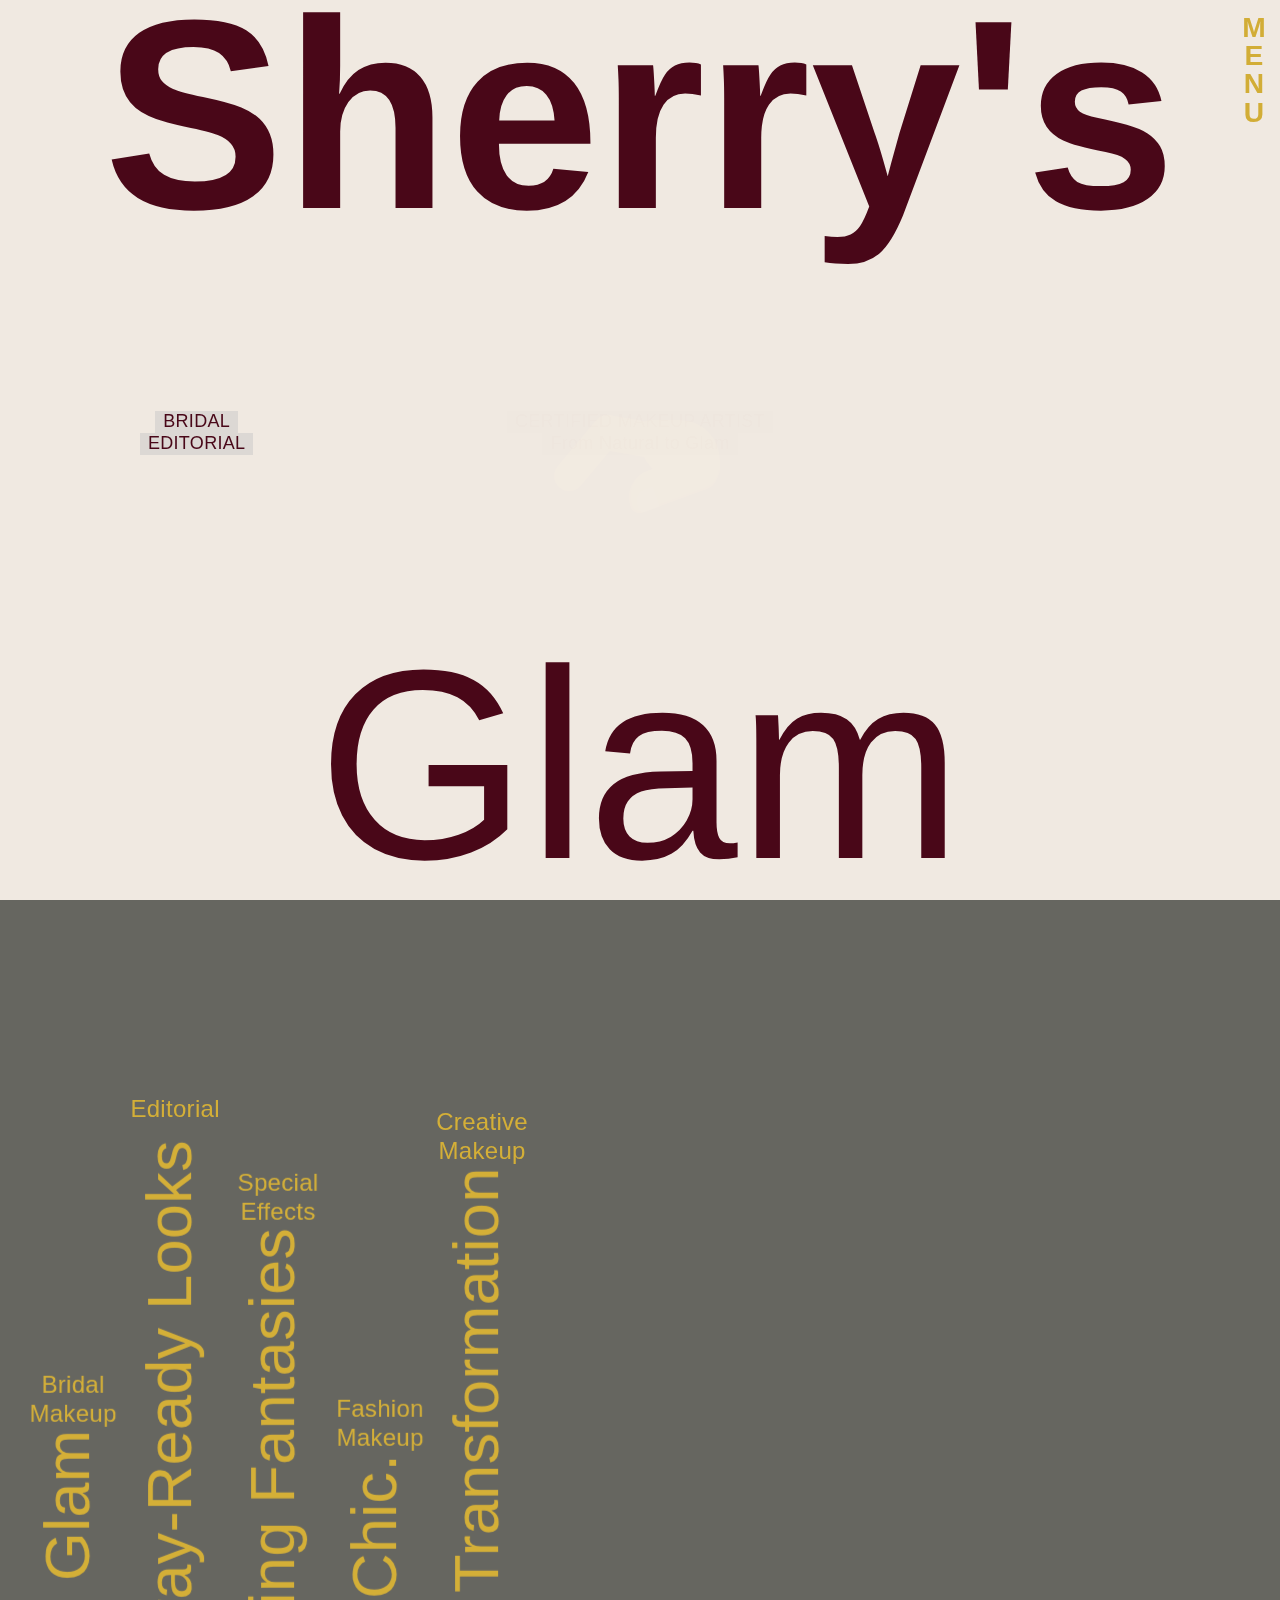
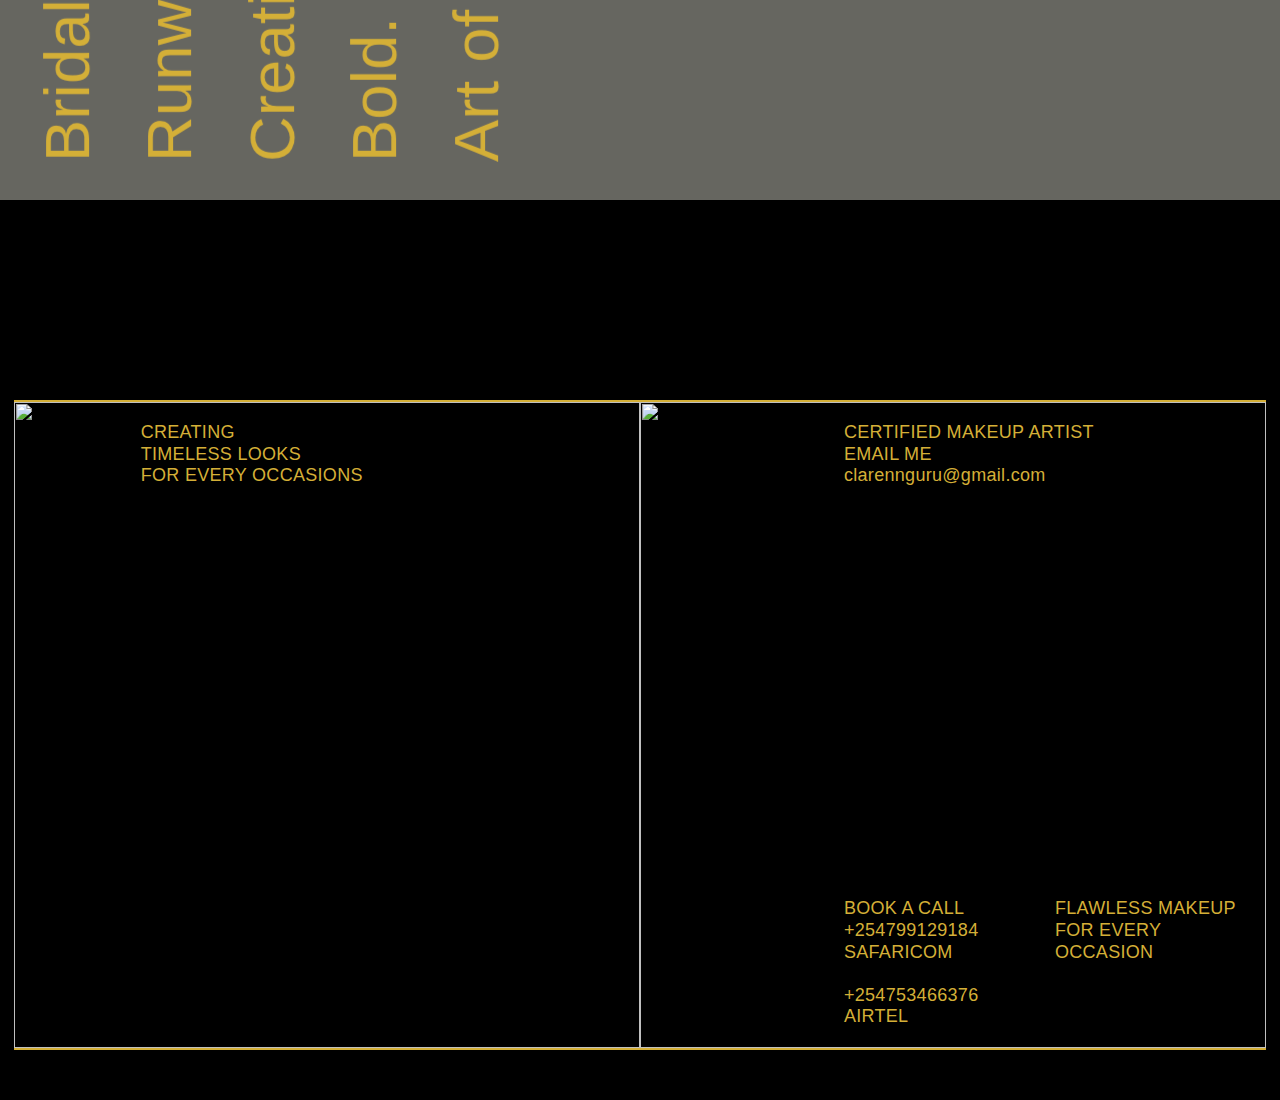
==== index.min.html @ 0bad8075 "minify html and css" ====
<!DOCTYPE html><html data-wf-domain="carol_portfolio" data-wf-page="13882950" data-wf-site="644ef59c0a95f579dd343017" data-wf-status="1" lang="en"><head><meta charset="utf-8"><title>NGURUCAROL - Certified Makeup Artist</title><meta content="width=device-width,initial-scale=1" name="viewport"><meta content="portfolio" name="generator"><link href="assets/13882950/css/styles.min.css" rel="stylesheet" type="text/css"><style>@media (min-width:992px){html.w-mod-js:not(.w-mod-ix) [data-w-id="37a628eb-fb12-623e-f5c1-70eedb80ab87"]{width:50vw}}</style><script type="text/javascript">((o,c)=>{var n=c.documentElement,t=" w-mod-";n.className+=t+"js",("ontouchstart"in o||o.DocumentTouch&&c instanceof DocumentTouch)&&(n.className+=t+"touch")})(window,document)</script><link href="https://res.cloudinary.com/dxnyslvh8/image/upload/v1742513761/logo-black_bnvkgi.png" rel="shortcut icon" type="image/x-icon"><link href="https://res.cloudinary.com/dxnyslvh8/image/upload/v1742513761/logo-black_bnvkgi.png" rel="apple-touch-icon"><script src="https://cdnjs.cloudflare.com/ajax/libs/jquery/3.6.0/jquery.min.js"></script><script src="https://code.jquery.com/jquery-3.4.1.min.js" integrity="sha256-CSXorXvZcTkaix6Yvo6HppcZGetbYMGWSFlBw8HfCJo=" crossorigin="anonymous"></script><script src="https//cdnjs.cloudflare.com/ajax/libs/jquery/2.1.3/jquery.min.js"></script><!--Video js Code --><!-- If you'd like to support IE8 (for Video.js versions prior to v7) --><!-- <script src="https://vjs.zencdn.net/ie8/1.1.2/videojs-ie8.min.js"></script> --><style>.drop-down_what-we-did{display:none}</style><style>input:-webkit-autofill,input:-webkit-autofill:active,input:-webkit-autofill:focus,input:-webkit-autofill:hover{-webkit-box-shadow:0 0 0 30px #f978f0 inset!important}</style><style>.w-commerce-commercecartcontainer::-webkit-scrollbar{width:10px}</style><style>.loading-screen{display:flex}</style><style>input::-webkit-inner-spin-button,input::-webkit-outer-spin-button{-webkit-appearance:none;margin:0}input[type=number]{-moz-appearance:textfield}</style><script type="text/javascript">window.__WEBFLOW_CURRENCY_SETTINGS={currencyCode:"USD",symbol:"$",decimal:".",fractionDigits:2,group:",",template:'{{wf {"path":"symbol","type":"PlainText"} }} {{wf {"path":"amount","type":"CommercePrice"} }} {{wf {"path":"currencyCode","type":"PlainText"} }}',hideDecimalForWholeNumbers:!1}</script></head><body class="body"><!-- PRELOADER --><div data-w-id="57fe3b75-40e3-1b68-9e71-e54d5ae71914" class="loading-screen"><div class="🤚"><div class="👉"></div><div class="👉"></div><div class="👉"></div><div class="👉"></div><div class="🌴"></div><div class="👍"></div></div></div><!-- END OF PRELOADER --><div class="global"><div class="html w-embed"><style>.w-lightbox-strip{visibility:hidden!important}.w-lightbox-group,.w-lightbox-group .w-lightbox-view,.w-lightbox-group .w-lightbox-view:before{height:98vh!important;margin-top:0}@media only screen and (max-width:992px){.size2-heading{overflow-wrap:break-word}}@media only screen and (min-width:992px){.heading-wrap{pointer-events:none}}@media only screen and (min-width:992px) and (max-width:1440px){.paragraph{font-size:14.4px}}@media only screen and (min-width:1920px){body{font-size:19.2px}}</style><style>a{color:inherit}a:link{color:inherit}.brand{color:currentColor}body{-webkit-font-smoothing:antialiased;-moz-font-smoothing:antialiased;-o-font-smoothing:antialiased}body:hover .cursor-wrap{opacity:1;display:flex}.client-name{transform-origin:bottom right}.img-back-to-work{pointer-events:none}.cursor-wrap{pointer-events:none}.video-variant-wrap{pointer-events:none}.large-video-heading{pointer-events:none}.video-thumbnail-home{pointer-events:none}.video-heading{pointer-events:none}.video-embed{pointer-events:none}.talent-vimeo-video{pointer-events:none}.hero-trigger{pointer-events:none}.glass-button{-webkit-backdrop-filter:blur(20px);backdrop-filter:blur(20px)}.text-white{color:#fff}.navbar{pointer-events:none!important}.brand,.featured-project,.nav-menu,.nav-top-right-menu,.perspective-text{pointer-events:auto}.marquee-text-large{-webkit-text-stroke-width:2px;-webkit-text-stroke-color:#000}.project-text-wrap{transform-origin:center left}.project-client-title{transform-origin:center center}.vimeo-wrapper-bg{position:absolute;top:0;left:0;width:100%;height:100%;z-index:-1;padding-bottom:56.25%;pointer-events:none}.vimeo-wrapper-bg embed,.vimeo-wrapper-bg iframe .vimeo-wrapper-bg object{position:absolute;top:0;left:0;width:100%;height:100%}</style></div><div class="trigger__hide-nav-on-scroll"></div><div class="ui"><div class="nav-wrapper"><div class="navbar"><a href="index.html" id="w-node-_7e4f9b46-0486-fa34-8602-da69b5f6fa4e-3c298874" aria-current="page" class="brand w-nav-brand w--current"><div class="logo-wrap"><div data-w-id="7e4f9b46-0486-fa34-8602-da69b5f6fa4f" class="w-embed"><img src="https://res.cloudinary.com/dxnyslvh8/image/upload/v1740144042/sherry_logo_black_brirzv.png" loading="lazy" srcset="https://res.cloudinary.com/dxnyslvh8/image/upload/v1740144042/sherry_logo_black_brirzv.png 500w, https://res.cloudinary.com/dxnyslvh8/image/upload/v1740144042/sherry_logo_black_brirzv.png 800w, https://res.cloudinary.com/dxnyslvh8/image/upload/v1740144042/sherry_logo_black_brirzv.png 1600w, https://res.cloudinary.com/dxnyslvh8/image/upload/v1740144042/sherry_logo_black_brirzv.png 1920w" sizes="(max-width: 991px) 100vw, 8vw" alt="" class="img img-swap swap-1"></div></div></a><div id="w-node-_3a18e4e8-6bb6-02ac-e61c-ae2ba4afc0ae-3c298874" class="perspective-text"><p class="text-size size8">Flawless Makeup<br>for Every Moment</p></div><div id="w-node-c337a872-b1f9-20d3-fcb7-fedfcc96f128-3c298874"><p class="text-size size8-body-large"><br></p></div><div id="w-node-_183ae224-ec59-e3a4-0eb3-f15ee8b5d58b-3c298874" class="featured-project"><div class="defender-logo w-embed"></div></div><div id="w-node-_1ace63fc-675c-5862-ad05-90616d7c2852-3c298874" class="nav-top-right-menu"><a data-w-id="133e1d27-8c74-4951-f68d-291920ef4d17" href="#" class="nav-menu-button close">X</a><a data-w-id="6d81ada3-14ea-1fd5-68f6-97be24444f55" href="#" class="nav-menu-button open">M<br>E<br>N<br>U</a></div><div class="nav-menu"><div class="nav-menu-wrap"><div class="nav-link-wrap"><!-- Home menu link --><div id="w-node-a8ea69b8-1c1e-45cf-de2e-22f4711d266e-3c298874" class="nav-menu-item-wrap nav-menu-item-wrap__home"><a data-w-id="0bf6311a-f661-6884-b3b9-dfbf6cbad41a" href="index.html" class="nav-link">Home</a><div class="nav-link-icon w-embed"><svg width="auto" height="auto" viewBox="0 0 183 218" fill="none" xmlns="http://www.w3.org/2000/svg"><path d="M130.86 12.22H51.64L12 108.85L51.64 205.6H130.86L170.47 108.85L130.86 12.22ZM117.61 164C106.61 181.13 76.39 180.9 65.79 163.61L51.79 140.85C39.43 120.68 39.43 96.95 51.79 76.78L65.8 54.11C76.4 36.83 106.61 36.61 117.6 53.72L131.44 75.25C144.96 96.25 144.97 121.41 131.44 142.47L117.61 164Z" fill="currentColor"/><path d="M91.25 140.1C108.476 140.1 122.44 126.136 122.44 108.91C122.44 91.6842 108.476 77.72 91.25 77.72C74.0242 77.72 60.06 91.6842 60.06 108.91C60.06 126.136 74.0242 140.1 91.25 140.1Z" fill="currentColor"/></svg></div></div><!--About me menu link  --><div id="w-node-_3742673b-8ad3-efc1-d4af-8f2e422a424f-3c298874" class="nav-menu-item-wrap"><a data-w-id="ee9988af-4ade-4846-492c-927720f47f2a" href="info.min.html" aria-current="page" class="nav-link w--current">About me</a><div class="nav-link-icon w-embed"><svg width="auto" height="auto" viewBox="0 0 183 218" fill="none" xmlns="http://www.w3.org/2000/svg"><path d="M130.86 12.22H51.64L12 108.85L51.64 205.6H130.86L170.47 108.85L130.86 12.22ZM117.61 164C106.61 181.13 76.39 180.9 65.79 163.61L51.79 140.85C39.43 120.68 39.43 96.95 51.79 76.78L65.8 54.11C76.4 36.83 106.61 36.61 117.6 53.72L131.44 75.25C144.96 96.25 144.97 121.41 131.44 142.47L117.61 164Z" fill="currentColor"/><path d="M91.25 140.1C108.476 140.1 122.44 126.136 122.44 108.91C122.44 91.6842 108.476 77.72 91.25 77.72C74.0242 77.72 60.06 91.6842 60.06 108.91C60.06 126.136 74.0242 140.1 91.25 140.1Z" fill="currentColor"/></svg></div></div><div id="w-node-_4620947e-1aa2-ce28-587b-bb835ac77366-3c298874" class="divider blue divider__nav"></div><a id="w-node-_2148c229-5f33-ee4d-fc14-7a40d84ea1fe-3c298874" href="#" class="text-size _1-5em margin-right more-margin normal nav-social">INSTAGRAM</a> <a id="w-node-_97d3167f-00f6-1516-b495-2ceb6c78355a-3c298874" href="#" class="text-size _1-5em normmal email">clarennguru@gmail.com</a></div></div></div></div></div></div><div id="cursorWrap" data-w-id="670f62f6-ec73-a3d8-2039-18d5d57176f4" class="cursor-wrap"><div data-w-id="5ab87e4e-432f-6d56-4334-f0a28ce6809a" data-is-ix2-target="1" class="cursor-dot" data-animation-type="lottie" data-src="https://cdn.prod.website-files.com/644ef59c0a95f579dd343017/644ef59c0a95f504673430d0_custom-cursor.json" data-loop="0" data-direction="1" data-autoplay="0" data-renderer="svg" data-default-duration="0.5" data-duration="0" data-ix2-initial-state="1"></div></div></div><div id="fullpage" class="fullpage"><section data-anchor="hero" class="section hero-section fp-noscroll"><div class="light-bg-overlay" style="position:absolute;left:0;top:0;right:0;bottom:0;z-index:0;background-color:rgba(233,221,219,.6);-webkit-backdrop-filter:blur(20px);backdrop-filter:blur(20px)"></div><img src="https://res.cloudinary.com/dxnyslvh8/image/upload/v1742469158/light_bg_sr6w2g.jpg" loading="lazy" sizes="100vw" class="light_bg" alt="" style="position:fixed;width:100vw;z-index:-1"><div data-w-id="cf74084c-b6e0-9de5-5354-6ed371b8a50d" class="nav-color blue nav-color__home"><div class="bg-color bg-color__home"><div class="home-hero home-hero__content-wrap"><div class="home-hero__wrap home-hero__wrap__home"><h1 data-w-id="cf74084c-b6e0-9de5-5354-6ed371b8a511" class="home-hero-heading intro-stagger">Sherry's</h1><div class="home-hero__info-wrap"><div id="w-node-_7c04b369-4061-ed87-a9af-870a271ed56e-71b8a50c" class="div-block-11"><p id="w-node-cf74084c-b6e0-9de5-5354-6ed371b8a514-71b8a50c" class="text-size size8 intro-stagger intro-1">BRIDAL<br></p><p class="text-size size8 intro-stagger intro-1">EDITORIAL<br></p></div><div id="w-node-f63e417d-117d-87f2-9329-8317bdae83de-71b8a50c" class="div-block-11"><p class="text-size size8 intro-stagger intro-2">CERTIFIED MAKEUP ARTIST<a href="#"></a></p><p class="text-size size8 intro-stagger intro-2">From Natural to Glam</p></div><div id="w-node-f5ae1004-2722-51a0-e0d9-aa74774c4b54-71b8a50c" class="div-block-11"><p id="w-node-cf74084c-b6e0-9de5-5354-6ed371b8a51f-71b8a50c" class="text-size size8 intro-stagger intro-3">SPECIAL EFFECTS<br></p><p class="text-size size8 intro-stagger intro-3">SPECIALIST</p></div></div><h1 class="home-hero-heading bottom"><span data-w-id="cf74084c-b6e0-9de5-5354-6ed371b8a525" class="odd intro-stagger">Glam</span></h1></div><div class="bg-img-marquee home-marquee"><div data-w-id="cf74084c-b6e0-9de5-5354-6ed371b8a528" class="bg-float"><div data-w-id="cf74084c-b6e0-9de5-5354-6ed371b8a529" class="background-images above"><div id="w-node-cf74084c-b6e0-9de5-5354-6ed371b8a52a-71b8a50c" class="image-container image-container__swap mobile-video"><div class="interaction-wrap"><div data-w-id="ff0ee949-8b7f-a482-1f62-3d2e8bccd24e" class="video-trigger video-block-16-9"><div class="video-js-embed muted-video w-embed"><img src="https://res.cloudinary.com/dxnyslvh8/image/upload/c_pad,b_gen_fill,ar_16:9/v1739967912/sherry6_wa4xfe.jpg" alt="" class="img-red"></div></div><div class="bot-panel"></div><div class="top-panel"></div><div class="left-side-panel"></div><div class="right-side-panel backpanel"></div></div></div><div id="w-node-_2893cdf7-42b6-003b-e5be-aea7ec46b21a-71b8a50c" class="image-container image-container__swap container-2"><!-- <div class="interaction-wrap">
                        <img
                          src="https://res.cloudinary.com/dxnyslvh8/image/upload/v1741178609/sherry_SFX_bsjffx.jpg"
                          loading="lazy"
                          srcset="
                           https://res.cloudinary.com/dxnyslvh8/image/upload/v1741178609/sherry_SFX_bsjffx.jpg   500w,
                           https://res.cloudinary.com/dxnyslvh8/image/upload/v1741178609/sherry_SFX_bsjffx.jpg   800w,
                           https://res.cloudinary.com/dxnyslvh8/image/upload/v1741178609/sherry_SFX_bsjffx.jpg 1600w,
                           https://res.cloudinary.com/dxnyslvh8/image/upload/v1741178609/sherry_SFX_bsjffx.jpg                     1920w
                          "
                          sizes="(max-width: 991px) 100vw, 8vw"
                          alt=""
                          class="img img-swap swap-1"
                        />
                        <div class="bot-panel"></div>
                        <div class="top-panel"></div>
                        <div class="left-side-panel"></div>
                        <div class="right-side-panel"></div>
                        <img
                          src="https://res.cloudinary.com/dxnyslvh8/image/upload/c_fill,w_500,h_550,g_auto/v1739967912/sherry6_wa4xfe.jpg"
                          loading="lazy"
                          srcset="
                          https://res.cloudinary.com/dxnyslvh8/image/upload/c_fill,w_500,h_550,g_auto/v1739967912/sherry6_wa4xfe.jpg   500w,
                          https://res.cloudinary.com/dxnyslvh8/image/upload/c_fill,w_500,h_550,g_auto/v1739967912/sherry6_wa4xfe.jpg   800w,
                          https://res.cloudinary.com/dxnyslvh8/image/upload/c_fill,w_500,h_550,g_auto/v1739967912/sherry6_wa4xfe.jpg 1600w,
                          https://res.cloudinary.com/dxnyslvh8/image/upload/c_fill,w_500,h_550,g_auto/v1739967912/sherry6_wa4xfe.jpg                       1920w
                          "
                          sizes="(max-width: 991px) 100vw, 8vw"
                          alt=""
                          class="img img-swap swap-2"
                        />
                      </div> --></div><div id="w-node-_74065ddc-6cf1-c0a3-f28e-d822caeb5f33-71b8a50c" class="image-container image-container__swap container-1"><div class="interaction-wrap"><img src="https://res.cloudinary.com/dxnyslvh8/image/upload/c_fill,w_500,h_550,g_auto/v1739967912/sherry6_wa4xfe.jpg" loading="lazy" sizes="(max-width: 991px) 100vw, 8vw" srcset="https://res.cloudinary.com/dxnyslvh8/image/upload/c_fill,w_500,h_550,g_auto/v1739967912/sherry6_wa4xfe.jpg 500w, https://res.cloudinary.com/dxnyslvh8/image/upload/c_fill,w_500,h_550,g_auto/v1739967912/sherry6_wa4xfe.jpg 800w, https://res.cloudinary.com/dxnyslvh8/image/upload/c_fill,w_500,h_550,g_auto/v1739967912/sherry6_wa4xfe.jpg 1080w, https://res.cloudinary.com/dxnyslvh8/image/upload/c_fill,w_500,h_550,g_auto/v1739967912/sherry6_wa4xfe.jpg 1920w" alt="" class="img img-swap swap-2"><img src="https://res.cloudinary.com/dxnyslvh8/image/upload/c_fill,w_500,h_550,g_auto/v1739967912/sherry6_wa4xfe.jpg" loading="lazy" sizes="(max-width: 991px) 100vw, 8vw" srcset="https://res.cloudinary.com/dxnyslvh8/image/upload/c_fill,w_500,h_550,g_auto/v1739967912/sherry6_wa4xfe.jpg 500w, https://res.cloudinary.com/dxnyslvh8/image/upload/c_fill,w_500,h_550,g_auto/v1739967912/sherry6_wa4xfe.jpg 800w, https://res.cloudinary.com/dxnyslvh8/image/upload/c_fill,w_500,h_550,g_auto/v1739967912/sherry6_wa4xfe.jpg 1080w, https://res.cloudinary.com/dxnyslvh8/image/upload/c_fill,w_500,h_550,g_auto/v1739967912/sherry6_wa4xfe.jpg 1440w" alt="" class="img img-swap swap-1"><div class="top-panel"></div><div class="left-side-panel"></div><div class="right-side-panel"></div><div class="bot-panel"></div></div></div><div id="w-node-cf74084c-b6e0-9de5-5354-6ed371b8a52c-71b8a50c" class="image-container image-container__swap container-3"><div class="interaction-wrap"><img src="https://res.cloudinary.com/dxnyslvh8/image/upload/c_fill,w_500,h_420,g_auto/v1739967913/sherry5_xn38xn.jpg" loading="lazy" sizes="(max-width: 991px) 100vw, (max-width: 1919px) 7vw, 8vw" srcset="https://res.cloudinary.com/dxnyslvh8/image/upload/c_fill,w_500,h_420,g_auto/v1739967913/sherry5_xn38xn.jpg 500w, https://res.cloudinary.com/dxnyslvh8/image/upload/c_fill,w_500,h_420,g_auto/v1739967913/sherry5_xn38xn.jpg 800w, https://res.cloudinary.com/dxnyslvh8/image/upload/c_fill,w_500,h_420,g_auto/v1739967913/sherry5_xn38xn.jpg 1080w, https://res.cloudinary.com/dxnyslvh8/image/upload/c_fill,w_500,h_420,g_auto/v1739967913/sherry5_xn38xn.jpg 1600w, https://res.cloudinary.com/dxnyslvh8/image/upload/c_fill,w_500,h_420,g_auto/v1739967913/sherry5_xn38xn.jpg 2000w, https://res.cloudinary.com/dxnyslvh8/image/upload/c_fill,w_500,h_420,g_auto/v1739967913/sherry5_xn38xn.jpg 2048w" alt="" class="img img-swap swap-1"><img src="https://res.cloudinary.com/dxnyslvh8/image/upload/c_fill,w_500,h_332,g_auto/v1739967912/sherry4_symtfv.jpg" loading="lazy" sizes="(max-width: 991px) 100vw, (max-width: 1919px) 7vw, 8vw" srcset="https://res.cloudinary.com/dxnyslvh8/image/upload/c_fill,w_500,h_332,g_auto/v1739967912/sherry4_symtfv.jpg 500w, https://res.cloudinary.com/dxnyslvh8/image/upload/c_fill,w_500,h_332,g_auto/v1739967912/sherry4_symtfv.jpg 800w, https://res.cloudinary.com/dxnyslvh8/image/upload/c_fill,w_500,h_332,g_auto/v1739967912/sherry4_symtfv.jpg 1080w, https://res.cloudinary.com/dxnyslvh8/image/upload/c_fill,w_500,h_332,g_auto/v1739967912/sherry4_symtfv.jpg 1600w, https://res.cloudinary.com/dxnyslvh8/image/upload/c_fill,w_500,h_332,g_auto/v1739967912/sherry4_symtfv.jpg 1920w" alt="" class="img img-swap swap-2"><div class="top-panel"></div><div class="left-side-panel"></div><div class="right-side-panel"></div><div class="bot-panel"></div></div></div><div id="w-node-cf74084c-b6e0-9de5-5354-6ed371b8a52e-71b8a50c" class="image-container image-container__swap container-4"><div class="interaction-wrap"><img src="https://res.cloudinary.com/dxnyslvh8/image/upload/c_fill,w_500,h_332,g_auto/v1739967912/sherry4_symtfv.jpg" loading="lazy" sizes="(max-width: 991px) 100vw, (max-width: 1919px) 8vw, 9vw" srcset="https://res.cloudinary.com/dxnyslvh8/image/upload/c_fill,w_500,h_332,g_auto/v1739967912/sherry4_symtfv.jpg 500w, https://res.cloudinary.com/dxnyslvh8/image/upload/c_fill,w_500,h_332,g_auto/v1739967912/sherry4_symtfv.jpg 800w, https://res.cloudinary.com/dxnyslvh8/image/upload/c_fill,w_500,h_332,g_auto/v1739967912/sherry4_symtfv.jpg 1600w, https://res.cloudinary.com/dxnyslvh8/image/upload/c_fill,w_500,h_332,g_auto/v1739967912/sherry4_symtfv.jpg 1920w" alt="" class="img img-swap swap-1"><div class="top-panel"></div><div class="left-side-panel"></div><div class="right-side-panel"></div><div class="bot-panel"></div></div></div><div id="w-node-cf74084c-b6e0-9de5-5354-6ed371b8a530-71b8a50c" class="image-container image-container__swap container-5"><div class="interaction-wrap"><img src="https://res.cloudinary.com/dxnyslvh8/image/upload/c_pad,b_gen_fill,ar_16:9/v1739967912/sherry6_wa4xfe.jpg" loading="lazy" srcset="https://res.cloudinary.com/dxnyslvh8/image/upload/c_pad,b_gen_fill,ar_16:9/v1739967912/sherry6_wa4xfe.jpg 500w, https://res.cloudinary.com/dxnyslvh8/image/upload/c_pad,b_gen_fill,ar_16:9/v1739967912/sherry6_wa4xfe.jpg 800w, https://res.cloudinary.com/dxnyslvh8/image/upload/c_pad,b_gen_fill,ar_16:9/v1739967912/sherry6_wa4xfe.jpg 1600w, https://res.cloudinary.com/dxnyslvh8/image/upload/c_pad,b_gen_fill,ar_16:9/v1739967912/sherry6_wa4xfe.jpg 1920w" sizes="(max-width: 991px) 100vw, 3vw" alt="" class="img img-swap swap-2"> <img src="https://res.cloudinary.com/dxnyslvh8/image/upload/v1741178609/sherry_SFX_bsjffx.jpg" loading="lazy" srcset="https://res.cloudinary.com/dxnyslvh8/image/upload/v1741178609/sherry_SFX_bsjffx.jpg 500w, https://res.cloudinary.com/dxnyslvh8/image/upload/v1741178609/sherry_SFX_bsjffx.jpg 1080w, https://res.cloudinary.com/dxnyslvh8/image/upload/v1741178609/sherry_SFX_bsjffx.jpg 1400w" sizes="(max-width: 991px) 100vw, 3vw" alt="" class="img img-swap swap-1"><div class="top-panel"></div><div class="left-side-panel"></div><div class="right-side-panel"></div><div class="bot-panel"></div></div></div><div id="w-node-cf74084c-b6e0-9de5-5354-6ed371b8a532-71b8a50c" class="image-container image-container__swap container-6"><div class="interaction-wrap"><img src="https://res.cloudinary.com/dxnyslvh8/image/upload/c_fill,w_444,h_450/v1740053407/sherry10_croodb.jpg" loading="lazy" sizes="(max-width: 991px) 100vw, 6vw" srcset="https://res.cloudinary.com/dxnyslvh8/image/upload/c_fill,w_444,h_450/v1740053407/sherry10_croodb.jpg 500w, https://res.cloudinary.com/dxnyslvh8/image/upload/c_fill,w_444,h_450/v1740053407/sherry10_croodb.jpg 800w, https://res.cloudinary.com/dxnyslvh8/image/upload/c_fill,w_444,h_450/v1740053407/sherry10_croodb.jpg 1600w, https://res.cloudinary.com/dxnyslvh8/image/upload/c_fill,w_444,h_450/v1740053407/sherry10_croodb.jpg 1920w" alt="" class="img img-swap swap-2"><img src="https://res.cloudinary.com/dxnyslvh8/image/upload/c_fill,w_444,h_450/v1740053407/sherry10_croodb.jpg" loading="lazy" sizes="(max-width: 991px) 100vw, 6vw" srcset="https://res.cloudinary.com/dxnyslvh8/image/upload/c_fill,w_444,h_450/v1740053407/sherry10_croodb.jpg 500w, https://res.cloudinary.com/dxnyslvh8/image/upload/c_fill,w_900,h_950/v1740053407/sherry10_croodb.jpg 1080w, https://res.cloudinary.com/dxnyslvh8/image/upload/c_fill,w_900,h_950/v1740053407/sherry10_croodb.jpg 1440w" alt="" class="img img-swap swap-1"><div class="left-side-panel"></div><div class="top-panel"></div><div class="right-side-panel"></div><div class="bot-panel"></div></div></div><div id="w-node-e3694f0e-59f3-d4ce-60ca-3125cda19b06-71b8a50c" class="image-container image-container__swap container-7"><div class="interaction-wrap"><div class="left-side-panel"></div><div class="top-panel"></div><div class="right-side-panel"></div><div class="bot-panel"></div><img src="https://res.cloudinary.com/dxnyslvh8/image/upload/c_pad,b_gen_fill,w_500,h_390/v1739967914/sherry1_btwdmy.jpg" loading="lazy" sizes="(max-width: 991px) 100vw, 9vw" srcset="https://res.cloudinary.com/dxnyslvh8/image/upload/c_pad,w_500,h_290/v1739967913/sherry1_qpgywl.jpg 500w, https://res.cloudinary.com/dxnyslvh8/image/upload/c_pad,b_gen_fill,w_700,h_490/v1739967914/sherry1_btwdmy.jpg 800w, https://res.cloudinary.com/dxnyslvh8/image/upload/c_pad,b_gen_fill,w_700,h_690/v1739967914/sherry1_btwdmy.jpg 1600w, https://res.cloudinary.com/dxnyslvh8/image/upload/c_pad,b_gen_fill,w_800,h_690/v1739967914/sherry1_btwdmy.jpg 1920w" alt="" class="img img-swap backface"><img src="../cdn.prod.website-files.com/644ef59c0a95f579dd343017/644ef59c0a95f57740343621_Sister%20Hearts%20Stills%20Press%2013.jpg" loading="lazy" sizes="(max-width: 991px) 100vw, 9vw" srcset="https://res.cloudinary.com/dxnyslvh8/image/upload/c_pad,b_gen_fill,w_400,h_250/v1739967913/sherry1_qpgywl.jpg 500w, https://res.cloudinary.com/dxnyslvh8/image/upload/c_pad,b_gen_fill,w_600,h_350/v1739967913/sherry1_qpgywl.jpg 800w, https://res.cloudinary.com/dxnyslvh8/image/upload/c_pad,b_gen_fill,w_1000,h_650/v1739967913/sherry1_qpgywl.jpg 1600w, https://res.cloudinary.com/dxnyslvh8/image/upload/c_pad,b_gen_fill,w_1200,h_750/v1739967913/sherry1_qpgywl.jpg 1920w" alt="" class="img img-swap swap-1"></div></div><div id="w-node-a1e9188d-cbfb-c1e1-fb5a-0a1d10dd7f7f-71b8a50c" class="image-container image-container__swap container-8"><div class="interaction-wrap"><img src="../cdn.prod.website-files.com/644ef59c0a95f579dd343017/644ef59c0a95f512cf343741_DSC07925_resize.jpg" loading="lazy" sizes="(max-width: 991px) 100vw, 9vw" data-w-id="a1e9188d-cbfb-c1e1-fb5a-0a1d10dd7f80" alt="" srcset="https://res.cloudinary.com/dxnyslvh8/image/upload/c_fill,w_500,h_335,g_auto/v1739967915/sherry7_uz5rfq.jpg 500w, https://res.cloudinary.com/dxnyslvh8/image/upload/c_fill,w_500,h_335,g_auto/v1739967915/sherry7_uz5rfq.jpg 800w" class="img img-swap swap-1"><img src="https://res.cloudinary.com/dxnyslvh8/image/upload/c_fill,w_500,h_420,g_auto/v1739967913/sherry4_ggfjg5.jpg" loading="lazy" srcset="https://res.cloudinary.com/dxnyslvh8/image/upload/c_fill,w_500,h_420,g_auto/v1739967913/sherry4_ggfjg5.jpg 500w, https://res.cloudinary.com/dxnyslvh8/image/upload/c_fill,w_500,h_420,g_auto/v1739967913/sherry4_ggfjg5.jpg 800w, https://res.cloudinary.com/dxnyslvh8/image/upload/c_fill,w_500,h_420,g_auto/v1739967913/sherry4_ggfjg5.jpg 1600w, https://res.cloudinary.com/dxnyslvh8/image/upload/c_fill,w_500,h_420,g_auto/v1739967913/sherry4_ggfjg5.jpg 1920w" sizes="(max-width: 991px) 100vw, 9vw" alt="" class="img img-swap swap-2"><div class="top-panel"></div><div class="left-side-panel"></div><div class="right-side-panel"></div><div class="bot-panel"></div></div></div><div id="w-node-_8a5dec3f-d78d-5aea-2255-431a323000fd-71b8a50c" class="image-container image-container__swap container-9"><div class="interaction-wrap"><img src="https://res.cloudinary.com/dxnyslvh8/image/upload/c_fill,w_700,h_620,g_auto/v1739967911/sherry3_jgzhuq.jpg" loading="lazy" srcset="https://res.cloudinary.com/dxnyslvh8/image/upload/c_fill,w_700,h_620,g_auto/v1739967911/sherry3_jgzhuq.jpg 500w, https://res.cloudinary.com/dxnyslvh8/image/upload/c_fill,w_700,h_620,g_auto/v1739967911/sherry3_jgzhuq.jpg 800w, https://res.cloudinary.com/dxnyslvh8/image/upload/c_fill,w_900,h_690,g_auto/v1739967911/sherry3_jgzhuq.jpg 1600w, https://res.cloudinary.com/dxnyslvh8/image/upload/c_fill,w_1000,h_720,g_auto/v1739967911/sherry3_jgzhuq.jpg 1920w" sizes="(max-width: 991px) 100vw, 4vw" alt="" class="img img-swap swap-1"><img src="https://res.cloudinary.com/dxnyslvh8/image/upload/c_fill,w_244,h_250/v1739967916/sherry8_w1suud.jpg" loading="lazy" srcset="https://res.cloudinary.com/dxnyslvh8/image/upload/c_fill,w_244,h_250/v1739967916/sherry8_w1suud.jpg 500w, https://res.cloudinary.com/dxnyslvh8/image/upload/c_fill,w_244,h_250/v1739967916/sherry8_w1suud.jpg 800w" sizes="(max-width: 991px) 100vw, 4vw" alt="" class="img img-swap swap-2"><div class="top-panel"></div><div class="left-side-panel"></div><div class="right-side-panel"></div><div class="bot-panel"></div></div></div><div id="w-node-a9dae5c9-e80b-073a-3771-c1ee2ca67867-71b8a50c" class="image-container image-container__swap container-10"><div class="interaction-wrap"><img src="https://res.cloudinary.com/dxnyslvh8/image/upload/c_pad,b_gen_fill,w_500,h_330/v1740053407/sherry9_vpkf5a.jpg" loading="lazy" srcset="https://res.cloudinary.com/dxnyslvh8/image/upload/c_pad,b_gen_fill,w_500,h_330/v1740053407/sherry9_vpkf5a.jpg 800w, https://res.cloudinary.com/dxnyslvh8/image/upload/c_pad,b_gen_fill,w_1000,h_630/v1740053407/sherry9_vpkf5a.jpg 1600w, https://res.cloudinary.com/dxnyslvh8/image/upload/c_pad,b_gen_fill,w_1200,h_730/v1740053407/sherry9_vpkf5a.jpg 1920w" sizes="(max-width: 991px) 100vw, 7vw" alt="" class="img img-swap swap-1"><img src="../cdn.prod.website-files.com/644ef59c0a95f579dd343017/644ef59c0a95f511023433f2_Zendesk%20-%20Golden%20Age%20Karate%20-%20Still%20017.jpg" loading="lazy" srcset="https://res.cloudinary.com/dxnyslvh8/image/upload/c_fill,w_500,h_420,g_auto/v1739967913/sherry2_z0p5bj.jpg 500w, https://assets-global.website-files.com/644ef59c0a95f579dd343017/644ef59c0a95f511023433f2_Zendesk%2520-%2520Golden%2520Age%2520Karate%2520-%2520Still%2520017-p-800.jpeg 800w, https://assets-global.website-files.com/644ef59c0a95f579dd343017/644ef59c0a95f511023433f2_Zendesk%2520-%2520Golden%2520Age%2520Karate%2520-%2520Still%2520017-p-1600.jpeg 1600w, https://assets-global.website-files.com/644ef59c0a95f579dd343017/644ef59c0a95f511023433f2_Zendesk%20-%20Golden%20Age%20Karate%20-%20Still%20017.jpg 1920w" sizes="(max-width: 991px) 100vw, 7vw" alt="" class="img img-swap swap-2"><div class="top-panel"></div><div class="left-side-panel"></div><div class="right-side-panel"></div><div class="bot-panel"></div></div></div><div id="w-node-_8095012c-e76e-46ae-44c7-5465fc3a07b8-71b8a50c" class="image-container image-container__swap container-11"><div class="interaction-wrap"><img src="https://res.cloudinary.com/dxnyslvh8/image/upload/c_fill,w_444,h_450/v1739967916/sherry8_w1suud.jpg" loading="lazy" srcset="https://res.cloudinary.com/dxnyslvh8/image/upload/c_fill,w_444,h_450/v1739967916/sherry8_w1suud.jpg 1080w, https://res.cloudinary.com/dxnyslvh8/image/upload/c_fill,w_900,h_970/v1739967916/sherry8_w1suud.jpg 1600w, https://res.cloudinary.com/dxnyslvh8/image/upload/c_fill,w_900,h_970/v1739967916/sherry8_w1suud.jpg 2000w, https://res.cloudinary.com/dxnyslvh8/image/upload/c_fill,w_900,h_970/v1739967916/sherry8_w1suud.jpg 2600w, https://res.cloudinary.com/dxnyslvh8/image/upload/c_fill,w_900,h_970/v1739967916/sherry8_w1suud.jpg 3200w, https://res.cloudinary.com/dxnyslvh8/image/upload/c_fill,w_900,h_970/v1739967916/sherry8_w1suud.jpg 3563w" sizes="(max-width: 991px) 100vw, 9vw" alt="" class="img img-swap swap-1"><div class="top-panel"></div><div class="left-side-panel"></div><div class="right-side-panel"></div><div class="bot-panel"></div></div></div><div id="w-node-_80218db4-ec72-7783-f058-cd71ca7c5ba7-71b8a50c" class="image-container image-container__swap container-11"><div class="interaction-wrap"><img src="https://res.cloudinary.com/dxnyslvh8/image/upload/c_fill,w_500,h_420,g_auto/v1739967913/sherry2_z0p5bj.jpg" loading="lazy" alt="" class="img img-swap swap-1"><img src="https://res.cloudinary.com/dxnyslvh8/image/upload/c_crop,w_400,h_530/v1740053407/sherry9_vpkf5a.jpg" loading="lazy" alt="" class="img img-swap swap-2"><div class="top-panel"></div><div class="left-side-panel"></div><div class="right-side-panel"></div><div class="bot-panel"></div></div></div></div></div></div></div></div></div></section><section data-anchor="work" class="section screen-height bg-blue tablet-clean relative fp-auto-height-responsive"><div class="light-bg-overlay" style="position:absolute;left:0;top:0;right:0;bottom:0;z-index:0;background-color:rgba(0,0,0,.6);-webkit-backdrop-filter:blur(20px);backdrop-filter:blur(20px)"></div><div id="fp-scrollable-content" class="nav-color gray scrollable fp-auto-height-responsive"><div class="container home-projects-container static"><div class="home-project-grid tablet-full relative"><div id="home-project-wrap" data-w-id="37a628eb-fb12-623e-f5c1-70eedb80ab7e" class="home-project-wrap"><div class="project-cms-list-wrapper w-dyn-list"><div role="list" class="collection-list w-dyn-items"><!-- Image 1 Bridal --><div role="listitem" class="home-project-collection-item main-item w-dyn-item"><a data-w-id="e1ffdf23-559e-4b13-b190-9da2ad3ef3e1" class="home-projects-content-project w-inline-block"><div class="project-text-wrap"><h2 class="project-title project-title__home">Bridal Glam</h2><div class="roate-test"><p class="project-client-title">Bridal Makeup</p></div></div><div class="img-wrap main-wrap no-distance"><div data-w-id="e1ffdf23-559e-4b13-b190-9da2ad3ef3e7" class="video-trigger video-block-16-9 trigger__landing"><div class="video-js-embed muted-video video-3d w-embed"><img src="https://res.cloudinary.com/dxnyslvh8/image/upload/c_pad,b_gen_fill,ar_16:9/v1739967913/sherry5_xn38xn.jpg" alt=""></div><div class="bot-panel"></div><div class="top-panel"></div><div class="left-side-panel"></div><div class="right-side-panel"></div></div></div></a></div><!-- Image 2 Editorial --><div role="listitem" class="home-project-collection-item main-item w-dyn-item"><a data-w-id="e1ffdf23-559e-4b13-b190-9da2ad3ef3e1" class="home-projects-content-project w-inline-block"><div class="project-text-wrap"><h2 class="project-title project-title__home">Runway-Ready Looks</h2><div class="roate-test"><p class="project-client-title">Editorial</p></div></div><div class="img-wrap main-wrap no-distance"><div data-w-id="e1ffdf23-559e-4b13-b190-9da2ad3ef3e7" class="video-trigger video-block-16-9 trigger__landing"><div class="video-js-embed muted-video video-3d w-embed"><img src="https://res.cloudinary.com/dxnyslvh8/image/upload/c_pad,b_gen_fill,ar_16:9/v1740053407/sherry9_vpkf5a.jpg" alt="" class="img-red"></div><div class="bot-panel"></div><div class="top-panel"></div><div class="left-side-panel"></div><div class="right-side-panel"></div></div></div></a></div><!-- Image 3 special effects --><div role="listitem" class="home-project-collection-item main-item w-dyn-item"><a data-w-id="e1ffdf23-559e-4b13-b190-9da2ad3ef3e1" class="home-projects-content-project w-inline-block"><div class="project-text-wrap"><h2 class="project-title project-title__home">Creating Fantasies</h2><div class="roate-test"><p class="project-client-title">Special Effects</p></div></div><div class="img-wrap main-wrap no-distance"><div data-w-id="e1ffdf23-559e-4b13-b190-9da2ad3ef3e7" class="video-trigger video-block-16-9 trigger__landing"><div class="video-js-embed muted-video video-3d w-embed"><img src="https://res.cloudinary.com/dxnyslvh8/image/upload/v1741440776/sfx_sherry_ue1mir.jpg" alt="" class="img-red"></div><div class="bot-panel"></div><div class="top-panel"></div><div class="left-side-panel"></div><div class="right-side-panel"></div></div></div></a></div><!-- Image 4 Fashion makeup --><div role="listitem" class="home-project-collection-item main-item w-dyn-item"><a data-w-id="e1ffdf23-559e-4b13-b190-9da2ad3ef3e1" class="home-projects-content-project w-inline-block"><div class="project-text-wrap"><h2 class="project-title project-title__home">Bold. Chic.</h2><div class="roate-test"><p class="project-client-title">Fashion Makeup</p></div></div><div class="img-wrap main-wrap no-distance"><div data-w-id="e1ffdf23-559e-4b13-b190-9da2ad3ef3e7" class="video-trigger video-block-16-9 trigger__landing"><div class="video-js-embed muted-video video-3d w-embed"><img src="https://res.cloudinary.com/dxnyslvh8/image/upload/c_pad,b_gen_fill,ar_16:9/v1739967912/sherry6_wa4xfe.jpg" alt="" class="img-red"></div><div class="bot-panel"></div><div class="top-panel"></div><div class="left-side-panel"></div><div class="right-side-panel"></div></div></div></a></div><!-- Image 5 Creative makeup --><div role="listitem" class="home-project-collection-item main-item w-dyn-item"><a data-w-id="e1ffdf23-559e-4b13-b190-9da2ad3ef3e1" class="home-projects-content-project w-inline-block"><div class="project-text-wrap"><h2 class="project-title project-title__home">Art of Transformation</h2><div class="roate-test"><p class="project-client-title">Creative Makeup</p></div></div><div class="img-wrap main-wrap no-distance"><div data-w-id="e1ffdf23-559e-4b13-b190-9da2ad3ef3e7" class="video-trigger video-block-16-9 trigger__landing"><div class="video-js-embed muted-video video-3d w-embed"><img src="https://res.cloudinary.com/dxnyslvh8/image/upload/c_pad,b_gen_fill,w_700,h_394,ar_16:9,e_improve,e_sharpen/v1741443203/creative_sherry_fh6ess.jpg" alt="" class="img-red"></div><div class="bot-panel"></div><div class="top-panel"></div><div class="left-side-panel"></div><div class="right-side-panel"></div></div></div></a></div></div></div><div class="project-cms-list-wrapper w-dyn-list"><div role="list" class="collection-list w-dyn-items"><!-- Image 5 Creative makeup --><div role="listitem" class="home-project-collection-item main-item w-dyn-item"><a data-w-id="37a628eb-fb12-623e-f5c1-70eedb80ab82" class="home-projects-content-project w-inline-block"><div class="project-text-wrap"><h2 class="project-title project-title__home"></h2><div class="roate-test"><p class="project-client-title"></p></div></div><div data-w-id="37a628eb-fb12-623e-f5c1-70eedb80ab87" class="img-wrap main-wrap no-distance img-wrap-open"><div class="video-trigger video-block-16-9 trigger__landing"><div class="video-js-embed muted-video video-3d w-embed"></div><div class="bot-panel"></div><div class="top-panel"></div><div class="left-side-panel"></div><div class="right-side-panel backpanel"></div></div></div></a></div></div></div></div></div></div></div></section><div class="section section__footer fp-noscroll"><div data-w-id="faaf04db-66a6-bdc1-332e-1d3521a71362" class="footer nav-color white"><div class="footer-code w-embed"><style>body{margin:0}.marquee-logo{width:100px;height:100px}.x{-webkit-animation:x 13s linear infinite alternate;animation:x 13s linear infinite alternate}.y{-webkit-animation:y 7s linear infinite alternate;animation:y 7s linear infinite alternate}@-webkit-keyframes x{100%{transform:translateX(calc(100vw - 100px))}}@keyframes x{100%{transform:translateX(calc(100vw - 100px))}}@-webkit-keyframes y{100%{transform:translateY(calc(70.5vh - 100px))}}@keyframes y{100%{transform:translateY(calc(70.5vh - 100px))}}</style></div><div class="footer-wrapper"><div class="marquee-wrapper-test"><div class="marquee-test"><div class="svg w-embed"><img src="https://res.cloudinary.com/dxnyslvh8/image/upload/v1740144042/sherry_logo_black_brirzv.png" alt="" class="img-red"></div><div class="logo-test hidden"></div></div></div><div class="screen-height footer-wrap"><div class="container wide-container space-between footer"><div class="footer-content content-top"><div id="w-node-b86db484-d974-2270-3290-8fe9b2306b42-21a71362" class="footer-line-wrap footer-line-wrap-top hidden"><div class="footer-divider"></div></div><div class="hidden-tablet"></div><h2 id="w-node-_55f9caca-c820-185d-d2e2-4e61d0628bb9-21a71362" class="text-size size8 z-index1 all-caps">Creating<br>Timeless looks<br>for every Occasions</h2><p id="w-node-_089f0549-4995-3d14-7aed-2ad97ab8effe-21a71362" class="text-size size8 z-index1">CERTIFIED MAKEUP ARTIST<br>EMAIL ME<br>clarennguru@gmail.com</p></div><div class="footer-content bottom"><div id="w-node-fbfac1ce-0944-37d1-4b27-37f565cc715d-21a71362" class="hidden-tablet"></div><p id="w-node-fbfac1ce-0944-37d1-4b27-37f565cc715e-21a71362" class="text-size size8 z-index1">BOOK A CALL<br>+254799129184<br>SAFARICOM<br><br>+254753466376  <br>AIRTEL</p><p id="w-node-fbfac1ce-0944-37d1-4b27-37f565cc7169-21a71362" class="text-size size8 z-index1">FLAWLESS MAKEUP<br>FOR EVERY OCCASION</p><div id="w-node-fbfac1ce-0944-37d1-4b27-37f565cc716d-21a71362" class="footer-line-wrap hidden"><div class="footer-divider bottom-divider"></div></div></div></div><div class="frame hidden"><div class="y"><div class="x"></div></div></div></div><div class="footer-bg"><div id="w-node-_97de5ebb-738c-07af-f4eb-460cbf2c0ba6-21a71362" class="footer-e-wrap"><img src="https://res.cloudinary.com/dxnyslvh8/image/upload/v1740568215/makeup_kit1_zlrpov.png" loading="lazy" sizes="(max-width: 479px) 47vw, (max-width: 767px) 48vw, (max-width: 1919px) 49vw, 50vw" srcset="https://res.cloudinary.com/dxnyslvh8/image/upload/v1740568215/makeup_kit1_zlrpov.png 500w, https://res.cloudinary.com/dxnyslvh8/image/upload/v1740568215/makeup_kit1_zlrpov.png 800w, https://res.cloudinary.com/dxnyslvh8/image/upload/v1740568215/makeup_kit1_zlrpov.png 1680w" alt="" class="footer-e-rounded"><img src="https://res.cloudinary.com/dxnyslvh8/image/upload/v1740568511/makeup_kit2_wlhxpo.png" loading="lazy" sizes="(max-width: 479px) 47vw, (max-width: 767px) 48vw, (max-width: 1919px) 49vw, 50vw" srcset="https://res.cloudinary.com/dxnyslvh8/image/upload/v1740568511/makeup_kit2_wlhxpo.png 500w, https://res.cloudinary.com/dxnyslvh8/image/upload/v1740568511/makeup_kit2_wlhxpo.png 800w, https://res.cloudinary.com/dxnyslvh8/image/upload/v1740568511/makeup_kit2_wlhxpo.png 1680w" alt="" class="footer-e-sharp"></div><div id="w-node-_2156211c-fb8e-d153-863d-83d3a2e60cc5-21a71362" class="footer-o-wrap"><img src="https://res.cloudinary.com/dxnyslvh8/image/upload/b_rgb:000000/c_fill,w_500,h_375,ar_4:3,g_auto/v1740655161/sherry8-nobg_l8os1w.png" loading="lazy" sizes="(max-width: 479px) 47vw, (max-width: 767px) 48vw, (max-width: 1919px) 49vw, 50vw" srcset="https://res.cloudinary.com/dxnyslvh8/image/upload/b_rgb:000000/c_fill,w_500,h_375,ar_4:3,g_auto/v1740655161/sherry8-nobg_l8os1w.png 500w, https://res.cloudinary.com/dxnyslvh8/image/upload/b_rgb:000000/c_fill,w_500,h_375,ar_4:3,g_auto/v1740655161/sherry8-nobg_l8os1w.png 800w, https://res.cloudinary.com/dxnyslvh8/image/upload/b_rgb:000000/c_fill,w_500,h_375,ar_4:3,g_auto/v1740655161/sherry8-nobg_l8os1w.png 1680w" alt="" class="footer-o-sharp"> <img src="https://res.cloudinary.com/dxnyslvh8/image/upload/v1740657139/black_bg_bpqu4o.png" loading="lazy" sizes="(max-width: 479px) 47vw, (max-width: 767px) 48vw, (max-width: 1919px) 49vw, 50vw" srcset="https://res.cloudinary.com/dxnyslvh8/image/upload/v1740657139/black_bg_bpqu4o.png 500w, https://res.cloudinary.com/dxnyslvh8/image/upload/v1740657139/black_bg_bpqu4o.png 800w, https://res.cloudinary.com/dxnyslvh8/image/upload/v1740657139/black_bg_bpqu4o.png 1680w" alt="" class="footer-o-rounded"></div></div></div></div></div></div><script src="https://cdnjs.cloudflare.com/ajax/libs/jquery/3.5.1/jquery.min.js" type="text/javascript"></script><script src="assets/13882950/js/index.min.js" type="text/javascript"></script><!--<script>
  $('a').mouseenter(function() {
  $('.cursor-wrap').click();
});
$('a').mouseleave(function() {
  $('.cursor-wrap').click();
});
</script>
--><!-- Marquee Code --><script src="https://cdnjs.cloudflare.com/ajax/libs/jQuery.Marquee/1.6.0/jquery.marquee.min.js"></script><!-- <script>
      /*Marquee Script*/
      $(".marquee-horizontal").marquee -
        track({
          //duration in milliseconds of the marquee
          duration: 60000,
          //gap in pixels between the tickers
          gap: 0,
          //time in milliseconds before the marquee will start animating
          delayBeforeStart: 0,
          //'left' or 'right'
          direction: "left",
          //true or false - should the marquee be duplicated to show an effect of continues flow
          duplicated: true,
          startVisible: true,
        });
    </script> --><!-- End Marquee Code --><!-- Logo bounce --><script>((a,l)=>{a.fn.marqueeify=function(e){var s=a.extend({horizontal:!0,vertical:!0,speed:50,container:a(this).parent(),bumpEdge:function(){}},e);return this.each(function(){var e,t,n,i,o=a(this),r=function(){e=s.container.outerWidth(),t=s.container.outerHeight(),n=o.outerWidth(),i=o.outerHeight()},u={right:function(){o.animate({left:e-n},{duration:e/s.speed*4e3,queue:!1,easing:"linear",complete:function(){s.bumpEdge(),u.left()}})},left:function(){o.animate({left:0},{duration:e/s.speed*4e3,queue:!1,easing:"linear",complete:function(){s.bumpEdge(),u.right()}})},down:function(){o.animate({top:t-i},{duration:t/s.speed*4e3,queue:!1,easing:"linear",complete:function(){s.bumpEdge(),u.up()}})},up:function(){o.animate({top:0},{duration:t/s.speed*4e3,queue:!1,easing:"linear",complete:function(){s.bumpEdge(),u.down()}})}};r(),s.horizontal&&u.right(),s.vertical&&u.down(),a(l).resize(function(){r()})})}})(jQuery,window),$(document).ready(function(){$(".marquee-test").marqueeify({speed:300,bumpEdge:function(){let e;"rgb(255, 255, 255)"===$(".marquee-test .logo-test").css("fill")?e="rgb(186, 232, 206)":"rgb(186, 232, 206)"===$(".marquee-test .logo-test").css("fill")?e="rgb(235, 115, 46)":"rgb(235, 115, 46)"===$(".marquee-test .logo-test").css("fill")?e="rgb(5, 23, 161)":"rgb(5, 23, 161)"===$(".marquee-test .logo-test").css("fill")?e="rgb(130, 37, 38)":"rgb(130, 37, 38)"===$(".marquee-test .logo-test").css("fill")?e="rgb(226, 59, 14)":"rgb(226, 59, 14)"===$(".marquee-test .logo-test").css("fill")?e="rgb(249, 120, 240)":"rgb(249, 120, 240)"===$(".marquee-test .logo-test").css("fill")?e="rgb(45, 226, 131)":"rgb(45, 226, 131)"===$(".marquee-test .logo-test").css("fill")&&(e="rgb(255, 255, 255)"),$(".marquee-test .logo-test").css("fill",e)}})})</script><script>$(".btnplay.brightcove").on("click",function(){$(this).closest(".video-trigger").find(".vjs-big-play-button").click();$(this).hide()});var cursorWrap=document.getElementById("cursorWrap"),videoList=document.querySelectorAll("video");for(video of videoList){var instance=videojs(video);instance.on("pause",function(e){console.log(e),e.target.parentNode.classList.remove("video-cursor-play"),e.target.parentNode.classList.add("video-cursor-pause")}),instance.on("play",function(e){console.log(e),e.target.parentNode.classList.remove("video-cursor-pause"),e.target.parentNode.classList.add("video-cursor-play")})}</script><!-- CUSTOM QUANTITY BUTTONS --><script>let quantityGroupClass="cart-item-container",quantityIncrementButtonClass="input-number-increment",quantityDecrementButtonClass="input-number-decrement",quantityNumberFieldClass="cart-qty";$(document).on("click","."+quantityIncrementButtonClass,function(){var t=$(this).closest("."+quantityGroupClass).find("."+quantityNumberFieldClass),n=parseInt(t.val(),10);t.val(n+1),t[0].dispatchEvent(new Event("change"))}),$(document).on("click","."+quantityDecrementButtonClass,function(){var t=$(this).closest("."+quantityGroupClass).find("."+quantityNumberFieldClass),n=parseInt(t.val(),10);t.val(Math.max(n-1,1)),t[0].dispatchEvent(new Event("change"))})</script><script>$("#home-project-wrap").one("inview",function(i,n){n&&$(".intro-stagger").each(function(i){var n=$(this);setTimeout(function(){n.click()},300*i)})})</script><script src="https://cdnjs.cloudflare.com/ajax/libs/fullPage.js/3.1.0/vendors/scrolloverflow.js" crossorigin="anonymous" referrerpolicy="no-referrer"></script><script src="https://cdnjs.cloudflare.com/ajax/libs/fullPage.js/3.1.0/fullpage.min.js" crossorigin="anonymous" referrerpolicy="no-referrer"></script><script>function initFullpage(){1024<=window.innerWidth?$("#fullpage").hasClass("fullpage-enabled")||($("#fullpage").addClass("fullpage-enabled"),$("#fullpage").fullpage({scrollBar:!0,v2compatible:!0,setAutoScrolling:!0,continuousVertical:!0,scrollOverflow:!0,fadingEffect:!0,afterLoad:function(l,e){$("video").each(function(l,e){e.play()})}})):$("#fullpage").hasClass("fullpage-enabled")&&($.fn.fullpage.destroy("all"),$("#fullpage").removeClass("fullpage-enabled"))}$(document).ready(initFullpage),$(window).resize(function(){initFullpage()})</script><!-- START: Mobile Autoplay Video
<script>
var mobilevideo = document.getElementsByTagName("video")[0];
mobilevideo.setAttribute("playsinline", "");
mobilevideo.setAttribute("muted", "");
</script>
END: Mobile Autoplay Video --><!--
<script>
$('.topics-button').on('click', function() {
  $('.topics-close').click('topics-close');
});
</script>
--></body></html>
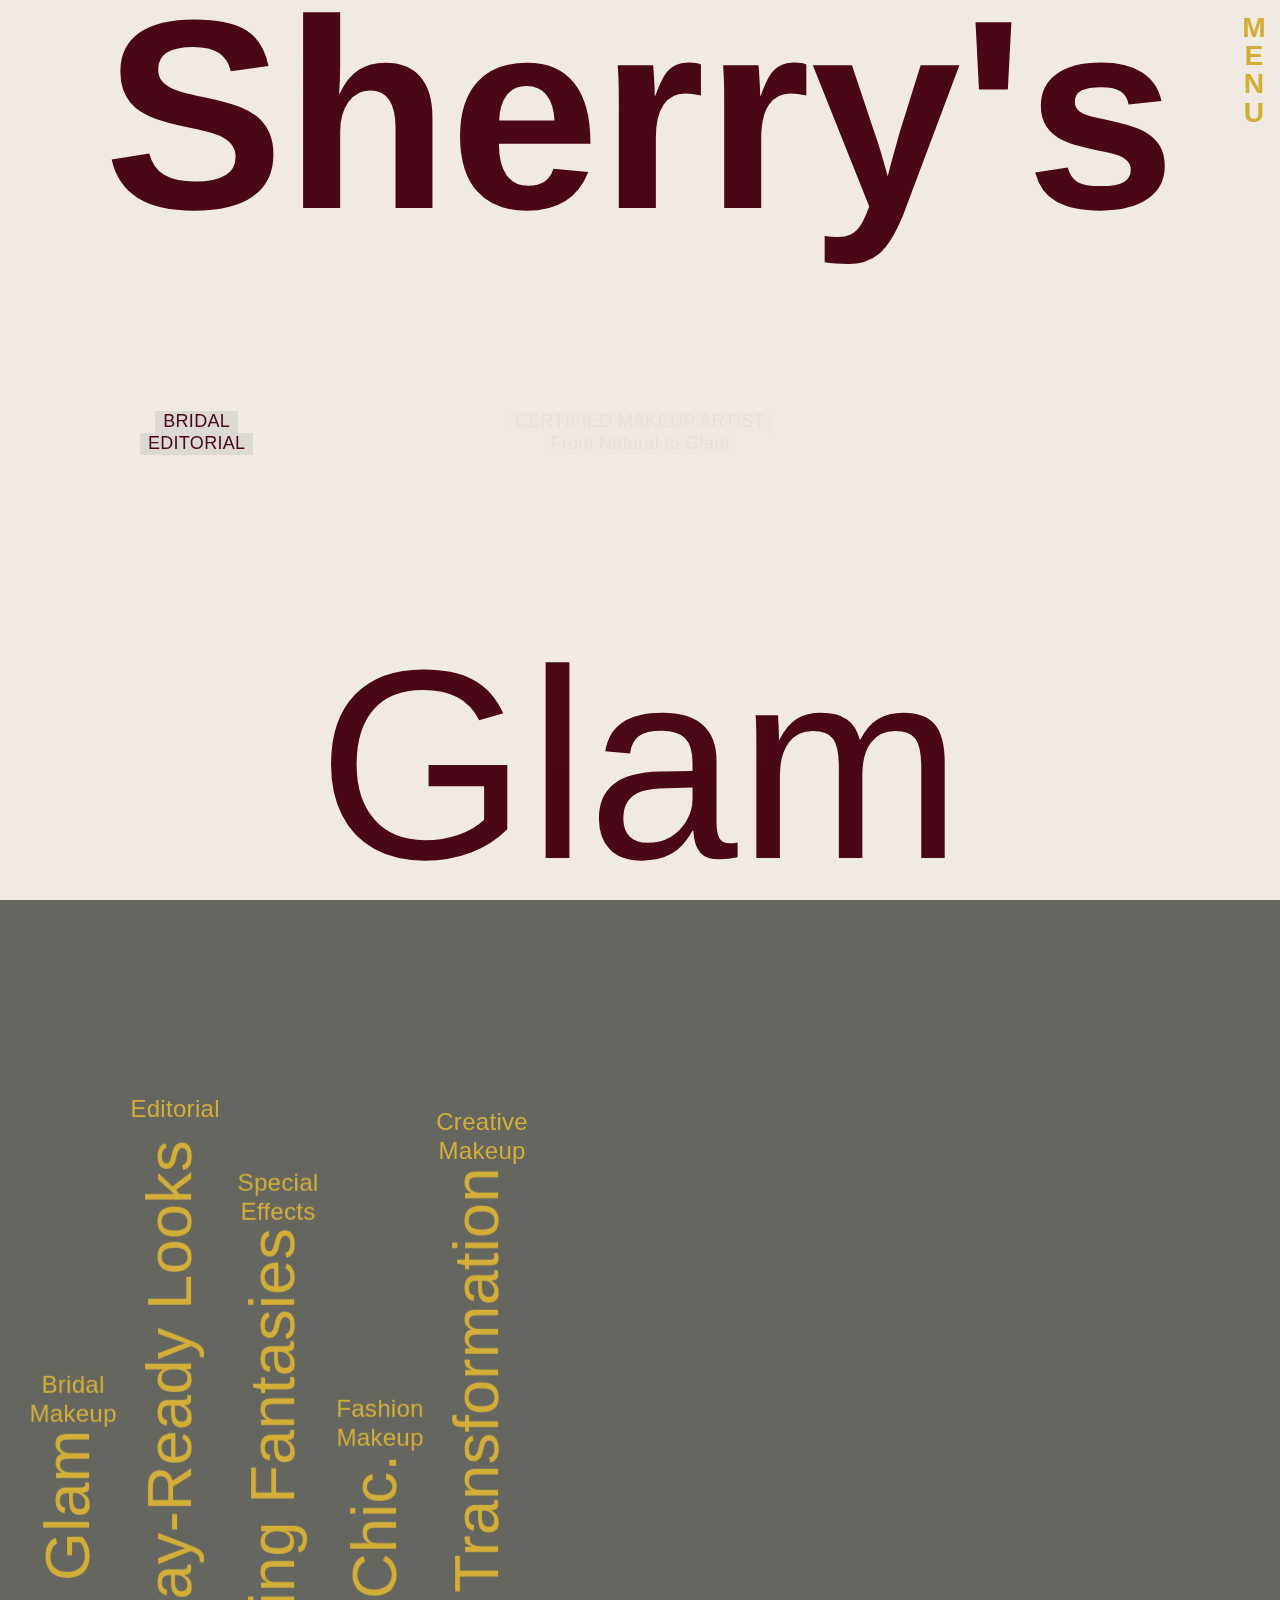
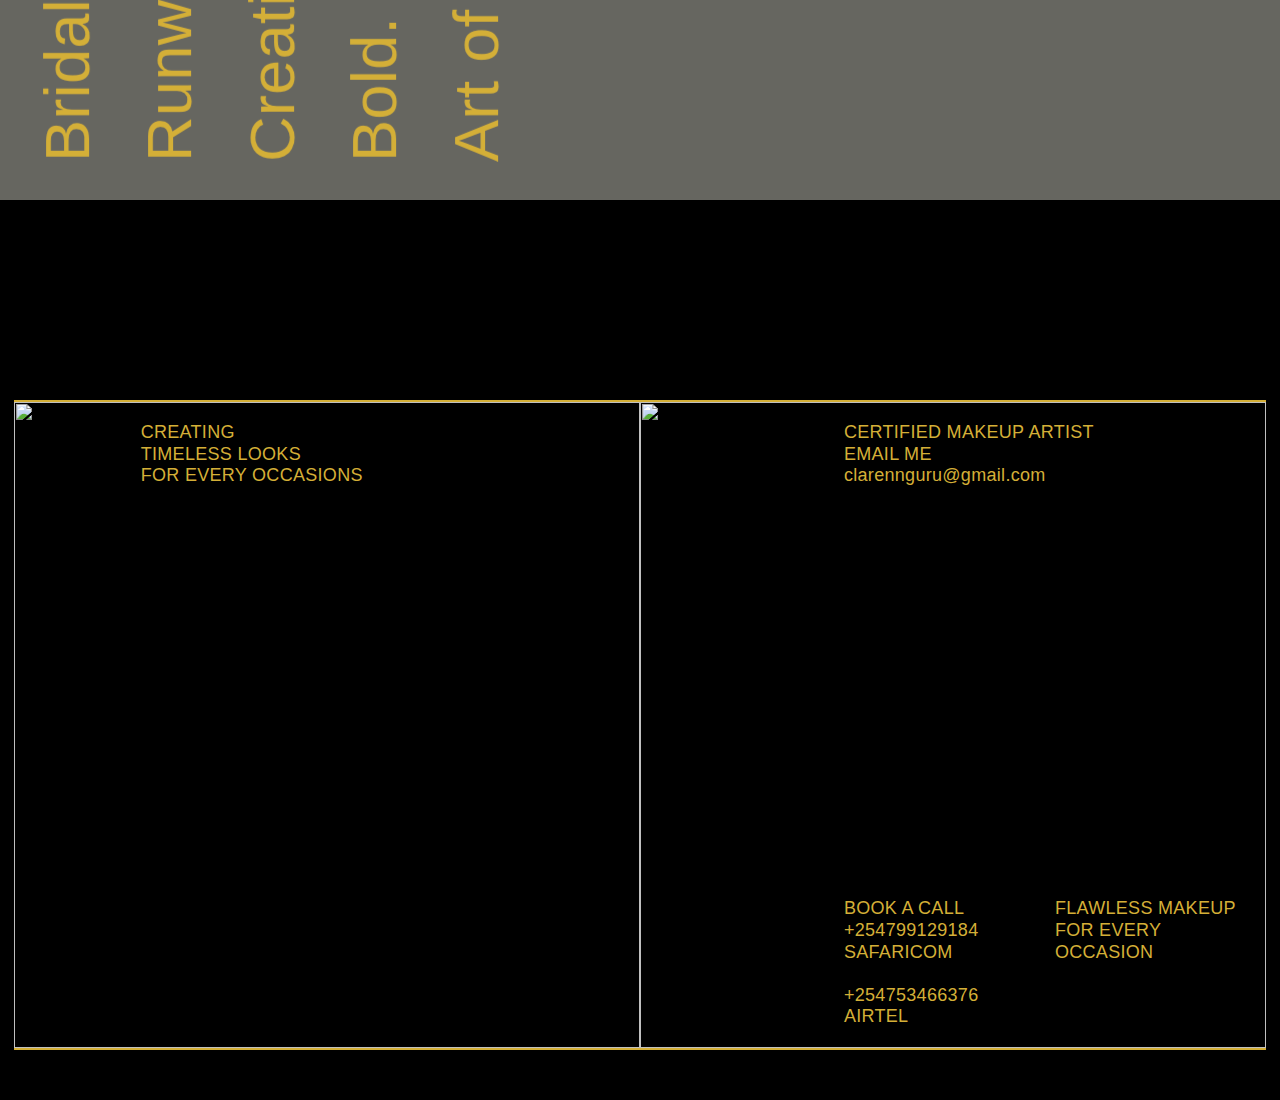
==== commit a06186e5: "minify info" ====
--- a/index.min.html
+++ b/index.min.html
@@ -1,68 +1 @@
-<!DOCTYPE html><html data-wf-domain="carol_portfolio" data-wf-page="13882950" data-wf-site="644ef59c0a95f579dd343017" data-wf-status="1" lang="en"><head><meta charset="utf-8"><title>NGURUCAROL - Certified Makeup Artist</title><meta content="width=device-width,initial-scale=1" name="viewport"><meta content="portfolio" name="generator"><link href="assets/13882950/css/styles.min.css" rel="stylesheet" type="text/css"><style>@media (min-width:992px){html.w-mod-js:not(.w-mod-ix) [data-w-id="37a628eb-fb12-623e-f5c1-70eedb80ab87"]{width:50vw}}</style><script type="text/javascript">((o,c)=>{var n=c.documentElement,t=" w-mod-";n.className+=t+"js",("ontouchstart"in o||o.DocumentTouch&&c instanceof DocumentTouch)&&(n.className+=t+"touch")})(window,document)</script><link href="https://res.cloudinary.com/dxnyslvh8/image/upload/v1742513761/logo-black_bnvkgi.png" rel="shortcut icon" type="image/x-icon"><link href="https://res.cloudinary.com/dxnyslvh8/image/upload/v1742513761/logo-black_bnvkgi.png" rel="apple-touch-icon"><script src="https://cdnjs.cloudflare.com/ajax/libs/jquery/3.6.0/jquery.min.js"></script><script src="https://code.jquery.com/jquery-3.4.1.min.js" integrity="sha256-CSXorXvZcTkaix6Yvo6HppcZGetbYMGWSFlBw8HfCJo=" crossorigin="anonymous"></script><script src="https//cdnjs.cloudflare.com/ajax/libs/jquery/2.1.3/jquery.min.js"></script><!--Video js Code --><!-- If you'd like to support IE8 (for Video.js versions prior to v7) --><!-- <script src="https://vjs.zencdn.net/ie8/1.1.2/videojs-ie8.min.js"></script> --><style>.drop-down_what-we-did{display:none}</style><style>input:-webkit-autofill,input:-webkit-autofill:active,input:-webkit-autofill:focus,input:-webkit-autofill:hover{-webkit-box-shadow:0 0 0 30px #f978f0 inset!important}</style><style>.w-commerce-commercecartcontainer::-webkit-scrollbar{width:10px}</style><style>.loading-screen{display:flex}</style><style>input::-webkit-inner-spin-button,input::-webkit-outer-spin-button{-webkit-appearance:none;margin:0}input[type=number]{-moz-appearance:textfield}</style><script type="text/javascript">window.__WEBFLOW_CURRENCY_SETTINGS={currencyCode:"USD",symbol:"$",decimal:".",fractionDigits:2,group:",",template:'{{wf {"path":"symbol","type":"PlainText"} }} {{wf {"path":"amount","type":"CommercePrice"} }} {{wf {"path":"currencyCode","type":"PlainText"} }}',hideDecimalForWholeNumbers:!1}</script></head><body class="body"><!-- PRELOADER --><div data-w-id="57fe3b75-40e3-1b68-9e71-e54d5ae71914" class="loading-screen"><div class="🤚"><div class="👉"></div><div class="👉"></div><div class="👉"></div><div class="👉"></div><div class="🌴"></div><div class="👍"></div></div></div><!-- END OF PRELOADER --><div class="global"><div class="html w-embed"><style>.w-lightbox-strip{visibility:hidden!important}.w-lightbox-group,.w-lightbox-group .w-lightbox-view,.w-lightbox-group .w-lightbox-view:before{height:98vh!important;margin-top:0}@media only screen and (max-width:992px){.size2-heading{overflow-wrap:break-word}}@media only screen and (min-width:992px){.heading-wrap{pointer-events:none}}@media only screen and (min-width:992px) and (max-width:1440px){.paragraph{font-size:14.4px}}@media only screen and (min-width:1920px){body{font-size:19.2px}}</style><style>a{color:inherit}a:link{color:inherit}.brand{color:currentColor}body{-webkit-font-smoothing:antialiased;-moz-font-smoothing:antialiased;-o-font-smoothing:antialiased}body:hover .cursor-wrap{opacity:1;display:flex}.client-name{transform-origin:bottom right}.img-back-to-work{pointer-events:none}.cursor-wrap{pointer-events:none}.video-variant-wrap{pointer-events:none}.large-video-heading{pointer-events:none}.video-thumbnail-home{pointer-events:none}.video-heading{pointer-events:none}.video-embed{pointer-events:none}.talent-vimeo-video{pointer-events:none}.hero-trigger{pointer-events:none}.glass-button{-webkit-backdrop-filter:blur(20px);backdrop-filter:blur(20px)}.text-white{color:#fff}.navbar{pointer-events:none!important}.brand,.featured-project,.nav-menu,.nav-top-right-menu,.perspective-text{pointer-events:auto}.marquee-text-large{-webkit-text-stroke-width:2px;-webkit-text-stroke-color:#000}.project-text-wrap{transform-origin:center left}.project-client-title{transform-origin:center center}.vimeo-wrapper-bg{position:absolute;top:0;left:0;width:100%;height:100%;z-index:-1;padding-bottom:56.25%;pointer-events:none}.vimeo-wrapper-bg embed,.vimeo-wrapper-bg iframe .vimeo-wrapper-bg object{position:absolute;top:0;left:0;width:100%;height:100%}</style></div><div class="trigger__hide-nav-on-scroll"></div><div class="ui"><div class="nav-wrapper"><div class="navbar"><a href="index.html" id="w-node-_7e4f9b46-0486-fa34-8602-da69b5f6fa4e-3c298874" aria-current="page" class="brand w-nav-brand w--current"><div class="logo-wrap"><div data-w-id="7e4f9b46-0486-fa34-8602-da69b5f6fa4f" class="w-embed"><img src="https://res.cloudinary.com/dxnyslvh8/image/upload/v1740144042/sherry_logo_black_brirzv.png" loading="lazy" srcset="https://res.cloudinary.com/dxnyslvh8/image/upload/v1740144042/sherry_logo_black_brirzv.png 500w, https://res.cloudinary.com/dxnyslvh8/image/upload/v1740144042/sherry_logo_black_brirzv.png 800w, https://res.cloudinary.com/dxnyslvh8/image/upload/v1740144042/sherry_logo_black_brirzv.png 1600w, https://res.cloudinary.com/dxnyslvh8/image/upload/v1740144042/sherry_logo_black_brirzv.png 1920w" sizes="(max-width: 991px) 100vw, 8vw" alt="" class="img img-swap swap-1"></div></div></a><div id="w-node-_3a18e4e8-6bb6-02ac-e61c-ae2ba4afc0ae-3c298874" class="perspective-text"><p class="text-size size8">Flawless Makeup<br>for Every Moment</p></div><div id="w-node-c337a872-b1f9-20d3-fcb7-fedfcc96f128-3c298874"><p class="text-size size8-body-large"><br></p></div><div id="w-node-_183ae224-ec59-e3a4-0eb3-f15ee8b5d58b-3c298874" class="featured-project"><div class="defender-logo w-embed"></div></div><div id="w-node-_1ace63fc-675c-5862-ad05-90616d7c2852-3c298874" class="nav-top-right-menu"><a data-w-id="133e1d27-8c74-4951-f68d-291920ef4d17" href="#" class="nav-menu-button close">X</a><a data-w-id="6d81ada3-14ea-1fd5-68f6-97be24444f55" href="#" class="nav-menu-button open">M<br>E<br>N<br>U</a></div><div class="nav-menu"><div class="nav-menu-wrap"><div class="nav-link-wrap"><!-- Home menu link --><div id="w-node-a8ea69b8-1c1e-45cf-de2e-22f4711d266e-3c298874" class="nav-menu-item-wrap nav-menu-item-wrap__home"><a data-w-id="0bf6311a-f661-6884-b3b9-dfbf6cbad41a" href="index.html" class="nav-link">Home</a><div class="nav-link-icon w-embed"><svg width="auto" height="auto" viewBox="0 0 183 218" fill="none" xmlns="http://www.w3.org/2000/svg"><path d="M130.86 12.22H51.64L12 108.85L51.64 205.6H130.86L170.47 108.85L130.86 12.22ZM117.61 164C106.61 181.13 76.39 180.9 65.79 163.61L51.79 140.85C39.43 120.68 39.43 96.95 51.79 76.78L65.8 54.11C76.4 36.83 106.61 36.61 117.6 53.72L131.44 75.25C144.96 96.25 144.97 121.41 131.44 142.47L117.61 164Z" fill="currentColor"/><path d="M91.25 140.1C108.476 140.1 122.44 126.136 122.44 108.91C122.44 91.6842 108.476 77.72 91.25 77.72C74.0242 77.72 60.06 91.6842 60.06 108.91C60.06 126.136 74.0242 140.1 91.25 140.1Z" fill="currentColor"/></svg></div></div><!--About me menu link  --><div id="w-node-_3742673b-8ad3-efc1-d4af-8f2e422a424f-3c298874" class="nav-menu-item-wrap"><a data-w-id="ee9988af-4ade-4846-492c-927720f47f2a" href="info.min.html" aria-current="page" class="nav-link w--current">About me</a><div class="nav-link-icon w-embed"><svg width="auto" height="auto" viewBox="0 0 183 218" fill="none" xmlns="http://www.w3.org/2000/svg"><path d="M130.86 12.22H51.64L12 108.85L51.64 205.6H130.86L170.47 108.85L130.86 12.22ZM117.61 164C106.61 181.13 76.39 180.9 65.79 163.61L51.79 140.85C39.43 120.68 39.43 96.95 51.79 76.78L65.8 54.11C76.4 36.83 106.61 36.61 117.6 53.72L131.44 75.25C144.96 96.25 144.97 121.41 131.44 142.47L117.61 164Z" fill="currentColor"/><path d="M91.25 140.1C108.476 140.1 122.44 126.136 122.44 108.91C122.44 91.6842 108.476 77.72 91.25 77.72C74.0242 77.72 60.06 91.6842 60.06 108.91C60.06 126.136 74.0242 140.1 91.25 140.1Z" fill="currentColor"/></svg></div></div><div id="w-node-_4620947e-1aa2-ce28-587b-bb835ac77366-3c298874" class="divider blue divider__nav"></div><a id="w-node-_2148c229-5f33-ee4d-fc14-7a40d84ea1fe-3c298874" href="#" class="text-size _1-5em margin-right more-margin normal nav-social">INSTAGRAM</a> <a id="w-node-_97d3167f-00f6-1516-b495-2ceb6c78355a-3c298874" href="#" class="text-size _1-5em normmal email">clarennguru@gmail.com</a></div></div></div></div></div></div><div id="cursorWrap" data-w-id="670f62f6-ec73-a3d8-2039-18d5d57176f4" class="cursor-wrap"><div data-w-id="5ab87e4e-432f-6d56-4334-f0a28ce6809a" data-is-ix2-target="1" class="cursor-dot" data-animation-type="lottie" data-src="https://cdn.prod.website-files.com/644ef59c0a95f579dd343017/644ef59c0a95f504673430d0_custom-cursor.json" data-loop="0" data-direction="1" data-autoplay="0" data-renderer="svg" data-default-duration="0.5" data-duration="0" data-ix2-initial-state="1"></div></div></div><div id="fullpage" class="fullpage"><section data-anchor="hero" class="section hero-section fp-noscroll"><div class="light-bg-overlay" style="position:absolute;left:0;top:0;right:0;bottom:0;z-index:0;background-color:rgba(233,221,219,.6);-webkit-backdrop-filter:blur(20px);backdrop-filter:blur(20px)"></div><img src="https://res.cloudinary.com/dxnyslvh8/image/upload/v1742469158/light_bg_sr6w2g.jpg" loading="lazy" sizes="100vw" class="light_bg" alt="" style="position:fixed;width:100vw;z-index:-1"><div data-w-id="cf74084c-b6e0-9de5-5354-6ed371b8a50d" class="nav-color blue nav-color__home"><div class="bg-color bg-color__home"><div class="home-hero home-hero__content-wrap"><div class="home-hero__wrap home-hero__wrap__home"><h1 data-w-id="cf74084c-b6e0-9de5-5354-6ed371b8a511" class="home-hero-heading intro-stagger">Sherry's</h1><div class="home-hero__info-wrap"><div id="w-node-_7c04b369-4061-ed87-a9af-870a271ed56e-71b8a50c" class="div-block-11"><p id="w-node-cf74084c-b6e0-9de5-5354-6ed371b8a514-71b8a50c" class="text-size size8 intro-stagger intro-1">BRIDAL<br></p><p class="text-size size8 intro-stagger intro-1">EDITORIAL<br></p></div><div id="w-node-f63e417d-117d-87f2-9329-8317bdae83de-71b8a50c" class="div-block-11"><p class="text-size size8 intro-stagger intro-2">CERTIFIED MAKEUP ARTIST<a href="#"></a></p><p class="text-size size8 intro-stagger intro-2">From Natural to Glam</p></div><div id="w-node-f5ae1004-2722-51a0-e0d9-aa74774c4b54-71b8a50c" class="div-block-11"><p id="w-node-cf74084c-b6e0-9de5-5354-6ed371b8a51f-71b8a50c" class="text-size size8 intro-stagger intro-3">SPECIAL EFFECTS<br></p><p class="text-size size8 intro-stagger intro-3">SPECIALIST</p></div></div><h1 class="home-hero-heading bottom"><span data-w-id="cf74084c-b6e0-9de5-5354-6ed371b8a525" class="odd intro-stagger">Glam</span></h1></div><div class="bg-img-marquee home-marquee"><div data-w-id="cf74084c-b6e0-9de5-5354-6ed371b8a528" class="bg-float"><div data-w-id="cf74084c-b6e0-9de5-5354-6ed371b8a529" class="background-images above"><div id="w-node-cf74084c-b6e0-9de5-5354-6ed371b8a52a-71b8a50c" class="image-container image-container__swap mobile-video"><div class="interaction-wrap"><div data-w-id="ff0ee949-8b7f-a482-1f62-3d2e8bccd24e" class="video-trigger video-block-16-9"><div class="video-js-embed muted-video w-embed"><img src="https://res.cloudinary.com/dxnyslvh8/image/upload/c_pad,b_gen_fill,ar_16:9/v1739967912/sherry6_wa4xfe.jpg" alt="" class="img-red"></div></div><div class="bot-panel"></div><div class="top-panel"></div><div class="left-side-panel"></div><div class="right-side-panel backpanel"></div></div></div><div id="w-node-_2893cdf7-42b6-003b-e5be-aea7ec46b21a-71b8a50c" class="image-container image-container__swap container-2"><!-- <div class="interaction-wrap">
-                        <img
-                          src="https://res.cloudinary.com/dxnyslvh8/image/upload/v1741178609/sherry_SFX_bsjffx.jpg"
-                          loading="lazy"
-                          srcset="
-                           https://res.cloudinary.com/dxnyslvh8/image/upload/v1741178609/sherry_SFX_bsjffx.jpg   500w,
-                           https://res.cloudinary.com/dxnyslvh8/image/upload/v1741178609/sherry_SFX_bsjffx.jpg   800w,
-                           https://res.cloudinary.com/dxnyslvh8/image/upload/v1741178609/sherry_SFX_bsjffx.jpg 1600w,
-                           https://res.cloudinary.com/dxnyslvh8/image/upload/v1741178609/sherry_SFX_bsjffx.jpg                     1920w
-                          "
-                          sizes="(max-width: 991px) 100vw, 8vw"
-                          alt=""
-                          class="img img-swap swap-1"
-                        />
-                        <div class="bot-panel"></div>
-                        <div class="top-panel"></div>
-                        <div class="left-side-panel"></div>
-                        <div class="right-side-panel"></div>
-                        <img
-                          src="https://res.cloudinary.com/dxnyslvh8/image/upload/c_fill,w_500,h_550,g_auto/v1739967912/sherry6_wa4xfe.jpg"
-                          loading="lazy"
-                          srcset="
-                          https://res.cloudinary.com/dxnyslvh8/image/upload/c_fill,w_500,h_550,g_auto/v1739967912/sherry6_wa4xfe.jpg   500w,
-                          https://res.cloudinary.com/dxnyslvh8/image/upload/c_fill,w_500,h_550,g_auto/v1739967912/sherry6_wa4xfe.jpg   800w,
-                          https://res.cloudinary.com/dxnyslvh8/image/upload/c_fill,w_500,h_550,g_auto/v1739967912/sherry6_wa4xfe.jpg 1600w,
-                          https://res.cloudinary.com/dxnyslvh8/image/upload/c_fill,w_500,h_550,g_auto/v1739967912/sherry6_wa4xfe.jpg                       1920w
-                          "
-                          sizes="(max-width: 991px) 100vw, 8vw"
-                          alt=""
-                          class="img img-swap swap-2"
-                        />
-                      </div> --></div><div id="w-node-_74065ddc-6cf1-c0a3-f28e-d822caeb5f33-71b8a50c" class="image-container image-container__swap container-1"><div class="interaction-wrap"><img src="https://res.cloudinary.com/dxnyslvh8/image/upload/c_fill,w_500,h_550,g_auto/v1739967912/sherry6_wa4xfe.jpg" loading="lazy" sizes="(max-width: 991px) 100vw, 8vw" srcset="https://res.cloudinary.com/dxnyslvh8/image/upload/c_fill,w_500,h_550,g_auto/v1739967912/sherry6_wa4xfe.jpg 500w, https://res.cloudinary.com/dxnyslvh8/image/upload/c_fill,w_500,h_550,g_auto/v1739967912/sherry6_wa4xfe.jpg 800w, https://res.cloudinary.com/dxnyslvh8/image/upload/c_fill,w_500,h_550,g_auto/v1739967912/sherry6_wa4xfe.jpg 1080w, https://res.cloudinary.com/dxnyslvh8/image/upload/c_fill,w_500,h_550,g_auto/v1739967912/sherry6_wa4xfe.jpg 1920w" alt="" class="img img-swap swap-2"><img src="https://res.cloudinary.com/dxnyslvh8/image/upload/c_fill,w_500,h_550,g_auto/v1739967912/sherry6_wa4xfe.jpg" loading="lazy" sizes="(max-width: 991px) 100vw, 8vw" srcset="https://res.cloudinary.com/dxnyslvh8/image/upload/c_fill,w_500,h_550,g_auto/v1739967912/sherry6_wa4xfe.jpg 500w, https://res.cloudinary.com/dxnyslvh8/image/upload/c_fill,w_500,h_550,g_auto/v1739967912/sherry6_wa4xfe.jpg 800w, https://res.cloudinary.com/dxnyslvh8/image/upload/c_fill,w_500,h_550,g_auto/v1739967912/sherry6_wa4xfe.jpg 1080w, https://res.cloudinary.com/dxnyslvh8/image/upload/c_fill,w_500,h_550,g_auto/v1739967912/sherry6_wa4xfe.jpg 1440w" alt="" class="img img-swap swap-1"><div class="top-panel"></div><div class="left-side-panel"></div><div class="right-side-panel"></div><div class="bot-panel"></div></div></div><div id="w-node-cf74084c-b6e0-9de5-5354-6ed371b8a52c-71b8a50c" class="image-container image-container__swap container-3"><div class="interaction-wrap"><img src="https://res.cloudinary.com/dxnyslvh8/image/upload/c_fill,w_500,h_420,g_auto/v1739967913/sherry5_xn38xn.jpg" loading="lazy" sizes="(max-width: 991px) 100vw, (max-width: 1919px) 7vw, 8vw" srcset="https://res.cloudinary.com/dxnyslvh8/image/upload/c_fill,w_500,h_420,g_auto/v1739967913/sherry5_xn38xn.jpg 500w, https://res.cloudinary.com/dxnyslvh8/image/upload/c_fill,w_500,h_420,g_auto/v1739967913/sherry5_xn38xn.jpg 800w, https://res.cloudinary.com/dxnyslvh8/image/upload/c_fill,w_500,h_420,g_auto/v1739967913/sherry5_xn38xn.jpg 1080w, https://res.cloudinary.com/dxnyslvh8/image/upload/c_fill,w_500,h_420,g_auto/v1739967913/sherry5_xn38xn.jpg 1600w, https://res.cloudinary.com/dxnyslvh8/image/upload/c_fill,w_500,h_420,g_auto/v1739967913/sherry5_xn38xn.jpg 2000w, https://res.cloudinary.com/dxnyslvh8/image/upload/c_fill,w_500,h_420,g_auto/v1739967913/sherry5_xn38xn.jpg 2048w" alt="" class="img img-swap swap-1"><img src="https://res.cloudinary.com/dxnyslvh8/image/upload/c_fill,w_500,h_332,g_auto/v1739967912/sherry4_symtfv.jpg" loading="lazy" sizes="(max-width: 991px) 100vw, (max-width: 1919px) 7vw, 8vw" srcset="https://res.cloudinary.com/dxnyslvh8/image/upload/c_fill,w_500,h_332,g_auto/v1739967912/sherry4_symtfv.jpg 500w, https://res.cloudinary.com/dxnyslvh8/image/upload/c_fill,w_500,h_332,g_auto/v1739967912/sherry4_symtfv.jpg 800w, https://res.cloudinary.com/dxnyslvh8/image/upload/c_fill,w_500,h_332,g_auto/v1739967912/sherry4_symtfv.jpg 1080w, https://res.cloudinary.com/dxnyslvh8/image/upload/c_fill,w_500,h_332,g_auto/v1739967912/sherry4_symtfv.jpg 1600w, https://res.cloudinary.com/dxnyslvh8/image/upload/c_fill,w_500,h_332,g_auto/v1739967912/sherry4_symtfv.jpg 1920w" alt="" class="img img-swap swap-2"><div class="top-panel"></div><div class="left-side-panel"></div><div class="right-side-panel"></div><div class="bot-panel"></div></div></div><div id="w-node-cf74084c-b6e0-9de5-5354-6ed371b8a52e-71b8a50c" class="image-container image-container__swap container-4"><div class="interaction-wrap"><img src="https://res.cloudinary.com/dxnyslvh8/image/upload/c_fill,w_500,h_332,g_auto/v1739967912/sherry4_symtfv.jpg" loading="lazy" sizes="(max-width: 991px) 100vw, (max-width: 1919px) 8vw, 9vw" srcset="https://res.cloudinary.com/dxnyslvh8/image/upload/c_fill,w_500,h_332,g_auto/v1739967912/sherry4_symtfv.jpg 500w, https://res.cloudinary.com/dxnyslvh8/image/upload/c_fill,w_500,h_332,g_auto/v1739967912/sherry4_symtfv.jpg 800w, https://res.cloudinary.com/dxnyslvh8/image/upload/c_fill,w_500,h_332,g_auto/v1739967912/sherry4_symtfv.jpg 1600w, https://res.cloudinary.com/dxnyslvh8/image/upload/c_fill,w_500,h_332,g_auto/v1739967912/sherry4_symtfv.jpg 1920w" alt="" class="img img-swap swap-1"><div class="top-panel"></div><div class="left-side-panel"></div><div class="right-side-panel"></div><div class="bot-panel"></div></div></div><div id="w-node-cf74084c-b6e0-9de5-5354-6ed371b8a530-71b8a50c" class="image-container image-container__swap container-5"><div class="interaction-wrap"><img src="https://res.cloudinary.com/dxnyslvh8/image/upload/c_pad,b_gen_fill,ar_16:9/v1739967912/sherry6_wa4xfe.jpg" loading="lazy" srcset="https://res.cloudinary.com/dxnyslvh8/image/upload/c_pad,b_gen_fill,ar_16:9/v1739967912/sherry6_wa4xfe.jpg 500w, https://res.cloudinary.com/dxnyslvh8/image/upload/c_pad,b_gen_fill,ar_16:9/v1739967912/sherry6_wa4xfe.jpg 800w, https://res.cloudinary.com/dxnyslvh8/image/upload/c_pad,b_gen_fill,ar_16:9/v1739967912/sherry6_wa4xfe.jpg 1600w, https://res.cloudinary.com/dxnyslvh8/image/upload/c_pad,b_gen_fill,ar_16:9/v1739967912/sherry6_wa4xfe.jpg 1920w" sizes="(max-width: 991px) 100vw, 3vw" alt="" class="img img-swap swap-2"> <img src="https://res.cloudinary.com/dxnyslvh8/image/upload/v1741178609/sherry_SFX_bsjffx.jpg" loading="lazy" srcset="https://res.cloudinary.com/dxnyslvh8/image/upload/v1741178609/sherry_SFX_bsjffx.jpg 500w, https://res.cloudinary.com/dxnyslvh8/image/upload/v1741178609/sherry_SFX_bsjffx.jpg 1080w, https://res.cloudinary.com/dxnyslvh8/image/upload/v1741178609/sherry_SFX_bsjffx.jpg 1400w" sizes="(max-width: 991px) 100vw, 3vw" alt="" class="img img-swap swap-1"><div class="top-panel"></div><div class="left-side-panel"></div><div class="right-side-panel"></div><div class="bot-panel"></div></div></div><div id="w-node-cf74084c-b6e0-9de5-5354-6ed371b8a532-71b8a50c" class="image-container image-container__swap container-6"><div class="interaction-wrap"><img src="https://res.cloudinary.com/dxnyslvh8/image/upload/c_fill,w_444,h_450/v1740053407/sherry10_croodb.jpg" loading="lazy" sizes="(max-width: 991px) 100vw, 6vw" srcset="https://res.cloudinary.com/dxnyslvh8/image/upload/c_fill,w_444,h_450/v1740053407/sherry10_croodb.jpg 500w, https://res.cloudinary.com/dxnyslvh8/image/upload/c_fill,w_444,h_450/v1740053407/sherry10_croodb.jpg 800w, https://res.cloudinary.com/dxnyslvh8/image/upload/c_fill,w_444,h_450/v1740053407/sherry10_croodb.jpg 1600w, https://res.cloudinary.com/dxnyslvh8/image/upload/c_fill,w_444,h_450/v1740053407/sherry10_croodb.jpg 1920w" alt="" class="img img-swap swap-2"><img src="https://res.cloudinary.com/dxnyslvh8/image/upload/c_fill,w_444,h_450/v1740053407/sherry10_croodb.jpg" loading="lazy" sizes="(max-width: 991px) 100vw, 6vw" srcset="https://res.cloudinary.com/dxnyslvh8/image/upload/c_fill,w_444,h_450/v1740053407/sherry10_croodb.jpg 500w, https://res.cloudinary.com/dxnyslvh8/image/upload/c_fill,w_900,h_950/v1740053407/sherry10_croodb.jpg 1080w, https://res.cloudinary.com/dxnyslvh8/image/upload/c_fill,w_900,h_950/v1740053407/sherry10_croodb.jpg 1440w" alt="" class="img img-swap swap-1"><div class="left-side-panel"></div><div class="top-panel"></div><div class="right-side-panel"></div><div class="bot-panel"></div></div></div><div id="w-node-e3694f0e-59f3-d4ce-60ca-3125cda19b06-71b8a50c" class="image-container image-container__swap container-7"><div class="interaction-wrap"><div class="left-side-panel"></div><div class="top-panel"></div><div class="right-side-panel"></div><div class="bot-panel"></div><img src="https://res.cloudinary.com/dxnyslvh8/image/upload/c_pad,b_gen_fill,w_500,h_390/v1739967914/sherry1_btwdmy.jpg" loading="lazy" sizes="(max-width: 991px) 100vw, 9vw" srcset="https://res.cloudinary.com/dxnyslvh8/image/upload/c_pad,w_500,h_290/v1739967913/sherry1_qpgywl.jpg 500w, https://res.cloudinary.com/dxnyslvh8/image/upload/c_pad,b_gen_fill,w_700,h_490/v1739967914/sherry1_btwdmy.jpg 800w, https://res.cloudinary.com/dxnyslvh8/image/upload/c_pad,b_gen_fill,w_700,h_690/v1739967914/sherry1_btwdmy.jpg 1600w, https://res.cloudinary.com/dxnyslvh8/image/upload/c_pad,b_gen_fill,w_800,h_690/v1739967914/sherry1_btwdmy.jpg 1920w" alt="" class="img img-swap backface"><img src="../cdn.prod.website-files.com/644ef59c0a95f579dd343017/644ef59c0a95f57740343621_Sister%20Hearts%20Stills%20Press%2013.jpg" loading="lazy" sizes="(max-width: 991px) 100vw, 9vw" srcset="https://res.cloudinary.com/dxnyslvh8/image/upload/c_pad,b_gen_fill,w_400,h_250/v1739967913/sherry1_qpgywl.jpg 500w, https://res.cloudinary.com/dxnyslvh8/image/upload/c_pad,b_gen_fill,w_600,h_350/v1739967913/sherry1_qpgywl.jpg 800w, https://res.cloudinary.com/dxnyslvh8/image/upload/c_pad,b_gen_fill,w_1000,h_650/v1739967913/sherry1_qpgywl.jpg 1600w, https://res.cloudinary.com/dxnyslvh8/image/upload/c_pad,b_gen_fill,w_1200,h_750/v1739967913/sherry1_qpgywl.jpg 1920w" alt="" class="img img-swap swap-1"></div></div><div id="w-node-a1e9188d-cbfb-c1e1-fb5a-0a1d10dd7f7f-71b8a50c" class="image-container image-container__swap container-8"><div class="interaction-wrap"><img src="../cdn.prod.website-files.com/644ef59c0a95f579dd343017/644ef59c0a95f512cf343741_DSC07925_resize.jpg" loading="lazy" sizes="(max-width: 991px) 100vw, 9vw" data-w-id="a1e9188d-cbfb-c1e1-fb5a-0a1d10dd7f80" alt="" srcset="https://res.cloudinary.com/dxnyslvh8/image/upload/c_fill,w_500,h_335,g_auto/v1739967915/sherry7_uz5rfq.jpg 500w, https://res.cloudinary.com/dxnyslvh8/image/upload/c_fill,w_500,h_335,g_auto/v1739967915/sherry7_uz5rfq.jpg 800w" class="img img-swap swap-1"><img src="https://res.cloudinary.com/dxnyslvh8/image/upload/c_fill,w_500,h_420,g_auto/v1739967913/sherry4_ggfjg5.jpg" loading="lazy" srcset="https://res.cloudinary.com/dxnyslvh8/image/upload/c_fill,w_500,h_420,g_auto/v1739967913/sherry4_ggfjg5.jpg 500w, https://res.cloudinary.com/dxnyslvh8/image/upload/c_fill,w_500,h_420,g_auto/v1739967913/sherry4_ggfjg5.jpg 800w, https://res.cloudinary.com/dxnyslvh8/image/upload/c_fill,w_500,h_420,g_auto/v1739967913/sherry4_ggfjg5.jpg 1600w, https://res.cloudinary.com/dxnyslvh8/image/upload/c_fill,w_500,h_420,g_auto/v1739967913/sherry4_ggfjg5.jpg 1920w" sizes="(max-width: 991px) 100vw, 9vw" alt="" class="img img-swap swap-2"><div class="top-panel"></div><div class="left-side-panel"></div><div class="right-side-panel"></div><div class="bot-panel"></div></div></div><div id="w-node-_8a5dec3f-d78d-5aea-2255-431a323000fd-71b8a50c" class="image-container image-container__swap container-9"><div class="interaction-wrap"><img src="https://res.cloudinary.com/dxnyslvh8/image/upload/c_fill,w_700,h_620,g_auto/v1739967911/sherry3_jgzhuq.jpg" loading="lazy" srcset="https://res.cloudinary.com/dxnyslvh8/image/upload/c_fill,w_700,h_620,g_auto/v1739967911/sherry3_jgzhuq.jpg 500w, https://res.cloudinary.com/dxnyslvh8/image/upload/c_fill,w_700,h_620,g_auto/v1739967911/sherry3_jgzhuq.jpg 800w, https://res.cloudinary.com/dxnyslvh8/image/upload/c_fill,w_900,h_690,g_auto/v1739967911/sherry3_jgzhuq.jpg 1600w, https://res.cloudinary.com/dxnyslvh8/image/upload/c_fill,w_1000,h_720,g_auto/v1739967911/sherry3_jgzhuq.jpg 1920w" sizes="(max-width: 991px) 100vw, 4vw" alt="" class="img img-swap swap-1"><img src="https://res.cloudinary.com/dxnyslvh8/image/upload/c_fill,w_244,h_250/v1739967916/sherry8_w1suud.jpg" loading="lazy" srcset="https://res.cloudinary.com/dxnyslvh8/image/upload/c_fill,w_244,h_250/v1739967916/sherry8_w1suud.jpg 500w, https://res.cloudinary.com/dxnyslvh8/image/upload/c_fill,w_244,h_250/v1739967916/sherry8_w1suud.jpg 800w" sizes="(max-width: 991px) 100vw, 4vw" alt="" class="img img-swap swap-2"><div class="top-panel"></div><div class="left-side-panel"></div><div class="right-side-panel"></div><div class="bot-panel"></div></div></div><div id="w-node-a9dae5c9-e80b-073a-3771-c1ee2ca67867-71b8a50c" class="image-container image-container__swap container-10"><div class="interaction-wrap"><img src="https://res.cloudinary.com/dxnyslvh8/image/upload/c_pad,b_gen_fill,w_500,h_330/v1740053407/sherry9_vpkf5a.jpg" loading="lazy" srcset="https://res.cloudinary.com/dxnyslvh8/image/upload/c_pad,b_gen_fill,w_500,h_330/v1740053407/sherry9_vpkf5a.jpg 800w, https://res.cloudinary.com/dxnyslvh8/image/upload/c_pad,b_gen_fill,w_1000,h_630/v1740053407/sherry9_vpkf5a.jpg 1600w, https://res.cloudinary.com/dxnyslvh8/image/upload/c_pad,b_gen_fill,w_1200,h_730/v1740053407/sherry9_vpkf5a.jpg 1920w" sizes="(max-width: 991px) 100vw, 7vw" alt="" class="img img-swap swap-1"><img src="../cdn.prod.website-files.com/644ef59c0a95f579dd343017/644ef59c0a95f511023433f2_Zendesk%20-%20Golden%20Age%20Karate%20-%20Still%20017.jpg" loading="lazy" srcset="https://res.cloudinary.com/dxnyslvh8/image/upload/c_fill,w_500,h_420,g_auto/v1739967913/sherry2_z0p5bj.jpg 500w, https://assets-global.website-files.com/644ef59c0a95f579dd343017/644ef59c0a95f511023433f2_Zendesk%2520-%2520Golden%2520Age%2520Karate%2520-%2520Still%2520017-p-800.jpeg 800w, https://assets-global.website-files.com/644ef59c0a95f579dd343017/644ef59c0a95f511023433f2_Zendesk%2520-%2520Golden%2520Age%2520Karate%2520-%2520Still%2520017-p-1600.jpeg 1600w, https://assets-global.website-files.com/644ef59c0a95f579dd343017/644ef59c0a95f511023433f2_Zendesk%20-%20Golden%20Age%20Karate%20-%20Still%20017.jpg 1920w" sizes="(max-width: 991px) 100vw, 7vw" alt="" class="img img-swap swap-2"><div class="top-panel"></div><div class="left-side-panel"></div><div class="right-side-panel"></div><div class="bot-panel"></div></div></div><div id="w-node-_8095012c-e76e-46ae-44c7-5465fc3a07b8-71b8a50c" class="image-container image-container__swap container-11"><div class="interaction-wrap"><img src="https://res.cloudinary.com/dxnyslvh8/image/upload/c_fill,w_444,h_450/v1739967916/sherry8_w1suud.jpg" loading="lazy" srcset="https://res.cloudinary.com/dxnyslvh8/image/upload/c_fill,w_444,h_450/v1739967916/sherry8_w1suud.jpg 1080w, https://res.cloudinary.com/dxnyslvh8/image/upload/c_fill,w_900,h_970/v1739967916/sherry8_w1suud.jpg 1600w, https://res.cloudinary.com/dxnyslvh8/image/upload/c_fill,w_900,h_970/v1739967916/sherry8_w1suud.jpg 2000w, https://res.cloudinary.com/dxnyslvh8/image/upload/c_fill,w_900,h_970/v1739967916/sherry8_w1suud.jpg 2600w, https://res.cloudinary.com/dxnyslvh8/image/upload/c_fill,w_900,h_970/v1739967916/sherry8_w1suud.jpg 3200w, https://res.cloudinary.com/dxnyslvh8/image/upload/c_fill,w_900,h_970/v1739967916/sherry8_w1suud.jpg 3563w" sizes="(max-width: 991px) 100vw, 9vw" alt="" class="img img-swap swap-1"><div class="top-panel"></div><div class="left-side-panel"></div><div class="right-side-panel"></div><div class="bot-panel"></div></div></div><div id="w-node-_80218db4-ec72-7783-f058-cd71ca7c5ba7-71b8a50c" class="image-container image-container__swap container-11"><div class="interaction-wrap"><img src="https://res.cloudinary.com/dxnyslvh8/image/upload/c_fill,w_500,h_420,g_auto/v1739967913/sherry2_z0p5bj.jpg" loading="lazy" alt="" class="img img-swap swap-1"><img src="https://res.cloudinary.com/dxnyslvh8/image/upload/c_crop,w_400,h_530/v1740053407/sherry9_vpkf5a.jpg" loading="lazy" alt="" class="img img-swap swap-2"><div class="top-panel"></div><div class="left-side-panel"></div><div class="right-side-panel"></div><div class="bot-panel"></div></div></div></div></div></div></div></div></div></section><section data-anchor="work" class="section screen-height bg-blue tablet-clean relative fp-auto-height-responsive"><div class="light-bg-overlay" style="position:absolute;left:0;top:0;right:0;bottom:0;z-index:0;background-color:rgba(0,0,0,.6);-webkit-backdrop-filter:blur(20px);backdrop-filter:blur(20px)"></div><div id="fp-scrollable-content" class="nav-color gray scrollable fp-auto-height-responsive"><div class="container home-projects-container static"><div class="home-project-grid tablet-full relative"><div id="home-project-wrap" data-w-id="37a628eb-fb12-623e-f5c1-70eedb80ab7e" class="home-project-wrap"><div class="project-cms-list-wrapper w-dyn-list"><div role="list" class="collection-list w-dyn-items"><!-- Image 1 Bridal --><div role="listitem" class="home-project-collection-item main-item w-dyn-item"><a data-w-id="e1ffdf23-559e-4b13-b190-9da2ad3ef3e1" class="home-projects-content-project w-inline-block"><div class="project-text-wrap"><h2 class="project-title project-title__home">Bridal Glam</h2><div class="roate-test"><p class="project-client-title">Bridal Makeup</p></div></div><div class="img-wrap main-wrap no-distance"><div data-w-id="e1ffdf23-559e-4b13-b190-9da2ad3ef3e7" class="video-trigger video-block-16-9 trigger__landing"><div class="video-js-embed muted-video video-3d w-embed"><img src="https://res.cloudinary.com/dxnyslvh8/image/upload/c_pad,b_gen_fill,ar_16:9/v1739967913/sherry5_xn38xn.jpg" alt=""></div><div class="bot-panel"></div><div class="top-panel"></div><div class="left-side-panel"></div><div class="right-side-panel"></div></div></div></a></div><!-- Image 2 Editorial --><div role="listitem" class="home-project-collection-item main-item w-dyn-item"><a data-w-id="e1ffdf23-559e-4b13-b190-9da2ad3ef3e1" class="home-projects-content-project w-inline-block"><div class="project-text-wrap"><h2 class="project-title project-title__home">Runway-Ready Looks</h2><div class="roate-test"><p class="project-client-title">Editorial</p></div></div><div class="img-wrap main-wrap no-distance"><div data-w-id="e1ffdf23-559e-4b13-b190-9da2ad3ef3e7" class="video-trigger video-block-16-9 trigger__landing"><div class="video-js-embed muted-video video-3d w-embed"><img src="https://res.cloudinary.com/dxnyslvh8/image/upload/c_pad,b_gen_fill,ar_16:9/v1740053407/sherry9_vpkf5a.jpg" alt="" class="img-red"></div><div class="bot-panel"></div><div class="top-panel"></div><div class="left-side-panel"></div><div class="right-side-panel"></div></div></div></a></div><!-- Image 3 special effects --><div role="listitem" class="home-project-collection-item main-item w-dyn-item"><a data-w-id="e1ffdf23-559e-4b13-b190-9da2ad3ef3e1" class="home-projects-content-project w-inline-block"><div class="project-text-wrap"><h2 class="project-title project-title__home">Creating Fantasies</h2><div class="roate-test"><p class="project-client-title">Special Effects</p></div></div><div class="img-wrap main-wrap no-distance"><div data-w-id="e1ffdf23-559e-4b13-b190-9da2ad3ef3e7" class="video-trigger video-block-16-9 trigger__landing"><div class="video-js-embed muted-video video-3d w-embed"><img src="https://res.cloudinary.com/dxnyslvh8/image/upload/v1741440776/sfx_sherry_ue1mir.jpg" alt="" class="img-red"></div><div class="bot-panel"></div><div class="top-panel"></div><div class="left-side-panel"></div><div class="right-side-panel"></div></div></div></a></div><!-- Image 4 Fashion makeup --><div role="listitem" class="home-project-collection-item main-item w-dyn-item"><a data-w-id="e1ffdf23-559e-4b13-b190-9da2ad3ef3e1" class="home-projects-content-project w-inline-block"><div class="project-text-wrap"><h2 class="project-title project-title__home">Bold. Chic.</h2><div class="roate-test"><p class="project-client-title">Fashion Makeup</p></div></div><div class="img-wrap main-wrap no-distance"><div data-w-id="e1ffdf23-559e-4b13-b190-9da2ad3ef3e7" class="video-trigger video-block-16-9 trigger__landing"><div class="video-js-embed muted-video video-3d w-embed"><img src="https://res.cloudinary.com/dxnyslvh8/image/upload/c_pad,b_gen_fill,ar_16:9/v1739967912/sherry6_wa4xfe.jpg" alt="" class="img-red"></div><div class="bot-panel"></div><div class="top-panel"></div><div class="left-side-panel"></div><div class="right-side-panel"></div></div></div></a></div><!-- Image 5 Creative makeup --><div role="listitem" class="home-project-collection-item main-item w-dyn-item"><a data-w-id="e1ffdf23-559e-4b13-b190-9da2ad3ef3e1" class="home-projects-content-project w-inline-block"><div class="project-text-wrap"><h2 class="project-title project-title__home">Art of Transformation</h2><div class="roate-test"><p class="project-client-title">Creative Makeup</p></div></div><div class="img-wrap main-wrap no-distance"><div data-w-id="e1ffdf23-559e-4b13-b190-9da2ad3ef3e7" class="video-trigger video-block-16-9 trigger__landing"><div class="video-js-embed muted-video video-3d w-embed"><img src="https://res.cloudinary.com/dxnyslvh8/image/upload/c_pad,b_gen_fill,w_700,h_394,ar_16:9,e_improve,e_sharpen/v1741443203/creative_sherry_fh6ess.jpg" alt="" class="img-red"></div><div class="bot-panel"></div><div class="top-panel"></div><div class="left-side-panel"></div><div class="right-side-panel"></div></div></div></a></div></div></div><div class="project-cms-list-wrapper w-dyn-list"><div role="list" class="collection-list w-dyn-items"><!-- Image 5 Creative makeup --><div role="listitem" class="home-project-collection-item main-item w-dyn-item"><a data-w-id="37a628eb-fb12-623e-f5c1-70eedb80ab82" class="home-projects-content-project w-inline-block"><div class="project-text-wrap"><h2 class="project-title project-title__home"></h2><div class="roate-test"><p class="project-client-title"></p></div></div><div data-w-id="37a628eb-fb12-623e-f5c1-70eedb80ab87" class="img-wrap main-wrap no-distance img-wrap-open"><div class="video-trigger video-block-16-9 trigger__landing"><div class="video-js-embed muted-video video-3d w-embed"></div><div class="bot-panel"></div><div class="top-panel"></div><div class="left-side-panel"></div><div class="right-side-panel backpanel"></div></div></div></a></div></div></div></div></div></div></div></section><div class="section section__footer fp-noscroll"><div data-w-id="faaf04db-66a6-bdc1-332e-1d3521a71362" class="footer nav-color white"><div class="footer-code w-embed"><style>body{margin:0}.marquee-logo{width:100px;height:100px}.x{-webkit-animation:x 13s linear infinite alternate;animation:x 13s linear infinite alternate}.y{-webkit-animation:y 7s linear infinite alternate;animation:y 7s linear infinite alternate}@-webkit-keyframes x{100%{transform:translateX(calc(100vw - 100px))}}@keyframes x{100%{transform:translateX(calc(100vw - 100px))}}@-webkit-keyframes y{100%{transform:translateY(calc(70.5vh - 100px))}}@keyframes y{100%{transform:translateY(calc(70.5vh - 100px))}}</style></div><div class="footer-wrapper"><div class="marquee-wrapper-test"><div class="marquee-test"><div class="svg w-embed"><img src="https://res.cloudinary.com/dxnyslvh8/image/upload/v1740144042/sherry_logo_black_brirzv.png" alt="" class="img-red"></div><div class="logo-test hidden"></div></div></div><div class="screen-height footer-wrap"><div class="container wide-container space-between footer"><div class="footer-content content-top"><div id="w-node-b86db484-d974-2270-3290-8fe9b2306b42-21a71362" class="footer-line-wrap footer-line-wrap-top hidden"><div class="footer-divider"></div></div><div class="hidden-tablet"></div><h2 id="w-node-_55f9caca-c820-185d-d2e2-4e61d0628bb9-21a71362" class="text-size size8 z-index1 all-caps">Creating<br>Timeless looks<br>for every Occasions</h2><p id="w-node-_089f0549-4995-3d14-7aed-2ad97ab8effe-21a71362" class="text-size size8 z-index1">CERTIFIED MAKEUP ARTIST<br>EMAIL ME<br>clarennguru@gmail.com</p></div><div class="footer-content bottom"><div id="w-node-fbfac1ce-0944-37d1-4b27-37f565cc715d-21a71362" class="hidden-tablet"></div><p id="w-node-fbfac1ce-0944-37d1-4b27-37f565cc715e-21a71362" class="text-size size8 z-index1">BOOK A CALL<br>+254799129184<br>SAFARICOM<br><br>+254753466376  <br>AIRTEL</p><p id="w-node-fbfac1ce-0944-37d1-4b27-37f565cc7169-21a71362" class="text-size size8 z-index1">FLAWLESS MAKEUP<br>FOR EVERY OCCASION</p><div id="w-node-fbfac1ce-0944-37d1-4b27-37f565cc716d-21a71362" class="footer-line-wrap hidden"><div class="footer-divider bottom-divider"></div></div></div></div><div class="frame hidden"><div class="y"><div class="x"></div></div></div></div><div class="footer-bg"><div id="w-node-_97de5ebb-738c-07af-f4eb-460cbf2c0ba6-21a71362" class="footer-e-wrap"><img src="https://res.cloudinary.com/dxnyslvh8/image/upload/v1740568215/makeup_kit1_zlrpov.png" loading="lazy" sizes="(max-width: 479px) 47vw, (max-width: 767px) 48vw, (max-width: 1919px) 49vw, 50vw" srcset="https://res.cloudinary.com/dxnyslvh8/image/upload/v1740568215/makeup_kit1_zlrpov.png 500w, https://res.cloudinary.com/dxnyslvh8/image/upload/v1740568215/makeup_kit1_zlrpov.png 800w, https://res.cloudinary.com/dxnyslvh8/image/upload/v1740568215/makeup_kit1_zlrpov.png 1680w" alt="" class="footer-e-rounded"><img src="https://res.cloudinary.com/dxnyslvh8/image/upload/v1740568511/makeup_kit2_wlhxpo.png" loading="lazy" sizes="(max-width: 479px) 47vw, (max-width: 767px) 48vw, (max-width: 1919px) 49vw, 50vw" srcset="https://res.cloudinary.com/dxnyslvh8/image/upload/v1740568511/makeup_kit2_wlhxpo.png 500w, https://res.cloudinary.com/dxnyslvh8/image/upload/v1740568511/makeup_kit2_wlhxpo.png 800w, https://res.cloudinary.com/dxnyslvh8/image/upload/v1740568511/makeup_kit2_wlhxpo.png 1680w" alt="" class="footer-e-sharp"></div><div id="w-node-_2156211c-fb8e-d153-863d-83d3a2e60cc5-21a71362" class="footer-o-wrap"><img src="https://res.cloudinary.com/dxnyslvh8/image/upload/b_rgb:000000/c_fill,w_500,h_375,ar_4:3,g_auto/v1740655161/sherry8-nobg_l8os1w.png" loading="lazy" sizes="(max-width: 479px) 47vw, (max-width: 767px) 48vw, (max-width: 1919px) 49vw, 50vw" srcset="https://res.cloudinary.com/dxnyslvh8/image/upload/b_rgb:000000/c_fill,w_500,h_375,ar_4:3,g_auto/v1740655161/sherry8-nobg_l8os1w.png 500w, https://res.cloudinary.com/dxnyslvh8/image/upload/b_rgb:000000/c_fill,w_500,h_375,ar_4:3,g_auto/v1740655161/sherry8-nobg_l8os1w.png 800w, https://res.cloudinary.com/dxnyslvh8/image/upload/b_rgb:000000/c_fill,w_500,h_375,ar_4:3,g_auto/v1740655161/sherry8-nobg_l8os1w.png 1680w" alt="" class="footer-o-sharp"> <img src="https://res.cloudinary.com/dxnyslvh8/image/upload/v1740657139/black_bg_bpqu4o.png" loading="lazy" sizes="(max-width: 479px) 47vw, (max-width: 767px) 48vw, (max-width: 1919px) 49vw, 50vw" srcset="https://res.cloudinary.com/dxnyslvh8/image/upload/v1740657139/black_bg_bpqu4o.png 500w, https://res.cloudinary.com/dxnyslvh8/image/upload/v1740657139/black_bg_bpqu4o.png 800w, https://res.cloudinary.com/dxnyslvh8/image/upload/v1740657139/black_bg_bpqu4o.png 1680w" alt="" class="footer-o-rounded"></div></div></div></div></div></div><script src="https://cdnjs.cloudflare.com/ajax/libs/jquery/3.5.1/jquery.min.js" type="text/javascript"></script><script src="assets/13882950/js/index.min.js" type="text/javascript"></script><!--<script>
-  $('a').mouseenter(function() {
-  $('.cursor-wrap').click();
-});
-$('a').mouseleave(function() {
-  $('.cursor-wrap').click();
-});
-</script>
---><!-- Marquee Code --><script src="https://cdnjs.cloudflare.com/ajax/libs/jQuery.Marquee/1.6.0/jquery.marquee.min.js"></script><!-- <script>
-      /*Marquee Script*/
-      $(".marquee-horizontal").marquee -
-        track({
-          //duration in milliseconds of the marquee
-          duration: 60000,
-          //gap in pixels between the tickers
-          gap: 0,
-          //time in milliseconds before the marquee will start animating
-          delayBeforeStart: 0,
-          //'left' or 'right'
-          direction: "left",
-          //true or false - should the marquee be duplicated to show an effect of continues flow
-          duplicated: true,
-          startVisible: true,
-        });
-    </script> --><!-- End Marquee Code --><!-- Logo bounce --><script>((a,l)=>{a.fn.marqueeify=function(e){var s=a.extend({horizontal:!0,vertical:!0,speed:50,container:a(this).parent(),bumpEdge:function(){}},e);return this.each(function(){var e,t,n,i,o=a(this),r=function(){e=s.container.outerWidth(),t=s.container.outerHeight(),n=o.outerWidth(),i=o.outerHeight()},u={right:function(){o.animate({left:e-n},{duration:e/s.speed*4e3,queue:!1,easing:"linear",complete:function(){s.bumpEdge(),u.left()}})},left:function(){o.animate({left:0},{duration:e/s.speed*4e3,queue:!1,easing:"linear",complete:function(){s.bumpEdge(),u.right()}})},down:function(){o.animate({top:t-i},{duration:t/s.speed*4e3,queue:!1,easing:"linear",complete:function(){s.bumpEdge(),u.up()}})},up:function(){o.animate({top:0},{duration:t/s.speed*4e3,queue:!1,easing:"linear",complete:function(){s.bumpEdge(),u.down()}})}};r(),s.horizontal&&u.right(),s.vertical&&u.down(),a(l).resize(function(){r()})})}})(jQuery,window),$(document).ready(function(){$(".marquee-test").marqueeify({speed:300,bumpEdge:function(){let e;"rgb(255, 255, 255)"===$(".marquee-test .logo-test").css("fill")?e="rgb(186, 232, 206)":"rgb(186, 232, 206)"===$(".marquee-test .logo-test").css("fill")?e="rgb(235, 115, 46)":"rgb(235, 115, 46)"===$(".marquee-test .logo-test").css("fill")?e="rgb(5, 23, 161)":"rgb(5, 23, 161)"===$(".marquee-test .logo-test").css("fill")?e="rgb(130, 37, 38)":"rgb(130, 37, 38)"===$(".marquee-test .logo-test").css("fill")?e="rgb(226, 59, 14)":"rgb(226, 59, 14)"===$(".marquee-test .logo-test").css("fill")?e="rgb(249, 120, 240)":"rgb(249, 120, 240)"===$(".marquee-test .logo-test").css("fill")?e="rgb(45, 226, 131)":"rgb(45, 226, 131)"===$(".marquee-test .logo-test").css("fill")&&(e="rgb(255, 255, 255)"),$(".marquee-test .logo-test").css("fill",e)}})})</script><script>$(".btnplay.brightcove").on("click",function(){$(this).closest(".video-trigger").find(".vjs-big-play-button").click();$(this).hide()});var cursorWrap=document.getElementById("cursorWrap"),videoList=document.querySelectorAll("video");for(video of videoList){var instance=videojs(video);instance.on("pause",function(e){console.log(e),e.target.parentNode.classList.remove("video-cursor-play"),e.target.parentNode.classList.add("video-cursor-pause")}),instance.on("play",function(e){console.log(e),e.target.parentNode.classList.remove("video-cursor-pause"),e.target.parentNode.classList.add("video-cursor-play")})}</script><!-- CUSTOM QUANTITY BUTTONS --><script>let quantityGroupClass="cart-item-container",quantityIncrementButtonClass="input-number-increment",quantityDecrementButtonClass="input-number-decrement",quantityNumberFieldClass="cart-qty";$(document).on("click","."+quantityIncrementButtonClass,function(){var t=$(this).closest("."+quantityGroupClass).find("."+quantityNumberFieldClass),n=parseInt(t.val(),10);t.val(n+1),t[0].dispatchEvent(new Event("change"))}),$(document).on("click","."+quantityDecrementButtonClass,function(){var t=$(this).closest("."+quantityGroupClass).find("."+quantityNumberFieldClass),n=parseInt(t.val(),10);t.val(Math.max(n-1,1)),t[0].dispatchEvent(new Event("change"))})</script><script>$("#home-project-wrap").one("inview",function(i,n){n&&$(".intro-stagger").each(function(i){var n=$(this);setTimeout(function(){n.click()},300*i)})})</script><script src="https://cdnjs.cloudflare.com/ajax/libs/fullPage.js/3.1.0/vendors/scrolloverflow.js" crossorigin="anonymous" referrerpolicy="no-referrer"></script><script src="https://cdnjs.cloudflare.com/ajax/libs/fullPage.js/3.1.0/fullpage.min.js" crossorigin="anonymous" referrerpolicy="no-referrer"></script><script>function initFullpage(){1024<=window.innerWidth?$("#fullpage").hasClass("fullpage-enabled")||($("#fullpage").addClass("fullpage-enabled"),$("#fullpage").fullpage({scrollBar:!0,v2compatible:!0,setAutoScrolling:!0,continuousVertical:!0,scrollOverflow:!0,fadingEffect:!0,afterLoad:function(l,e){$("video").each(function(l,e){e.play()})}})):$("#fullpage").hasClass("fullpage-enabled")&&($.fn.fullpage.destroy("all"),$("#fullpage").removeClass("fullpage-enabled"))}$(document).ready(initFullpage),$(window).resize(function(){initFullpage()})</script><!-- START: Mobile Autoplay Video
-<script>
-var mobilevideo = document.getElementsByTagName("video")[0];
-mobilevideo.setAttribute("playsinline", "");
-mobilevideo.setAttribute("muted", "");
-</script>
-END: Mobile Autoplay Video --><!--
-<script>
-$('.topics-button').on('click', function() {
-  $('.topics-close').click('topics-close');
-});
-</script>
---></body></html>+<!DOCTYPE html><html data-wf-domain="carol_portfolio" data-wf-page="13882950" data-wf-site="644ef59c0a95f579dd343017" data-wf-status="1" lang="en"><head><meta charset="utf-8"><title>NGURUCAROL - Certified Makeup Artist</title><meta content="width=device-width,initial-scale=1" name="viewport"><meta content="portfolio" name="generator"><link href="assets/13882950/css/styles.min.css" rel="stylesheet" type="text/css"><style>@media (min-width:992px){html.w-mod-js:not(.w-mod-ix) [data-w-id="37a628eb-fb12-623e-f5c1-70eedb80ab87"]{width:50vw}}</style><script type="text/javascript">((o,c)=>{var n=c.documentElement,t=" w-mod-";n.className+=t+"js",("ontouchstart"in o||o.DocumentTouch&&c instanceof DocumentTouch)&&(n.className+=t+"touch")})(window,document)</script><link href="https://res.cloudinary.com/dxnyslvh8/image/upload/v1742513761/logo-black_bnvkgi.png" rel="shortcut icon" type="image/x-icon"><link href="https://res.cloudinary.com/dxnyslvh8/image/upload/v1742513761/logo-black_bnvkgi.png" rel="apple-touch-icon"><script src="https://cdnjs.cloudflare.com/ajax/libs/jquery/3.6.0/jquery.min.js"></script><script src="https://code.jquery.com/jquery-3.4.1.min.js" integrity="sha256-CSXorXvZcTkaix6Yvo6HppcZGetbYMGWSFlBw8HfCJo=" crossorigin="anonymous"></script><script src="https//cdnjs.cloudflare.com/ajax/libs/jquery/2.1.3/jquery.min.js"></script><style>.drop-down_what-we-did{display:none}</style><style>input:-webkit-autofill,input:-webkit-autofill:active,input:-webkit-autofill:focus,input:-webkit-autofill:hover{-webkit-box-shadow:0 0 0 30px #f978f0 inset!important}</style><style>.loading-screen{display:flex}</style><style>input::-webkit-inner-spin-button,input::-webkit-outer-spin-button{-webkit-appearance:none;margin:0}</style></head><body class="body"><!-- PRELOADER --><div data-w-id="57fe3b75-40e3-1b68-9e71-e54d5ae71914" class="loading-screen"><div class="🤚"><div class="👉"></div><div class="👉"></div><div class="👉"></div><div class="👉"></div><div class="🌴"></div><div class="👍"></div></div></div><!-- END OF PRELOADER --><div class="global"><div class="html w-embed"><style>.w-lightbox-strip{visibility:hidden!important}.w-lightbox-group,.w-lightbox-group .w-lightbox-view,.w-lightbox-group .w-lightbox-view:before{height:98vh!important;margin-top:0}@media only screen and (max-width:992px){.size2-heading{overflow-wrap:break-word}}@media only screen and (min-width:992px){.heading-wrap{pointer-events:none}}@media only screen and (min-width:992px) and (max-width:1440px){.paragraph{font-size:14.4px}}@media only screen and (min-width:1920px){body{font-size:19.2px}}</style><style>a{color:inherit}a:link{color:inherit}.brand{color:currentColor}body{-webkit-font-smoothing:antialiased;-moz-font-smoothing:antialiased;-o-font-smoothing:antialiased}body:hover .cursor-wrap{opacity:1;display:flex}.client-name{transform-origin:bottom right}.img-back-to-work{pointer-events:none}.cursor-wrap{pointer-events:none}.video-variant-wrap{pointer-events:none}.large-video-heading{pointer-events:none}.video-thumbnail-home{pointer-events:none}.video-heading{pointer-events:none}.video-embed{pointer-events:none}.talent-vimeo-video{pointer-events:none}.hero-trigger{pointer-events:none}.glass-button{-webkit-backdrop-filter:blur(20px);backdrop-filter:blur(20px)}.text-white{color:#fff}.navbar{pointer-events:none!important}.brand,.featured-project,.nav-menu,.nav-top-right-menu,.perspective-text{pointer-events:auto}.marquee-text-large{-webkit-text-stroke-width:2px;-webkit-text-stroke-color:#000}.project-text-wrap{transform-origin:center left}.project-client-title{transform-origin:center center}.vimeo-wrapper-bg{position:absolute;top:0;left:0;width:100%;height:100%;z-index:-1;padding-bottom:56.25%;pointer-events:none}.vimeo-wrapper-bg embed,.vimeo-wrapper-bg iframe .vimeo-wrapper-bg object{position:absolute;top:0;left:0;width:100%;height:100%}</style></div><div class="trigger__hide-nav-on-scroll"></div><div class="ui"><div class="nav-wrapper"><div class="navbar"><a href="index.html" id="w-node-_7e4f9b46-0486-fa34-8602-da69b5f6fa4e-3c298874" aria-current="page" class="brand w-nav-brand w--current"><div class="logo-wrap"><div data-w-id="7e4f9b46-0486-fa34-8602-da69b5f6fa4f" class="w-embed"><img src="https://res.cloudinary.com/dxnyslvh8/image/upload/v1740144042/sherry_logo_black_brirzv.png" loading="lazy" srcset="https://res.cloudinary.com/dxnyslvh8/image/upload/v1740144042/sherry_logo_black_brirzv.png 500w, https://res.cloudinary.com/dxnyslvh8/image/upload/v1740144042/sherry_logo_black_brirzv.png 800w, https://res.cloudinary.com/dxnyslvh8/image/upload/v1740144042/sherry_logo_black_brirzv.png 1600w, https://res.cloudinary.com/dxnyslvh8/image/upload/v1740144042/sherry_logo_black_brirzv.png 1920w" sizes="(max-width: 991px) 100vw, 8vw" alt="" class="img img-swap swap-1"></div></div></a><div id="w-node-_3a18e4e8-6bb6-02ac-e61c-ae2ba4afc0ae-3c298874" class="perspective-text"><p class="text-size size8">Flawless Makeup<br>for Every Moment</p></div><div id="w-node-c337a872-b1f9-20d3-fcb7-fedfcc96f128-3c298874"><p class="text-size size8-body-large"><br></p></div><div id="w-node-_183ae224-ec59-e3a4-0eb3-f15ee8b5d58b-3c298874" class="featured-project"><div class="defender-logo w-embed"></div></div><div id="w-node-_1ace63fc-675c-5862-ad05-90616d7c2852-3c298874" class="nav-top-right-menu"><a data-w-id="133e1d27-8c74-4951-f68d-291920ef4d17" href="#" class="nav-menu-button close">X</a><a data-w-id="6d81ada3-14ea-1fd5-68f6-97be24444f55" href="#" class="nav-menu-button open">M<br>E<br>N<br>U</a></div><div class="nav-menu"><div class="nav-menu-wrap"><div class="nav-link-wrap"><!-- Home menu link --><div id="w-node-a8ea69b8-1c1e-45cf-de2e-22f4711d266e-3c298874" class="nav-menu-item-wrap nav-menu-item-wrap__home"><a data-w-id="0bf6311a-f661-6884-b3b9-dfbf6cbad41a" href="index.html" class="nav-link">Home</a><div class="nav-link-icon w-embed"><svg width="auto" height="auto" viewBox="0 0 183 218" fill="none" xmlns="http://www.w3.org/2000/svg"><path d="M130.86 12.22H51.64L12 108.85L51.64 205.6H130.86L170.47 108.85L130.86 12.22ZM117.61 164C106.61 181.13 76.39 180.9 65.79 163.61L51.79 140.85C39.43 120.68 39.43 96.95 51.79 76.78L65.8 54.11C76.4 36.83 106.61 36.61 117.6 53.72L131.44 75.25C144.96 96.25 144.97 121.41 131.44 142.47L117.61 164Z" fill="currentColor"/><path d="M91.25 140.1C108.476 140.1 122.44 126.136 122.44 108.91C122.44 91.6842 108.476 77.72 91.25 77.72C74.0242 77.72 60.06 91.6842 60.06 108.91C60.06 126.136 74.0242 140.1 91.25 140.1Z" fill="currentColor"/></svg></div></div><!--About me menu link  --><div id="w-node-_3742673b-8ad3-efc1-d4af-8f2e422a424f-3c298874" class="nav-menu-item-wrap"><a data-w-id="ee9988af-4ade-4846-492c-927720f47f2a" href="info.min.html" aria-current="page" class="nav-link w--current">About me</a><div class="nav-link-icon w-embed"><svg width="auto" height="auto" viewBox="0 0 183 218" fill="none" xmlns="http://www.w3.org/2000/svg"><path d="M130.86 12.22H51.64L12 108.85L51.64 205.6H130.86L170.47 108.85L130.86 12.22ZM117.61 164C106.61 181.13 76.39 180.9 65.79 163.61L51.79 140.85C39.43 120.68 39.43 96.95 51.79 76.78L65.8 54.11C76.4 36.83 106.61 36.61 117.6 53.72L131.44 75.25C144.96 96.25 144.97 121.41 131.44 142.47L117.61 164Z" fill="currentColor"/><path d="M91.25 140.1C108.476 140.1 122.44 126.136 122.44 108.91C122.44 91.6842 108.476 77.72 91.25 77.72C74.0242 77.72 60.06 91.6842 60.06 108.91C60.06 126.136 74.0242 140.1 91.25 140.1Z" fill="currentColor"/></svg></div></div><div id="w-node-_4620947e-1aa2-ce28-587b-bb835ac77366-3c298874" class="divider blue divider__nav"></div><a id="w-node-_2148c229-5f33-ee4d-fc14-7a40d84ea1fe-3c298874" href="#" class="text-size _1-5em margin-right more-margin normal nav-social">INSTAGRAM</a> <a id="w-node-_97d3167f-00f6-1516-b495-2ceb6c78355a-3c298874" href="#" class="text-size _1-5em normmal email">clarennguru@gmail.com</a></div></div></div></div></div></div><div id="cursorWrap" data-w-id="670f62f6-ec73-a3d8-2039-18d5d57176f4" class="cursor-wrap"><div data-w-id="5ab87e4e-432f-6d56-4334-f0a28ce6809a" data-is-ix2-target="1" class="cursor-dot" data-animation-type="lottie" data-src="https://cdn.prod.website-files.com/644ef59c0a95f579dd343017/644ef59c0a95f504673430d0_custom-cursor.json" data-loop="0" data-direction="1" data-autoplay="0" data-renderer="svg" data-default-duration="0.5" data-duration="0" data-ix2-initial-state="1"></div></div></div><div id="fullpage" class="fullpage"><section data-anchor="hero" class="section hero-section fp-noscroll"><div class="light-bg-overlay" style="position:absolute;left:0;top:0;right:0;bottom:0;z-index:0;background-color:rgba(233,221,219,.6);-webkit-backdrop-filter:blur(20px);backdrop-filter:blur(20px)"></div><img src="https://res.cloudinary.com/dxnyslvh8/image/upload/v1742469158/light_bg_sr6w2g.jpg" loading="lazy" sizes="100vw" class="light_bg" alt="" style="position:fixed;width:100vw;z-index:-1"><div data-w-id="cf74084c-b6e0-9de5-5354-6ed371b8a50d" class="nav-color blue nav-color__home"><div class="bg-color bg-color__home"><div class="home-hero home-hero__content-wrap"><div class="home-hero__wrap home-hero__wrap__home"><h1 data-w-id="cf74084c-b6e0-9de5-5354-6ed371b8a511" class="home-hero-heading intro-stagger">Sherry's</h1><div class="home-hero__info-wrap"><div id="w-node-_7c04b369-4061-ed87-a9af-870a271ed56e-71b8a50c" class="div-block-11"><p id="w-node-cf74084c-b6e0-9de5-5354-6ed371b8a514-71b8a50c" class="text-size size8 intro-stagger intro-1">BRIDAL<br></p><p class="text-size size8 intro-stagger intro-1">EDITORIAL<br></p></div><div id="w-node-f63e417d-117d-87f2-9329-8317bdae83de-71b8a50c" class="div-block-11"><p class="text-size size8 intro-stagger intro-2">CERTIFIED MAKEUP ARTIST<a href="#"></a></p><p class="text-size size8 intro-stagger intro-2">From Natural to Glam</p></div><div id="w-node-f5ae1004-2722-51a0-e0d9-aa74774c4b54-71b8a50c" class="div-block-11"><p id="w-node-cf74084c-b6e0-9de5-5354-6ed371b8a51f-71b8a50c" class="text-size size8 intro-stagger intro-3">SPECIAL EFFECTS<br></p><p class="text-size size8 intro-stagger intro-3">SPECIALIST</p></div></div><h1 class="home-hero-heading bottom"><span data-w-id="cf74084c-b6e0-9de5-5354-6ed371b8a525" class="odd intro-stagger">Glam</span></h1></div><div class="bg-img-marquee home-marquee"><div data-w-id="cf74084c-b6e0-9de5-5354-6ed371b8a528" class="bg-float"><div data-w-id="cf74084c-b6e0-9de5-5354-6ed371b8a529" class="background-images above"><div id="w-node-cf74084c-b6e0-9de5-5354-6ed371b8a52a-71b8a50c" class="image-container image-container__swap mobile-video"><div class="interaction-wrap"><div data-w-id="ff0ee949-8b7f-a482-1f62-3d2e8bccd24e" class="video-trigger video-block-16-9"><div class="video-js-embed muted-video w-embed"><img src="https://res.cloudinary.com/dxnyslvh8/image/upload/c_pad,b_gen_fill,ar_16:9/v1739967912/sherry6_wa4xfe.jpg" alt="" class="img-red"></div></div><div class="bot-panel"></div><div class="top-panel"></div><div class="left-side-panel"></div><div class="right-side-panel backpanel"></div></div></div><div id="w-node-_2893cdf7-42b6-003b-e5be-aea7ec46b21a-71b8a50c" class="image-container image-container__swap container-2"></div><div id="w-node-_74065ddc-6cf1-c0a3-f28e-d822caeb5f33-71b8a50c" class="image-container image-container__swap container-1"><div class="interaction-wrap"><img src="https://res.cloudinary.com/dxnyslvh8/image/upload/c_fill,w_500,h_550,g_auto/v1739967912/sherry6_wa4xfe.jpg" loading="lazy" sizes="(max-width: 991px) 100vw, 8vw" srcset="https://res.cloudinary.com/dxnyslvh8/image/upload/c_fill,w_500,h_550,g_auto/v1739967912/sherry6_wa4xfe.jpg 500w, https://res.cloudinary.com/dxnyslvh8/image/upload/c_fill,w_500,h_550,g_auto/v1739967912/sherry6_wa4xfe.jpg 800w, https://res.cloudinary.com/dxnyslvh8/image/upload/c_fill,w_500,h_550,g_auto/v1739967912/sherry6_wa4xfe.jpg 1080w, https://res.cloudinary.com/dxnyslvh8/image/upload/c_fill,w_500,h_550,g_auto/v1739967912/sherry6_wa4xfe.jpg 1920w" alt="" class="img img-swap swap-2"><img src="https://res.cloudinary.com/dxnyslvh8/image/upload/c_fill,w_500,h_550,g_auto/v1739967912/sherry6_wa4xfe.jpg" loading="lazy" sizes="(max-width: 991px) 100vw, 8vw" srcset="https://res.cloudinary.com/dxnyslvh8/image/upload/c_fill,w_500,h_550,g_auto/v1739967912/sherry6_wa4xfe.jpg 500w, https://res.cloudinary.com/dxnyslvh8/image/upload/c_fill,w_500,h_550,g_auto/v1739967912/sherry6_wa4xfe.jpg 800w, https://res.cloudinary.com/dxnyslvh8/image/upload/c_fill,w_500,h_550,g_auto/v1739967912/sherry6_wa4xfe.jpg 1080w, https://res.cloudinary.com/dxnyslvh8/image/upload/c_fill,w_500,h_550,g_auto/v1739967912/sherry6_wa4xfe.jpg 1440w" alt="" class="img img-swap swap-1"><div class="top-panel"></div><div class="left-side-panel"></div><div class="right-side-panel"></div><div class="bot-panel"></div></div></div><div id="w-node-cf74084c-b6e0-9de5-5354-6ed371b8a52c-71b8a50c" class="image-container image-container__swap container-3"><div class="interaction-wrap"><img src="https://res.cloudinary.com/dxnyslvh8/image/upload/c_fill,w_500,h_420,g_auto/v1739967913/sherry5_xn38xn.jpg" loading="lazy" sizes="(max-width: 991px) 100vw, (max-width: 1919px) 7vw, 8vw" srcset="https://res.cloudinary.com/dxnyslvh8/image/upload/c_fill,w_500,h_420,g_auto/v1739967913/sherry5_xn38xn.jpg 500w, https://res.cloudinary.com/dxnyslvh8/image/upload/c_fill,w_500,h_420,g_auto/v1739967913/sherry5_xn38xn.jpg 800w, https://res.cloudinary.com/dxnyslvh8/image/upload/c_fill,w_500,h_420,g_auto/v1739967913/sherry5_xn38xn.jpg 1080w, https://res.cloudinary.com/dxnyslvh8/image/upload/c_fill,w_500,h_420,g_auto/v1739967913/sherry5_xn38xn.jpg 1600w, https://res.cloudinary.com/dxnyslvh8/image/upload/c_fill,w_500,h_420,g_auto/v1739967913/sherry5_xn38xn.jpg 2000w, https://res.cloudinary.com/dxnyslvh8/image/upload/c_fill,w_500,h_420,g_auto/v1739967913/sherry5_xn38xn.jpg 2048w" alt="" class="img img-swap swap-1"><img src="https://res.cloudinary.com/dxnyslvh8/image/upload/c_fill,w_500,h_332,g_auto/v1739967912/sherry4_symtfv.jpg" loading="lazy" sizes="(max-width: 991px) 100vw, (max-width: 1919px) 7vw, 8vw" srcset="https://res.cloudinary.com/dxnyslvh8/image/upload/c_fill,w_500,h_332,g_auto/v1739967912/sherry4_symtfv.jpg 500w, https://res.cloudinary.com/dxnyslvh8/image/upload/c_fill,w_500,h_332,g_auto/v1739967912/sherry4_symtfv.jpg 800w, https://res.cloudinary.com/dxnyslvh8/image/upload/c_fill,w_500,h_332,g_auto/v1739967912/sherry4_symtfv.jpg 1080w, https://res.cloudinary.com/dxnyslvh8/image/upload/c_fill,w_500,h_332,g_auto/v1739967912/sherry4_symtfv.jpg 1600w, https://res.cloudinary.com/dxnyslvh8/image/upload/c_fill,w_500,h_332,g_auto/v1739967912/sherry4_symtfv.jpg 1920w" alt="" class="img img-swap swap-2"><div class="top-panel"></div><div class="left-side-panel"></div><div class="right-side-panel"></div><div class="bot-panel"></div></div></div><div id="w-node-cf74084c-b6e0-9de5-5354-6ed371b8a52e-71b8a50c" class="image-container image-container__swap container-4"><div class="interaction-wrap"><img src="https://res.cloudinary.com/dxnyslvh8/image/upload/c_fill,w_500,h_332,g_auto/v1739967912/sherry4_symtfv.jpg" loading="lazy" sizes="(max-width: 991px) 100vw, (max-width: 1919px) 8vw, 9vw" srcset="https://res.cloudinary.com/dxnyslvh8/image/upload/c_fill,w_500,h_332,g_auto/v1739967912/sherry4_symtfv.jpg 500w, https://res.cloudinary.com/dxnyslvh8/image/upload/c_fill,w_500,h_332,g_auto/v1739967912/sherry4_symtfv.jpg 800w, https://res.cloudinary.com/dxnyslvh8/image/upload/c_fill,w_500,h_332,g_auto/v1739967912/sherry4_symtfv.jpg 1600w, https://res.cloudinary.com/dxnyslvh8/image/upload/c_fill,w_500,h_332,g_auto/v1739967912/sherry4_symtfv.jpg 1920w" alt="" class="img img-swap swap-1"><div class="top-panel"></div><div class="left-side-panel"></div><div class="right-side-panel"></div><div class="bot-panel"></div></div></div><div id="w-node-cf74084c-b6e0-9de5-5354-6ed371b8a530-71b8a50c" class="image-container image-container__swap container-5"><div class="interaction-wrap"><img src="https://res.cloudinary.com/dxnyslvh8/image/upload/c_pad,b_gen_fill,ar_16:9/v1739967912/sherry6_wa4xfe.jpg" loading="lazy" srcset="https://res.cloudinary.com/dxnyslvh8/image/upload/c_pad,b_gen_fill,ar_16:9/v1739967912/sherry6_wa4xfe.jpg 500w, https://res.cloudinary.com/dxnyslvh8/image/upload/c_pad,b_gen_fill,ar_16:9/v1739967912/sherry6_wa4xfe.jpg 800w, https://res.cloudinary.com/dxnyslvh8/image/upload/c_pad,b_gen_fill,ar_16:9/v1739967912/sherry6_wa4xfe.jpg 1600w, https://res.cloudinary.com/dxnyslvh8/image/upload/c_pad,b_gen_fill,ar_16:9/v1739967912/sherry6_wa4xfe.jpg 1920w" sizes="(max-width: 991px) 100vw, 3vw" alt="" class="img img-swap swap-2"> <img src="https://res.cloudinary.com/dxnyslvh8/image/upload/v1741178609/sherry_SFX_bsjffx.jpg" loading="lazy" srcset="https://res.cloudinary.com/dxnyslvh8/image/upload/v1741178609/sherry_SFX_bsjffx.jpg 500w, https://res.cloudinary.com/dxnyslvh8/image/upload/v1741178609/sherry_SFX_bsjffx.jpg 1080w, https://res.cloudinary.com/dxnyslvh8/image/upload/v1741178609/sherry_SFX_bsjffx.jpg 1400w" sizes="(max-width: 991px) 100vw, 3vw" alt="" class="img img-swap swap-1"><div class="top-panel"></div><div class="left-side-panel"></div><div class="right-side-panel"></div><div class="bot-panel"></div></div></div><div id="w-node-cf74084c-b6e0-9de5-5354-6ed371b8a532-71b8a50c" class="image-container image-container__swap container-6"><div class="interaction-wrap"><img src="https://res.cloudinary.com/dxnyslvh8/image/upload/c_fill,w_444,h_450/v1740053407/sherry10_croodb.jpg" loading="lazy" sizes="(max-width: 991px) 100vw, 6vw" srcset="https://res.cloudinary.com/dxnyslvh8/image/upload/c_fill,w_444,h_450/v1740053407/sherry10_croodb.jpg 500w, https://res.cloudinary.com/dxnyslvh8/image/upload/c_fill,w_444,h_450/v1740053407/sherry10_croodb.jpg 800w, https://res.cloudinary.com/dxnyslvh8/image/upload/c_fill,w_444,h_450/v1740053407/sherry10_croodb.jpg 1600w, https://res.cloudinary.com/dxnyslvh8/image/upload/c_fill,w_444,h_450/v1740053407/sherry10_croodb.jpg 1920w" alt="" class="img img-swap swap-2"><img src="https://res.cloudinary.com/dxnyslvh8/image/upload/c_fill,w_444,h_450/v1740053407/sherry10_croodb.jpg" loading="lazy" sizes="(max-width: 991px) 100vw, 6vw" srcset="https://res.cloudinary.com/dxnyslvh8/image/upload/c_fill,w_444,h_450/v1740053407/sherry10_croodb.jpg 500w, https://res.cloudinary.com/dxnyslvh8/image/upload/c_fill,w_900,h_950/v1740053407/sherry10_croodb.jpg 1080w, https://res.cloudinary.com/dxnyslvh8/image/upload/c_fill,w_900,h_950/v1740053407/sherry10_croodb.jpg 1440w" alt="" class="img img-swap swap-1"><div class="left-side-panel"></div><div class="top-panel"></div><div class="right-side-panel"></div><div class="bot-panel"></div></div></div><div id="w-node-e3694f0e-59f3-d4ce-60ca-3125cda19b06-71b8a50c" class="image-container image-container__swap container-7"><div class="interaction-wrap"><div class="left-side-panel"></div><div class="top-panel"></div><div class="right-side-panel"></div><div class="bot-panel"></div><img src="https://res.cloudinary.com/dxnyslvh8/image/upload/c_pad,b_gen_fill,w_500,h_390/v1739967914/sherry1_btwdmy.jpg" loading="lazy" sizes="(max-width: 991px) 100vw, 9vw" srcset="https://res.cloudinary.com/dxnyslvh8/image/upload/c_pad,w_500,h_290/v1739967913/sherry1_qpgywl.jpg 500w, https://res.cloudinary.com/dxnyslvh8/image/upload/c_pad,b_gen_fill,w_700,h_490/v1739967914/sherry1_btwdmy.jpg 800w, https://res.cloudinary.com/dxnyslvh8/image/upload/c_pad,b_gen_fill,w_700,h_690/v1739967914/sherry1_btwdmy.jpg 1600w, https://res.cloudinary.com/dxnyslvh8/image/upload/c_pad,b_gen_fill,w_800,h_690/v1739967914/sherry1_btwdmy.jpg 1920w" alt="" class="img img-swap backface"><img src="../cdn.prod.website-files.com/644ef59c0a95f579dd343017/644ef59c0a95f57740343621_Sister%20Hearts%20Stills%20Press%2013.jpg" loading="lazy" sizes="(max-width: 991px) 100vw, 9vw" srcset="https://res.cloudinary.com/dxnyslvh8/image/upload/c_pad,b_gen_fill,w_400,h_250/v1739967913/sherry1_qpgywl.jpg 500w, https://res.cloudinary.com/dxnyslvh8/image/upload/c_pad,b_gen_fill,w_600,h_350/v1739967913/sherry1_qpgywl.jpg 800w, https://res.cloudinary.com/dxnyslvh8/image/upload/c_pad,b_gen_fill,w_1000,h_650/v1739967913/sherry1_qpgywl.jpg 1600w, https://res.cloudinary.com/dxnyslvh8/image/upload/c_pad,b_gen_fill,w_1200,h_750/v1739967913/sherry1_qpgywl.jpg 1920w" alt="" class="img img-swap swap-1"></div></div><div id="w-node-a1e9188d-cbfb-c1e1-fb5a-0a1d10dd7f7f-71b8a50c" class="image-container image-container__swap container-8"><div class="interaction-wrap"><img src="../cdn.prod.website-files.com/644ef59c0a95f579dd343017/644ef59c0a95f512cf343741_DSC07925_resize.jpg" loading="lazy" sizes="(max-width: 991px) 100vw, 9vw" data-w-id="a1e9188d-cbfb-c1e1-fb5a-0a1d10dd7f80" alt="" srcset="https://res.cloudinary.com/dxnyslvh8/image/upload/c_fill,w_500,h_335,g_auto/v1739967915/sherry7_uz5rfq.jpg 500w, https://res.cloudinary.com/dxnyslvh8/image/upload/c_fill,w_500,h_335,g_auto/v1739967915/sherry7_uz5rfq.jpg 800w" class="img img-swap swap-1"><img src="https://res.cloudinary.com/dxnyslvh8/image/upload/c_fill,w_500,h_420,g_auto/v1739967913/sherry4_ggfjg5.jpg" loading="lazy" srcset="https://res.cloudinary.com/dxnyslvh8/image/upload/c_fill,w_500,h_420,g_auto/v1739967913/sherry4_ggfjg5.jpg 500w, https://res.cloudinary.com/dxnyslvh8/image/upload/c_fill,w_500,h_420,g_auto/v1739967913/sherry4_ggfjg5.jpg 800w, https://res.cloudinary.com/dxnyslvh8/image/upload/c_fill,w_500,h_420,g_auto/v1739967913/sherry4_ggfjg5.jpg 1600w, https://res.cloudinary.com/dxnyslvh8/image/upload/c_fill,w_500,h_420,g_auto/v1739967913/sherry4_ggfjg5.jpg 1920w" sizes="(max-width: 991px) 100vw, 9vw" alt="" class="img img-swap swap-2"><div class="top-panel"></div><div class="left-side-panel"></div><div class="right-side-panel"></div><div class="bot-panel"></div></div></div><div id="w-node-_8a5dec3f-d78d-5aea-2255-431a323000fd-71b8a50c" class="image-container image-container__swap container-9"><div class="interaction-wrap"><img src="https://res.cloudinary.com/dxnyslvh8/image/upload/c_fill,w_700,h_620,g_auto/v1739967911/sherry3_jgzhuq.jpg" loading="lazy" srcset="https://res.cloudinary.com/dxnyslvh8/image/upload/c_fill,w_700,h_620,g_auto/v1739967911/sherry3_jgzhuq.jpg 500w, https://res.cloudinary.com/dxnyslvh8/image/upload/c_fill,w_700,h_620,g_auto/v1739967911/sherry3_jgzhuq.jpg 800w, https://res.cloudinary.com/dxnyslvh8/image/upload/c_fill,w_900,h_690,g_auto/v1739967911/sherry3_jgzhuq.jpg 1600w, https://res.cloudinary.com/dxnyslvh8/image/upload/c_fill,w_1000,h_720,g_auto/v1739967911/sherry3_jgzhuq.jpg 1920w" sizes="(max-width: 991px) 100vw, 4vw" alt="" class="img img-swap swap-1"><img src="https://res.cloudinary.com/dxnyslvh8/image/upload/c_fill,w_244,h_250/v1739967916/sherry8_w1suud.jpg" loading="lazy" srcset="https://res.cloudinary.com/dxnyslvh8/image/upload/c_fill,w_244,h_250/v1739967916/sherry8_w1suud.jpg 500w, https://res.cloudinary.com/dxnyslvh8/image/upload/c_fill,w_244,h_250/v1739967916/sherry8_w1suud.jpg 800w" sizes="(max-width: 991px) 100vw, 4vw" alt="" class="img img-swap swap-2"><div class="top-panel"></div><div class="left-side-panel"></div><div class="right-side-panel"></div><div class="bot-panel"></div></div></div><div id="w-node-a9dae5c9-e80b-073a-3771-c1ee2ca67867-71b8a50c" class="image-container image-container__swap container-10"><div class="interaction-wrap"><img src="https://res.cloudinary.com/dxnyslvh8/image/upload/c_pad,b_gen_fill,w_500,h_330/v1740053407/sherry9_vpkf5a.jpg" loading="lazy" srcset="https://res.cloudinary.com/dxnyslvh8/image/upload/c_pad,b_gen_fill,w_500,h_330/v1740053407/sherry9_vpkf5a.jpg 800w, https://res.cloudinary.com/dxnyslvh8/image/upload/c_pad,b_gen_fill,w_1000,h_630/v1740053407/sherry9_vpkf5a.jpg 1600w, https://res.cloudinary.com/dxnyslvh8/image/upload/c_pad,b_gen_fill,w_1200,h_730/v1740053407/sherry9_vpkf5a.jpg 1920w" sizes="(max-width: 991px) 100vw, 7vw" alt="" class="img img-swap swap-1"><img src="../cdn.prod.website-files.com/644ef59c0a95f579dd343017/644ef59c0a95f511023433f2_Zendesk%20-%20Golden%20Age%20Karate%20-%20Still%20017.jpg" loading="lazy" srcset="https://res.cloudinary.com/dxnyslvh8/image/upload/c_fill,w_500,h_420,g_auto/v1739967913/sherry2_z0p5bj.jpg 500w, https://res.cloudinary.com/dxnyslvh8/image/upload/c_fill,w_500,h_420,g_auto/v1739967913/sherry2_z0p5bj.jpg 800w, https://res.cloudinary.com/dxnyslvh8/image/upload/c_fill,w_500,h_420,g_auto/v1739967913/sherry2_z0p5bj.jpg 1600w, https://res.cloudinary.com/dxnyslvh8/image/upload/c_fill,w_500,h_420,g_auto/v1739967913/sherry2_z0p5bj.jpg 1920w" sizes="(max-width: 991px) 100vw, 7vw" alt="" class="img img-swap swap-2"><div class="top-panel"></div><div class="left-side-panel"></div><div class="right-side-panel"></div><div class="bot-panel"></div></div></div><div id="w-node-_8095012c-e76e-46ae-44c7-5465fc3a07b8-71b8a50c" class="image-container image-container__swap container-11"><div class="interaction-wrap"><img src="https://res.cloudinary.com/dxnyslvh8/image/upload/c_fill,w_444,h_450/v1739967916/sherry8_w1suud.jpg" loading="lazy" srcset="https://res.cloudinary.com/dxnyslvh8/image/upload/c_fill,w_444,h_450/v1739967916/sherry8_w1suud.jpg 1080w, https://res.cloudinary.com/dxnyslvh8/image/upload/c_fill,w_900,h_970/v1739967916/sherry8_w1suud.jpg 1600w, https://res.cloudinary.com/dxnyslvh8/image/upload/c_fill,w_900,h_970/v1739967916/sherry8_w1suud.jpg 2000w, https://res.cloudinary.com/dxnyslvh8/image/upload/c_fill,w_900,h_970/v1739967916/sherry8_w1suud.jpg 2600w, https://res.cloudinary.com/dxnyslvh8/image/upload/c_fill,w_900,h_970/v1739967916/sherry8_w1suud.jpg 3200w, https://res.cloudinary.com/dxnyslvh8/image/upload/c_fill,w_900,h_970/v1739967916/sherry8_w1suud.jpg 3563w" sizes="(max-width: 991px) 100vw, 9vw" alt="" class="img img-swap swap-1"><div class="top-panel"></div><div class="left-side-panel"></div><div class="right-side-panel"></div><div class="bot-panel"></div></div></div><div id="w-node-_80218db4-ec72-7783-f058-cd71ca7c5ba7-71b8a50c" class="image-container image-container__swap container-11"><div class="interaction-wrap"><img src="https://res.cloudinary.com/dxnyslvh8/image/upload/c_fill,w_500,h_420,g_auto/v1739967913/sherry2_z0p5bj.jpg" loading="lazy" alt="" class="img img-swap swap-1"><img src="https://res.cloudinary.com/dxnyslvh8/image/upload/c_crop,w_400,h_530/v1740053407/sherry9_vpkf5a.jpg" loading="lazy" alt="" class="img img-swap swap-2"><div class="top-panel"></div><div class="left-side-panel"></div><div class="right-side-panel"></div><div class="bot-panel"></div></div></div></div></div></div></div></div></div></section><section data-anchor="work" class="section screen-height bg-blue tablet-clean relative fp-auto-height-responsive"><div class="light-bg-overlay" style="position:absolute;left:0;top:0;right:0;bottom:0;z-index:0;background-color:rgba(0,0,0,.6);-webkit-backdrop-filter:blur(20px);backdrop-filter:blur(20px)"></div><div id="fp-scrollable-content" class="nav-color gray scrollable fp-auto-height-responsive"><div class="container home-projects-container static"><div class="home-project-grid tablet-full relative"><div id="home-project-wrap" data-w-id="37a628eb-fb12-623e-f5c1-70eedb80ab7e" class="home-project-wrap"><div class="project-cms-list-wrapper w-dyn-list"><div role="list" class="collection-list w-dyn-items"><!-- Image 1 Bridal --><div role="listitem" class="home-project-collection-item main-item w-dyn-item"><a data-w-id="e1ffdf23-559e-4b13-b190-9da2ad3ef3e1" class="home-projects-content-project w-inline-block"><div class="project-text-wrap"><h2 class="project-title project-title__home">Bridal Glam</h2><div class="roate-test"><p class="project-client-title">Bridal Makeup</p></div></div><div class="img-wrap main-wrap no-distance"><div data-w-id="e1ffdf23-559e-4b13-b190-9da2ad3ef3e7" class="video-trigger video-block-16-9 trigger__landing"><div class="video-js-embed muted-video video-3d w-embed"><img src="https://res.cloudinary.com/dxnyslvh8/image/upload/c_pad,b_gen_fill,ar_16:9/v1739967913/sherry5_xn38xn.jpg" alt=""></div><div class="bot-panel"></div><div class="top-panel"></div><div class="left-side-panel"></div><div class="right-side-panel"></div></div></div></a></div><!-- Image 2 Editorial --><div role="listitem" class="home-project-collection-item main-item w-dyn-item"><a data-w-id="e1ffdf23-559e-4b13-b190-9da2ad3ef3e1" class="home-projects-content-project w-inline-block"><div class="project-text-wrap"><h2 class="project-title project-title__home">Runway-Ready Looks</h2><div class="roate-test"><p class="project-client-title">Editorial</p></div></div><div class="img-wrap main-wrap no-distance"><div data-w-id="e1ffdf23-559e-4b13-b190-9da2ad3ef3e7" class="video-trigger video-block-16-9 trigger__landing"><div class="video-js-embed muted-video video-3d w-embed"><img src="https://res.cloudinary.com/dxnyslvh8/image/upload/c_pad,b_gen_fill,ar_16:9/v1740053407/sherry9_vpkf5a.jpg" alt="" class="img-red"></div><div class="bot-panel"></div><div class="top-panel"></div><div class="left-side-panel"></div><div class="right-side-panel"></div></div></div></a></div><!-- Image 3 special effects --><div role="listitem" class="home-project-collection-item main-item w-dyn-item"><a data-w-id="e1ffdf23-559e-4b13-b190-9da2ad3ef3e1" class="home-projects-content-project w-inline-block"><div class="project-text-wrap"><h2 class="project-title project-title__home">Creating Fantasies</h2><div class="roate-test"><p class="project-client-title">Special Effects</p></div></div><div class="img-wrap main-wrap no-distance"><div data-w-id="e1ffdf23-559e-4b13-b190-9da2ad3ef3e7" class="video-trigger video-block-16-9 trigger__landing"><div class="video-js-embed muted-video video-3d w-embed"><img src="https://res.cloudinary.com/dxnyslvh8/image/upload/v1741440776/sfx_sherry_ue1mir.jpg" alt="" class="img-red"></div><div class="bot-panel"></div><div class="top-panel"></div><div class="left-side-panel"></div><div class="right-side-panel"></div></div></div></a></div><!-- Image 4 Fashion makeup --><div role="listitem" class="home-project-collection-item main-item w-dyn-item"><a data-w-id="e1ffdf23-559e-4b13-b190-9da2ad3ef3e1" class="home-projects-content-project w-inline-block"><div class="project-text-wrap"><h2 class="project-title project-title__home">Bold. Chic.</h2><div class="roate-test"><p class="project-client-title">Fashion Makeup</p></div></div><div class="img-wrap main-wrap no-distance"><div data-w-id="e1ffdf23-559e-4b13-b190-9da2ad3ef3e7" class="video-trigger video-block-16-9 trigger__landing"><div class="video-js-embed muted-video video-3d w-embed"><img src="https://res.cloudinary.com/dxnyslvh8/image/upload/c_pad,b_gen_fill,ar_16:9/v1739967912/sherry6_wa4xfe.jpg" alt="" class="img-red"></div><div class="bot-panel"></div><div class="top-panel"></div><div class="left-side-panel"></div><div class="right-side-panel"></div></div></div></a></div><!-- Image 5 Creative makeup --><div role="listitem" class="home-project-collection-item main-item w-dyn-item"><a data-w-id="e1ffdf23-559e-4b13-b190-9da2ad3ef3e1" class="home-projects-content-project w-inline-block"><div class="project-text-wrap"><h2 class="project-title project-title__home">Art of Transformation</h2><div class="roate-test"><p class="project-client-title">Creative Makeup</p></div></div><div class="img-wrap main-wrap no-distance"><div data-w-id="e1ffdf23-559e-4b13-b190-9da2ad3ef3e7" class="video-trigger video-block-16-9 trigger__landing"><div class="video-js-embed muted-video video-3d w-embed"><img src="https://res.cloudinary.com/dxnyslvh8/image/upload/c_pad,b_gen_fill,w_700,h_394,ar_16:9,e_improve,e_sharpen/v1741443203/creative_sherry_fh6ess.jpg" alt="" class="img-red"></div><div class="bot-panel"></div><div class="top-panel"></div><div class="left-side-panel"></div><div class="right-side-panel"></div></div></div></a></div></div></div><div class="project-cms-list-wrapper w-dyn-list"><div role="list" class="collection-list w-dyn-items"><!-- Image 5 Creative makeup --><div role="listitem" class="home-project-collection-item main-item w-dyn-item"><a data-w-id="37a628eb-fb12-623e-f5c1-70eedb80ab82" class="home-projects-content-project w-inline-block"><div class="project-text-wrap"><h2 class="project-title project-title__home"></h2><div class="roate-test"><p class="project-client-title"></p></div></div><div data-w-id="37a628eb-fb12-623e-f5c1-70eedb80ab87" class="img-wrap main-wrap no-distance img-wrap-open"><div class="video-trigger video-block-16-9 trigger__landing"><div class="video-js-embed muted-video video-3d w-embed"></div><div class="bot-panel"></div><div class="top-panel"></div><div class="left-side-panel"></div><div class="right-side-panel backpanel"></div></div></div></a></div></div></div></div></div></div></div></section><div class="section section__footer fp-noscroll"><div data-w-id="faaf04db-66a6-bdc1-332e-1d3521a71362" class="footer nav-color white"><div class="footer-code w-embed"><style>body{margin:0}.marquee-logo{width:100px;height:100px}.x{-webkit-animation:x 13s linear infinite alternate;animation:x 13s linear infinite alternate}.y{-webkit-animation:y 7s linear infinite alternate;animation:y 7s linear infinite alternate}@-webkit-keyframes x{100%{transform:translateX(calc(100vw - 100px))}}@keyframes x{100%{transform:translateX(calc(100vw - 100px))}}@-webkit-keyframes y{100%{transform:translateY(calc(70.5vh - 100px))}}@keyframes y{100%{transform:translateY(calc(70.5vh - 100px))}}</style></div><div class="footer-wrapper"><div class="marquee-wrapper-test"><div class="marquee-test"><div class="svg w-embed"><img src="https://res.cloudinary.com/dxnyslvh8/image/upload/v1740144042/sherry_logo_black_brirzv.png" alt="" class="img-red"></div><div class="logo-test hidden"></div></div></div><div class="screen-height footer-wrap"><div class="container wide-container space-between footer"><div class="footer-content content-top"><div id="w-node-b86db484-d974-2270-3290-8fe9b2306b42-21a71362" class="footer-line-wrap footer-line-wrap-top hidden"><div class="footer-divider"></div></div><div class="hidden-tablet"></div><h2 id="w-node-_55f9caca-c820-185d-d2e2-4e61d0628bb9-21a71362" class="text-size size8 z-index1 all-caps">Creating<br>Timeless looks<br>for every Occasions</h2><p id="w-node-_089f0549-4995-3d14-7aed-2ad97ab8effe-21a71362" class="text-size size8 z-index1">CERTIFIED MAKEUP ARTIST<br>EMAIL ME<br>clarennguru@gmail.com</p></div><div class="footer-content bottom"><div id="w-node-fbfac1ce-0944-37d1-4b27-37f565cc715d-21a71362" class="hidden-tablet"></div><p id="w-node-fbfac1ce-0944-37d1-4b27-37f565cc715e-21a71362" class="text-size size8 z-index1">BOOK A CALL<br>+254799129184<br>SAFARICOM<br><br>+254753466376  <br>AIRTEL</p><p id="w-node-fbfac1ce-0944-37d1-4b27-37f565cc7169-21a71362" class="text-size size8 z-index1">FLAWLESS MAKEUP<br>FOR EVERY OCCASION</p><div id="w-node-fbfac1ce-0944-37d1-4b27-37f565cc716d-21a71362" class="footer-line-wrap hidden"><div class="footer-divider bottom-divider"></div></div></div></div><div class="frame hidden"><div class="y"><div class="x"></div></div></div></div><div class="footer-bg"><div id="w-node-_97de5ebb-738c-07af-f4eb-460cbf2c0ba6-21a71362" class="footer-e-wrap"><img src="https://res.cloudinary.com/dxnyslvh8/image/upload/v1740568215/makeup_kit1_zlrpov.png" loading="lazy" sizes="(max-width: 479px) 47vw, (max-width: 767px) 48vw, (max-width: 1919px) 49vw, 50vw" srcset="https://res.cloudinary.com/dxnyslvh8/image/upload/v1740568215/makeup_kit1_zlrpov.png 500w, https://res.cloudinary.com/dxnyslvh8/image/upload/v1740568215/makeup_kit1_zlrpov.png 800w, https://res.cloudinary.com/dxnyslvh8/image/upload/v1740568215/makeup_kit1_zlrpov.png 1680w" alt="" class="footer-e-rounded"><img src="https://res.cloudinary.com/dxnyslvh8/image/upload/v1740568511/makeup_kit2_wlhxpo.png" loading="lazy" sizes="(max-width: 479px) 47vw, (max-width: 767px) 48vw, (max-width: 1919px) 49vw, 50vw" srcset="https://res.cloudinary.com/dxnyslvh8/image/upload/v1740568511/makeup_kit2_wlhxpo.png 500w, https://res.cloudinary.com/dxnyslvh8/image/upload/v1740568511/makeup_kit2_wlhxpo.png 800w, https://res.cloudinary.com/dxnyslvh8/image/upload/v1740568511/makeup_kit2_wlhxpo.png 1680w" alt="" class="footer-e-sharp"></div><div id="w-node-_2156211c-fb8e-d153-863d-83d3a2e60cc5-21a71362" class="footer-o-wrap"><img src="https://res.cloudinary.com/dxnyslvh8/image/upload/b_rgb:000000/c_fill,w_500,h_375,ar_4:3,g_auto/v1740655161/sherry8-nobg_l8os1w.png" loading="lazy" sizes="(max-width: 479px) 47vw, (max-width: 767px) 48vw, (max-width: 1919px) 49vw, 50vw" srcset="https://res.cloudinary.com/dxnyslvh8/image/upload/b_rgb:000000/c_fill,w_500,h_375,ar_4:3,g_auto/v1740655161/sherry8-nobg_l8os1w.png 500w, https://res.cloudinary.com/dxnyslvh8/image/upload/b_rgb:000000/c_fill,w_500,h_375,ar_4:3,g_auto/v1740655161/sherry8-nobg_l8os1w.png 800w, https://res.cloudinary.com/dxnyslvh8/image/upload/b_rgb:000000/c_fill,w_500,h_375,ar_4:3,g_auto/v1740655161/sherry8-nobg_l8os1w.png 1680w" alt="" class="footer-o-sharp"> <img src="https://res.cloudinary.com/dxnyslvh8/image/upload/v1740657139/black_bg_bpqu4o.png" loading="lazy" sizes="(max-width: 479px) 47vw, (max-width: 767px) 48vw, (max-width: 1919px) 49vw, 50vw" srcset="https://res.cloudinary.com/dxnyslvh8/image/upload/v1740657139/black_bg_bpqu4o.png 500w, https://res.cloudinary.com/dxnyslvh8/image/upload/v1740657139/black_bg_bpqu4o.png 800w, https://res.cloudinary.com/dxnyslvh8/image/upload/v1740657139/black_bg_bpqu4o.png 1680w" alt="" class="footer-o-rounded"></div></div></div></div></div></div><script src="https://cdnjs.cloudflare.com/ajax/libs/jquery/3.5.1/jquery.min.js" type="text/javascript"></script><script src="assets/13882950/js/index.min.js" type="text/javascript"></script><script src="https://cdnjs.cloudflare.com/ajax/libs/jQuery.Marquee/1.6.0/jquery.marquee.min.js"></script><script>((a,l)=>{a.fn.marqueeify=function(e){var s=a.extend({horizontal:!0,vertical:!0,speed:50,container:a(this).parent(),bumpEdge:function(){}},e);return this.each(function(){function e(){t=s.container.outerWidth(),n=s.container.outerHeight(),i=r.outerWidth(),o=r.outerHeight()}var t,n,i,o,r=a(this),u={right:function(){r.animate({left:t-i},{duration:t/s.speed*4e3,queue:!1,easing:"linear",complete:function(){s.bumpEdge(),u.left()}})},left:function(){r.animate({left:0},{duration:t/s.speed*4e3,queue:!1,easing:"linear",complete:function(){s.bumpEdge(),u.right()}})},down:function(){r.animate({top:n-o},{duration:n/s.speed*4e3,queue:!1,easing:"linear",complete:function(){s.bumpEdge(),u.up()}})},up:function(){r.animate({top:0},{duration:n/s.speed*4e3,queue:!1,easing:"linear",complete:function(){s.bumpEdge(),u.down()}})}};e(),s.horizontal&&u.right(),s.vertical&&u.down(),a(l).resize(function(){e()})})}})(jQuery,window),$(document).ready(function(){$(".marquee-test").marqueeify({speed:300,bumpEdge:function(){let e;"rgb(255, 255, 255)"===$(".marquee-test .logo-test").css("fill")?e="rgb(186, 232, 206)":"rgb(186, 232, 206)"===$(".marquee-test .logo-test").css("fill")?e="rgb(235, 115, 46)":"rgb(235, 115, 46)"===$(".marquee-test .logo-test").css("fill")?e="rgb(5, 23, 161)":"rgb(5, 23, 161)"===$(".marquee-test .logo-test").css("fill")?e="rgb(130, 37, 38)":"rgb(130, 37, 38)"===$(".marquee-test .logo-test").css("fill")?e="rgb(226, 59, 14)":"rgb(226, 59, 14)"===$(".marquee-test .logo-test").css("fill")?e="rgb(249, 120, 240)":"rgb(249, 120, 240)"===$(".marquee-test .logo-test").css("fill")?e="rgb(45, 226, 131)":"rgb(45, 226, 131)"===$(".marquee-test .logo-test").css("fill")&&(e="rgb(255, 255, 255)"),$(".marquee-test .logo-test").css("fill",e)}})})</script><script>$(".btnplay.brightcove").on("click",function(){$(this).closest(".video-trigger").find(".vjs-big-play-button").click(),$(this).hide()});var cursorWrap=document.getElementById("cursorWrap"),videoList=document.querySelectorAll("video");for(video of videoList){var instance=videojs(video);instance.on("pause",function(e){console.log(e),e.target.parentNode.classList.remove("video-cursor-play"),e.target.parentNode.classList.add("video-cursor-pause")}),instance.on("play",function(e){console.log(e),e.target.parentNode.classList.remove("video-cursor-pause"),e.target.parentNode.classList.add("video-cursor-play")})}</script><!-- CUSTOM QUANTITY BUTTONS --><script>let quantityGroupClass="cart-item-container",quantityIncrementButtonClass="input-number-increment",quantityDecrementButtonClass="input-number-decrement",quantityNumberFieldClass="cart-qty";$(document).on("click","."+quantityIncrementButtonClass,function(){var t=$(this).closest("."+quantityGroupClass).find("."+quantityNumberFieldClass),n=parseInt(t.val(),10);t.val(n+1),t[0].dispatchEvent(new Event("change"))}),$(document).on("click","."+quantityDecrementButtonClass,function(){var t=$(this).closest("."+quantityGroupClass).find("."+quantityNumberFieldClass),n=parseInt(t.val(),10);t.val(Math.max(n-1,1)),t[0].dispatchEvent(new Event("change"))})</script><script>$("#home-project-wrap").one("inview",function(i,n){n&&$(".intro-stagger").each(function(i){var n=$(this);setTimeout(function(){n.click()},300*i)})})</script><script src="https://cdnjs.cloudflare.com/ajax/libs/fullPage.js/3.1.0/vendors/scrolloverflow.js" crossorigin="anonymous" referrerpolicy="no-referrer"></script><script src="https://cdnjs.cloudflare.com/ajax/libs/fullPage.js/3.1.0/fullpage.min.js" crossorigin="anonymous" referrerpolicy="no-referrer"></script><script>function initFullpage(){1024<=window.innerWidth?$("#fullpage").hasClass("fullpage-enabled")||($("#fullpage").addClass("fullpage-enabled"),$("#fullpage").fullpage({scrollBar:!0,v2compatible:!0,setAutoScrolling:!0,continuousVertical:!0,scrollOverflow:!0,fadingEffect:!0,afterLoad:function(l,e){$("video").each(function(l,e){e.play()})}})):$("#fullpage").hasClass("fullpage-enabled")&&($.fn.fullpage.destroy("all"),$("#fullpage").removeClass("fullpage-enabled"))}$(document).ready(initFullpage),$(window).resize(function(){initFullpage()})</script></body></html>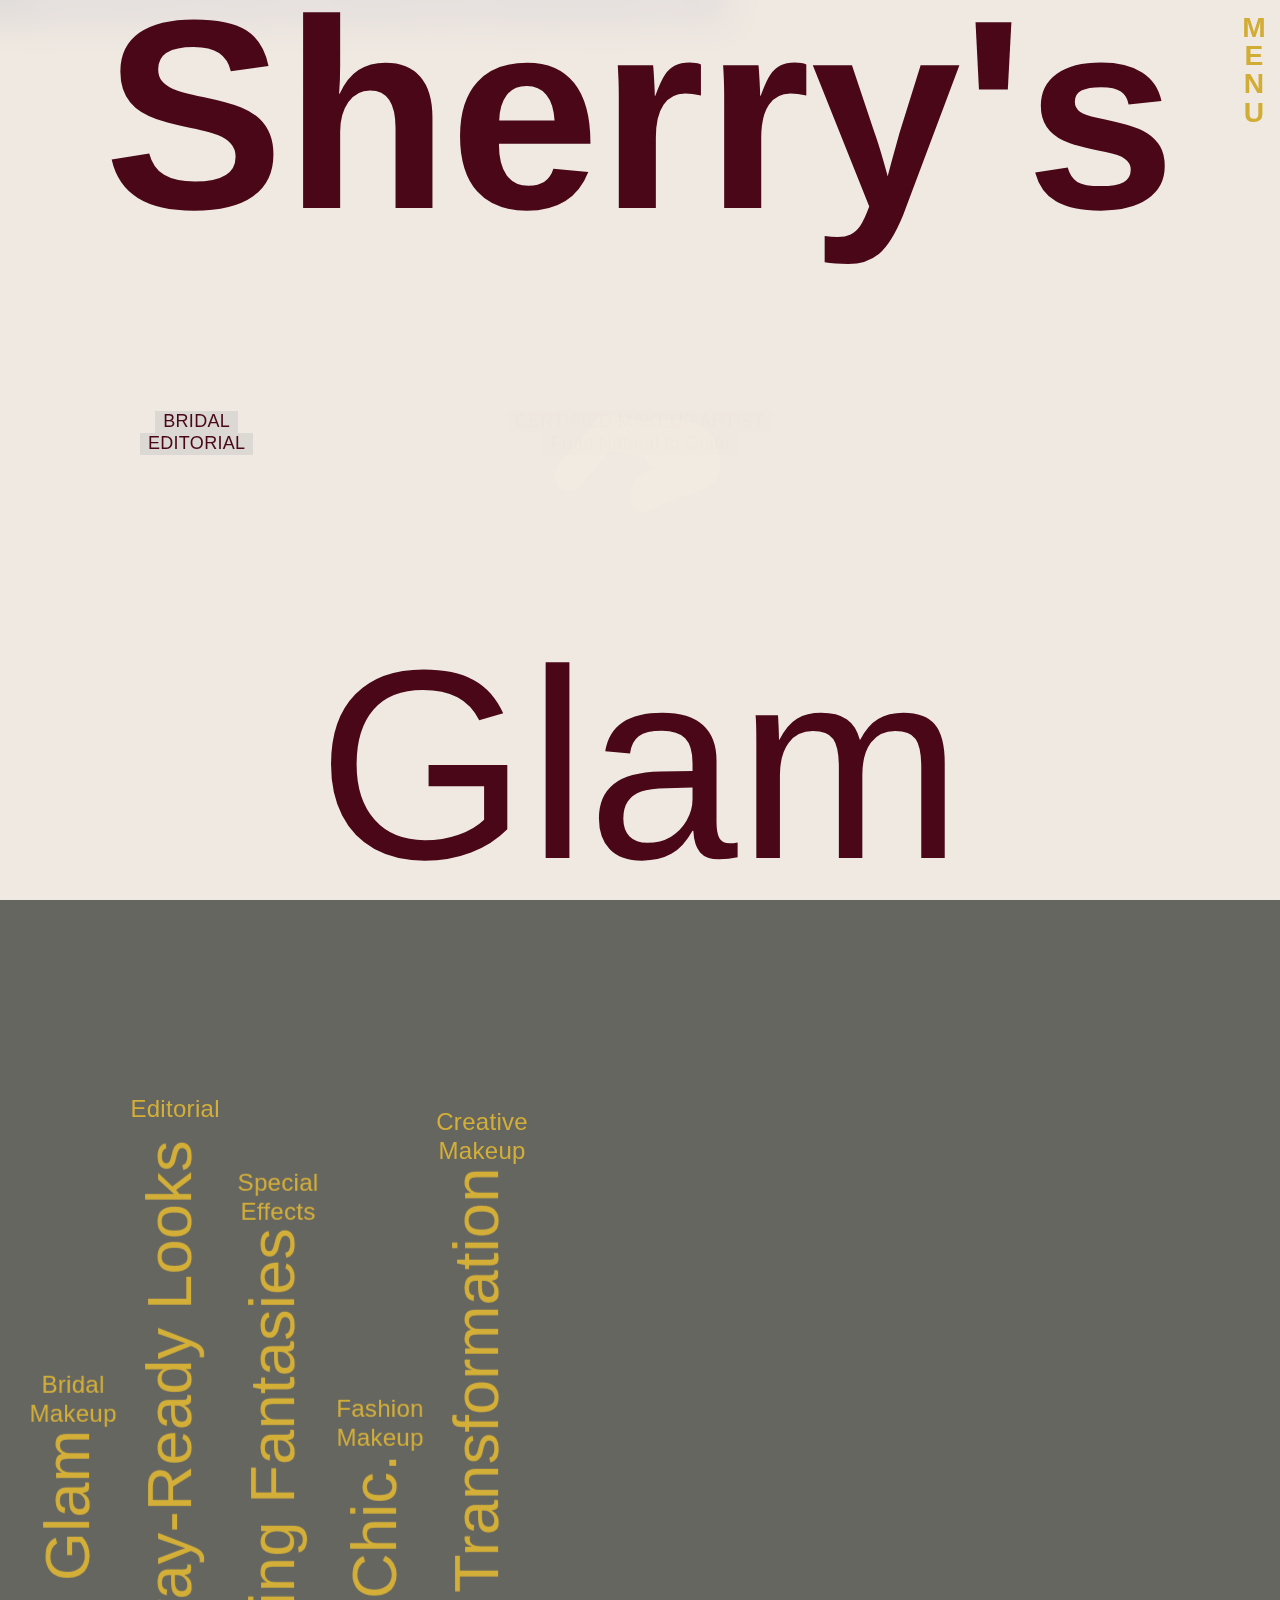
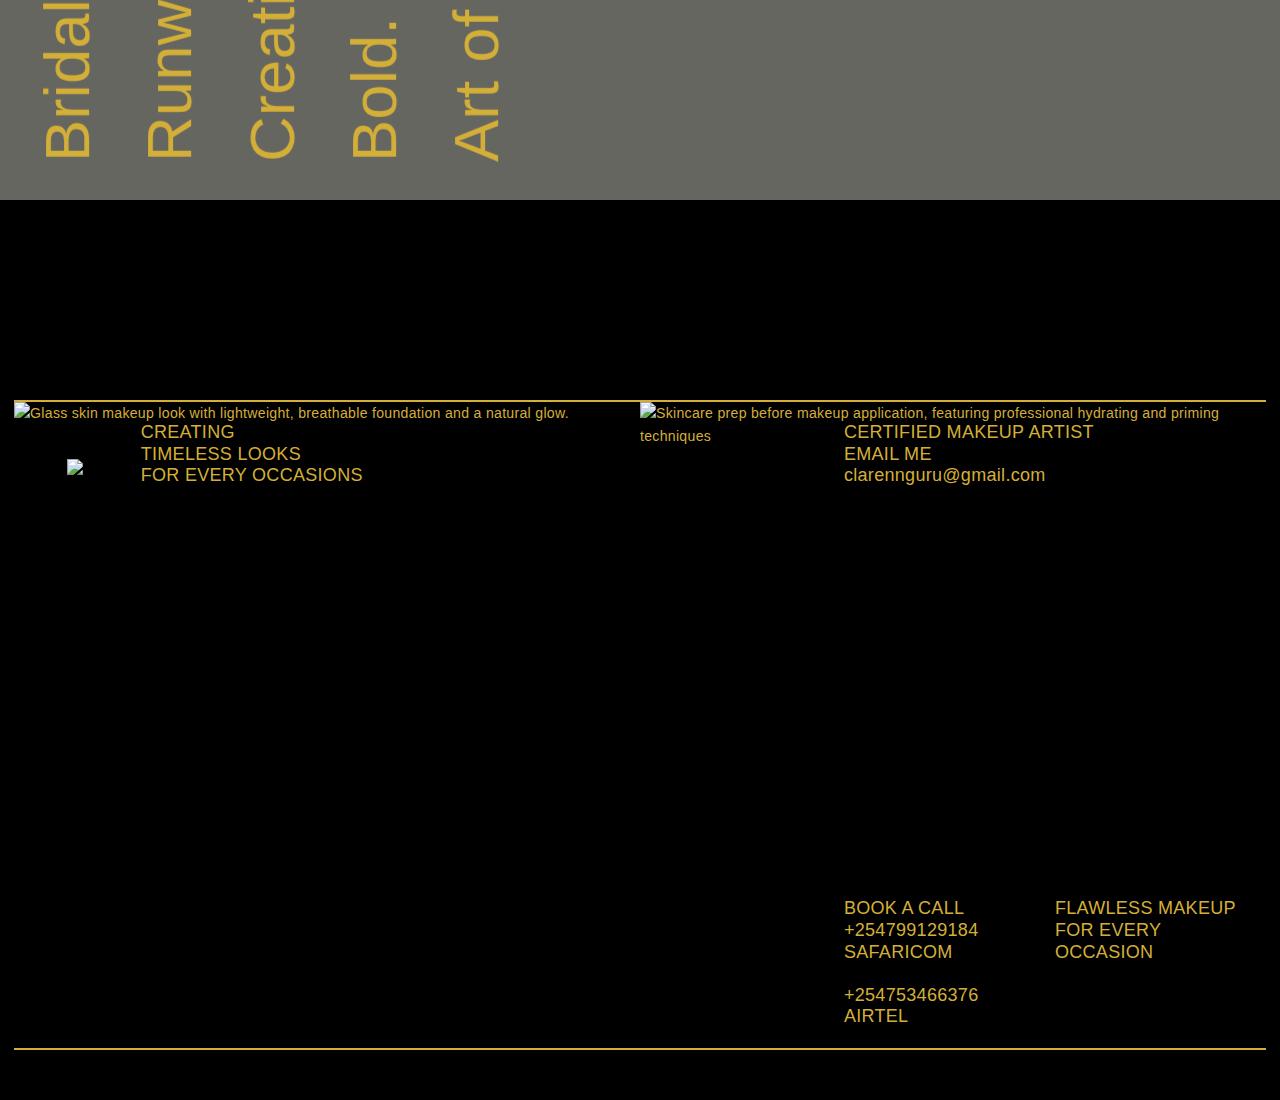
==== commit 7c381894: "add schema org" ====
--- a/index.min.html
+++ b/index.min.html
@@ -1 +1,23 @@
-<!DOCTYPE html><html data-wf-domain="carol_portfolio" data-wf-page="13882950" data-wf-site="644ef59c0a95f579dd343017" data-wf-status="1" lang="en"><head><meta charset="utf-8"><title>NGURUCAROL - Certified Makeup Artist</title><meta content="width=device-width,initial-scale=1" name="viewport"><meta content="portfolio" name="generator"><link href="assets/13882950/css/styles.min.css" rel="stylesheet" type="text/css"><style>@media (min-width:992px){html.w-mod-js:not(.w-mod-ix) [data-w-id="37a628eb-fb12-623e-f5c1-70eedb80ab87"]{width:50vw}}</style><script type="text/javascript">((o,c)=>{var n=c.documentElement,t=" w-mod-";n.className+=t+"js",("ontouchstart"in o||o.DocumentTouch&&c instanceof DocumentTouch)&&(n.className+=t+"touch")})(window,document)</script><link href="https://res.cloudinary.com/dxnyslvh8/image/upload/v1742513761/logo-black_bnvkgi.png" rel="shortcut icon" type="image/x-icon"><link href="https://res.cloudinary.com/dxnyslvh8/image/upload/v1742513761/logo-black_bnvkgi.png" rel="apple-touch-icon"><script src="https://cdnjs.cloudflare.com/ajax/libs/jquery/3.6.0/jquery.min.js"></script><script src="https://code.jquery.com/jquery-3.4.1.min.js" integrity="sha256-CSXorXvZcTkaix6Yvo6HppcZGetbYMGWSFlBw8HfCJo=" crossorigin="anonymous"></script><script src="https//cdnjs.cloudflare.com/ajax/libs/jquery/2.1.3/jquery.min.js"></script><style>.drop-down_what-we-did{display:none}</style><style>input:-webkit-autofill,input:-webkit-autofill:active,input:-webkit-autofill:focus,input:-webkit-autofill:hover{-webkit-box-shadow:0 0 0 30px #f978f0 inset!important}</style><style>.loading-screen{display:flex}</style><style>input::-webkit-inner-spin-button,input::-webkit-outer-spin-button{-webkit-appearance:none;margin:0}</style></head><body class="body"><!-- PRELOADER --><div data-w-id="57fe3b75-40e3-1b68-9e71-e54d5ae71914" class="loading-screen"><div class="🤚"><div class="👉"></div><div class="👉"></div><div class="👉"></div><div class="👉"></div><div class="🌴"></div><div class="👍"></div></div></div><!-- END OF PRELOADER --><div class="global"><div class="html w-embed"><style>.w-lightbox-strip{visibility:hidden!important}.w-lightbox-group,.w-lightbox-group .w-lightbox-view,.w-lightbox-group .w-lightbox-view:before{height:98vh!important;margin-top:0}@media only screen and (max-width:992px){.size2-heading{overflow-wrap:break-word}}@media only screen and (min-width:992px){.heading-wrap{pointer-events:none}}@media only screen and (min-width:992px) and (max-width:1440px){.paragraph{font-size:14.4px}}@media only screen and (min-width:1920px){body{font-size:19.2px}}</style><style>a{color:inherit}a:link{color:inherit}.brand{color:currentColor}body{-webkit-font-smoothing:antialiased;-moz-font-smoothing:antialiased;-o-font-smoothing:antialiased}body:hover .cursor-wrap{opacity:1;display:flex}.client-name{transform-origin:bottom right}.img-back-to-work{pointer-events:none}.cursor-wrap{pointer-events:none}.video-variant-wrap{pointer-events:none}.large-video-heading{pointer-events:none}.video-thumbnail-home{pointer-events:none}.video-heading{pointer-events:none}.video-embed{pointer-events:none}.talent-vimeo-video{pointer-events:none}.hero-trigger{pointer-events:none}.glass-button{-webkit-backdrop-filter:blur(20px);backdrop-filter:blur(20px)}.text-white{color:#fff}.navbar{pointer-events:none!important}.brand,.featured-project,.nav-menu,.nav-top-right-menu,.perspective-text{pointer-events:auto}.marquee-text-large{-webkit-text-stroke-width:2px;-webkit-text-stroke-color:#000}.project-text-wrap{transform-origin:center left}.project-client-title{transform-origin:center center}.vimeo-wrapper-bg{position:absolute;top:0;left:0;width:100%;height:100%;z-index:-1;padding-bottom:56.25%;pointer-events:none}.vimeo-wrapper-bg embed,.vimeo-wrapper-bg iframe .vimeo-wrapper-bg object{position:absolute;top:0;left:0;width:100%;height:100%}</style></div><div class="trigger__hide-nav-on-scroll"></div><div class="ui"><div class="nav-wrapper"><div class="navbar"><a href="index.html" id="w-node-_7e4f9b46-0486-fa34-8602-da69b5f6fa4e-3c298874" aria-current="page" class="brand w-nav-brand w--current"><div class="logo-wrap"><div data-w-id="7e4f9b46-0486-fa34-8602-da69b5f6fa4f" class="w-embed"><img src="https://res.cloudinary.com/dxnyslvh8/image/upload/v1740144042/sherry_logo_black_brirzv.png" loading="lazy" srcset="https://res.cloudinary.com/dxnyslvh8/image/upload/v1740144042/sherry_logo_black_brirzv.png 500w, https://res.cloudinary.com/dxnyslvh8/image/upload/v1740144042/sherry_logo_black_brirzv.png 800w, https://res.cloudinary.com/dxnyslvh8/image/upload/v1740144042/sherry_logo_black_brirzv.png 1600w, https://res.cloudinary.com/dxnyslvh8/image/upload/v1740144042/sherry_logo_black_brirzv.png 1920w" sizes="(max-width: 991px) 100vw, 8vw" alt="" class="img img-swap swap-1"></div></div></a><div id="w-node-_3a18e4e8-6bb6-02ac-e61c-ae2ba4afc0ae-3c298874" class="perspective-text"><p class="text-size size8">Flawless Makeup<br>for Every Moment</p></div><div id="w-node-c337a872-b1f9-20d3-fcb7-fedfcc96f128-3c298874"><p class="text-size size8-body-large"><br></p></div><div id="w-node-_183ae224-ec59-e3a4-0eb3-f15ee8b5d58b-3c298874" class="featured-project"><div class="defender-logo w-embed"></div></div><div id="w-node-_1ace63fc-675c-5862-ad05-90616d7c2852-3c298874" class="nav-top-right-menu"><a data-w-id="133e1d27-8c74-4951-f68d-291920ef4d17" href="#" class="nav-menu-button close">X</a><a data-w-id="6d81ada3-14ea-1fd5-68f6-97be24444f55" href="#" class="nav-menu-button open">M<br>E<br>N<br>U</a></div><div class="nav-menu"><div class="nav-menu-wrap"><div class="nav-link-wrap"><!-- Home menu link --><div id="w-node-a8ea69b8-1c1e-45cf-de2e-22f4711d266e-3c298874" class="nav-menu-item-wrap nav-menu-item-wrap__home"><a data-w-id="0bf6311a-f661-6884-b3b9-dfbf6cbad41a" href="index.html" class="nav-link">Home</a><div class="nav-link-icon w-embed"><svg width="auto" height="auto" viewBox="0 0 183 218" fill="none" xmlns="http://www.w3.org/2000/svg"><path d="M130.86 12.22H51.64L12 108.85L51.64 205.6H130.86L170.47 108.85L130.86 12.22ZM117.61 164C106.61 181.13 76.39 180.9 65.79 163.61L51.79 140.85C39.43 120.68 39.43 96.95 51.79 76.78L65.8 54.11C76.4 36.83 106.61 36.61 117.6 53.72L131.44 75.25C144.96 96.25 144.97 121.41 131.44 142.47L117.61 164Z" fill="currentColor"/><path d="M91.25 140.1C108.476 140.1 122.44 126.136 122.44 108.91C122.44 91.6842 108.476 77.72 91.25 77.72C74.0242 77.72 60.06 91.6842 60.06 108.91C60.06 126.136 74.0242 140.1 91.25 140.1Z" fill="currentColor"/></svg></div></div><!--About me menu link  --><div id="w-node-_3742673b-8ad3-efc1-d4af-8f2e422a424f-3c298874" class="nav-menu-item-wrap"><a data-w-id="ee9988af-4ade-4846-492c-927720f47f2a" href="info.min.html" aria-current="page" class="nav-link w--current">About me</a><div class="nav-link-icon w-embed"><svg width="auto" height="auto" viewBox="0 0 183 218" fill="none" xmlns="http://www.w3.org/2000/svg"><path d="M130.86 12.22H51.64L12 108.85L51.64 205.6H130.86L170.47 108.85L130.86 12.22ZM117.61 164C106.61 181.13 76.39 180.9 65.79 163.61L51.79 140.85C39.43 120.68 39.43 96.95 51.79 76.78L65.8 54.11C76.4 36.83 106.61 36.61 117.6 53.72L131.44 75.25C144.96 96.25 144.97 121.41 131.44 142.47L117.61 164Z" fill="currentColor"/><path d="M91.25 140.1C108.476 140.1 122.44 126.136 122.44 108.91C122.44 91.6842 108.476 77.72 91.25 77.72C74.0242 77.72 60.06 91.6842 60.06 108.91C60.06 126.136 74.0242 140.1 91.25 140.1Z" fill="currentColor"/></svg></div></div><div id="w-node-_4620947e-1aa2-ce28-587b-bb835ac77366-3c298874" class="divider blue divider__nav"></div><a id="w-node-_2148c229-5f33-ee4d-fc14-7a40d84ea1fe-3c298874" href="#" class="text-size _1-5em margin-right more-margin normal nav-social">INSTAGRAM</a> <a id="w-node-_97d3167f-00f6-1516-b495-2ceb6c78355a-3c298874" href="#" class="text-size _1-5em normmal email">clarennguru@gmail.com</a></div></div></div></div></div></div><div id="cursorWrap" data-w-id="670f62f6-ec73-a3d8-2039-18d5d57176f4" class="cursor-wrap"><div data-w-id="5ab87e4e-432f-6d56-4334-f0a28ce6809a" data-is-ix2-target="1" class="cursor-dot" data-animation-type="lottie" data-src="https://cdn.prod.website-files.com/644ef59c0a95f579dd343017/644ef59c0a95f504673430d0_custom-cursor.json" data-loop="0" data-direction="1" data-autoplay="0" data-renderer="svg" data-default-duration="0.5" data-duration="0" data-ix2-initial-state="1"></div></div></div><div id="fullpage" class="fullpage"><section data-anchor="hero" class="section hero-section fp-noscroll"><div class="light-bg-overlay" style="position:absolute;left:0;top:0;right:0;bottom:0;z-index:0;background-color:rgba(233,221,219,.6);-webkit-backdrop-filter:blur(20px);backdrop-filter:blur(20px)"></div><img src="https://res.cloudinary.com/dxnyslvh8/image/upload/v1742469158/light_bg_sr6w2g.jpg" loading="lazy" sizes="100vw" class="light_bg" alt="" style="position:fixed;width:100vw;z-index:-1"><div data-w-id="cf74084c-b6e0-9de5-5354-6ed371b8a50d" class="nav-color blue nav-color__home"><div class="bg-color bg-color__home"><div class="home-hero home-hero__content-wrap"><div class="home-hero__wrap home-hero__wrap__home"><h1 data-w-id="cf74084c-b6e0-9de5-5354-6ed371b8a511" class="home-hero-heading intro-stagger">Sherry's</h1><div class="home-hero__info-wrap"><div id="w-node-_7c04b369-4061-ed87-a9af-870a271ed56e-71b8a50c" class="div-block-11"><p id="w-node-cf74084c-b6e0-9de5-5354-6ed371b8a514-71b8a50c" class="text-size size8 intro-stagger intro-1">BRIDAL<br></p><p class="text-size size8 intro-stagger intro-1">EDITORIAL<br></p></div><div id="w-node-f63e417d-117d-87f2-9329-8317bdae83de-71b8a50c" class="div-block-11"><p class="text-size size8 intro-stagger intro-2">CERTIFIED MAKEUP ARTIST<a href="#"></a></p><p class="text-size size8 intro-stagger intro-2">From Natural to Glam</p></div><div id="w-node-f5ae1004-2722-51a0-e0d9-aa74774c4b54-71b8a50c" class="div-block-11"><p id="w-node-cf74084c-b6e0-9de5-5354-6ed371b8a51f-71b8a50c" class="text-size size8 intro-stagger intro-3">SPECIAL EFFECTS<br></p><p class="text-size size8 intro-stagger intro-3">SPECIALIST</p></div></div><h1 class="home-hero-heading bottom"><span data-w-id="cf74084c-b6e0-9de5-5354-6ed371b8a525" class="odd intro-stagger">Glam</span></h1></div><div class="bg-img-marquee home-marquee"><div data-w-id="cf74084c-b6e0-9de5-5354-6ed371b8a528" class="bg-float"><div data-w-id="cf74084c-b6e0-9de5-5354-6ed371b8a529" class="background-images above"><div id="w-node-cf74084c-b6e0-9de5-5354-6ed371b8a52a-71b8a50c" class="image-container image-container__swap mobile-video"><div class="interaction-wrap"><div data-w-id="ff0ee949-8b7f-a482-1f62-3d2e8bccd24e" class="video-trigger video-block-16-9"><div class="video-js-embed muted-video w-embed"><img src="https://res.cloudinary.com/dxnyslvh8/image/upload/c_pad,b_gen_fill,ar_16:9/v1739967912/sherry6_wa4xfe.jpg" alt="" class="img-red"></div></div><div class="bot-panel"></div><div class="top-panel"></div><div class="left-side-panel"></div><div class="right-side-panel backpanel"></div></div></div><div id="w-node-_2893cdf7-42b6-003b-e5be-aea7ec46b21a-71b8a50c" class="image-container image-container__swap container-2"></div><div id="w-node-_74065ddc-6cf1-c0a3-f28e-d822caeb5f33-71b8a50c" class="image-container image-container__swap container-1"><div class="interaction-wrap"><img src="https://res.cloudinary.com/dxnyslvh8/image/upload/c_fill,w_500,h_550,g_auto/v1739967912/sherry6_wa4xfe.jpg" loading="lazy" sizes="(max-width: 991px) 100vw, 8vw" srcset="https://res.cloudinary.com/dxnyslvh8/image/upload/c_fill,w_500,h_550,g_auto/v1739967912/sherry6_wa4xfe.jpg 500w, https://res.cloudinary.com/dxnyslvh8/image/upload/c_fill,w_500,h_550,g_auto/v1739967912/sherry6_wa4xfe.jpg 800w, https://res.cloudinary.com/dxnyslvh8/image/upload/c_fill,w_500,h_550,g_auto/v1739967912/sherry6_wa4xfe.jpg 1080w, https://res.cloudinary.com/dxnyslvh8/image/upload/c_fill,w_500,h_550,g_auto/v1739967912/sherry6_wa4xfe.jpg 1920w" alt="" class="img img-swap swap-2"><img src="https://res.cloudinary.com/dxnyslvh8/image/upload/c_fill,w_500,h_550,g_auto/v1739967912/sherry6_wa4xfe.jpg" loading="lazy" sizes="(max-width: 991px) 100vw, 8vw" srcset="https://res.cloudinary.com/dxnyslvh8/image/upload/c_fill,w_500,h_550,g_auto/v1739967912/sherry6_wa4xfe.jpg 500w, https://res.cloudinary.com/dxnyslvh8/image/upload/c_fill,w_500,h_550,g_auto/v1739967912/sherry6_wa4xfe.jpg 800w, https://res.cloudinary.com/dxnyslvh8/image/upload/c_fill,w_500,h_550,g_auto/v1739967912/sherry6_wa4xfe.jpg 1080w, https://res.cloudinary.com/dxnyslvh8/image/upload/c_fill,w_500,h_550,g_auto/v1739967912/sherry6_wa4xfe.jpg 1440w" alt="" class="img img-swap swap-1"><div class="top-panel"></div><div class="left-side-panel"></div><div class="right-side-panel"></div><div class="bot-panel"></div></div></div><div id="w-node-cf74084c-b6e0-9de5-5354-6ed371b8a52c-71b8a50c" class="image-container image-container__swap container-3"><div class="interaction-wrap"><img src="https://res.cloudinary.com/dxnyslvh8/image/upload/c_fill,w_500,h_420,g_auto/v1739967913/sherry5_xn38xn.jpg" loading="lazy" sizes="(max-width: 991px) 100vw, (max-width: 1919px) 7vw, 8vw" srcset="https://res.cloudinary.com/dxnyslvh8/image/upload/c_fill,w_500,h_420,g_auto/v1739967913/sherry5_xn38xn.jpg 500w, https://res.cloudinary.com/dxnyslvh8/image/upload/c_fill,w_500,h_420,g_auto/v1739967913/sherry5_xn38xn.jpg 800w, https://res.cloudinary.com/dxnyslvh8/image/upload/c_fill,w_500,h_420,g_auto/v1739967913/sherry5_xn38xn.jpg 1080w, https://res.cloudinary.com/dxnyslvh8/image/upload/c_fill,w_500,h_420,g_auto/v1739967913/sherry5_xn38xn.jpg 1600w, https://res.cloudinary.com/dxnyslvh8/image/upload/c_fill,w_500,h_420,g_auto/v1739967913/sherry5_xn38xn.jpg 2000w, https://res.cloudinary.com/dxnyslvh8/image/upload/c_fill,w_500,h_420,g_auto/v1739967913/sherry5_xn38xn.jpg 2048w" alt="" class="img img-swap swap-1"><img src="https://res.cloudinary.com/dxnyslvh8/image/upload/c_fill,w_500,h_332,g_auto/v1739967912/sherry4_symtfv.jpg" loading="lazy" sizes="(max-width: 991px) 100vw, (max-width: 1919px) 7vw, 8vw" srcset="https://res.cloudinary.com/dxnyslvh8/image/upload/c_fill,w_500,h_332,g_auto/v1739967912/sherry4_symtfv.jpg 500w, https://res.cloudinary.com/dxnyslvh8/image/upload/c_fill,w_500,h_332,g_auto/v1739967912/sherry4_symtfv.jpg 800w, https://res.cloudinary.com/dxnyslvh8/image/upload/c_fill,w_500,h_332,g_auto/v1739967912/sherry4_symtfv.jpg 1080w, https://res.cloudinary.com/dxnyslvh8/image/upload/c_fill,w_500,h_332,g_auto/v1739967912/sherry4_symtfv.jpg 1600w, https://res.cloudinary.com/dxnyslvh8/image/upload/c_fill,w_500,h_332,g_auto/v1739967912/sherry4_symtfv.jpg 1920w" alt="" class="img img-swap swap-2"><div class="top-panel"></div><div class="left-side-panel"></div><div class="right-side-panel"></div><div class="bot-panel"></div></div></div><div id="w-node-cf74084c-b6e0-9de5-5354-6ed371b8a52e-71b8a50c" class="image-container image-container__swap container-4"><div class="interaction-wrap"><img src="https://res.cloudinary.com/dxnyslvh8/image/upload/c_fill,w_500,h_332,g_auto/v1739967912/sherry4_symtfv.jpg" loading="lazy" sizes="(max-width: 991px) 100vw, (max-width: 1919px) 8vw, 9vw" srcset="https://res.cloudinary.com/dxnyslvh8/image/upload/c_fill,w_500,h_332,g_auto/v1739967912/sherry4_symtfv.jpg 500w, https://res.cloudinary.com/dxnyslvh8/image/upload/c_fill,w_500,h_332,g_auto/v1739967912/sherry4_symtfv.jpg 800w, https://res.cloudinary.com/dxnyslvh8/image/upload/c_fill,w_500,h_332,g_auto/v1739967912/sherry4_symtfv.jpg 1600w, https://res.cloudinary.com/dxnyslvh8/image/upload/c_fill,w_500,h_332,g_auto/v1739967912/sherry4_symtfv.jpg 1920w" alt="" class="img img-swap swap-1"><div class="top-panel"></div><div class="left-side-panel"></div><div class="right-side-panel"></div><div class="bot-panel"></div></div></div><div id="w-node-cf74084c-b6e0-9de5-5354-6ed371b8a530-71b8a50c" class="image-container image-container__swap container-5"><div class="interaction-wrap"><img src="https://res.cloudinary.com/dxnyslvh8/image/upload/c_pad,b_gen_fill,ar_16:9/v1739967912/sherry6_wa4xfe.jpg" loading="lazy" srcset="https://res.cloudinary.com/dxnyslvh8/image/upload/c_pad,b_gen_fill,ar_16:9/v1739967912/sherry6_wa4xfe.jpg 500w, https://res.cloudinary.com/dxnyslvh8/image/upload/c_pad,b_gen_fill,ar_16:9/v1739967912/sherry6_wa4xfe.jpg 800w, https://res.cloudinary.com/dxnyslvh8/image/upload/c_pad,b_gen_fill,ar_16:9/v1739967912/sherry6_wa4xfe.jpg 1600w, https://res.cloudinary.com/dxnyslvh8/image/upload/c_pad,b_gen_fill,ar_16:9/v1739967912/sherry6_wa4xfe.jpg 1920w" sizes="(max-width: 991px) 100vw, 3vw" alt="" class="img img-swap swap-2"> <img src="https://res.cloudinary.com/dxnyslvh8/image/upload/v1741178609/sherry_SFX_bsjffx.jpg" loading="lazy" srcset="https://res.cloudinary.com/dxnyslvh8/image/upload/v1741178609/sherry_SFX_bsjffx.jpg 500w, https://res.cloudinary.com/dxnyslvh8/image/upload/v1741178609/sherry_SFX_bsjffx.jpg 1080w, https://res.cloudinary.com/dxnyslvh8/image/upload/v1741178609/sherry_SFX_bsjffx.jpg 1400w" sizes="(max-width: 991px) 100vw, 3vw" alt="" class="img img-swap swap-1"><div class="top-panel"></div><div class="left-side-panel"></div><div class="right-side-panel"></div><div class="bot-panel"></div></div></div><div id="w-node-cf74084c-b6e0-9de5-5354-6ed371b8a532-71b8a50c" class="image-container image-container__swap container-6"><div class="interaction-wrap"><img src="https://res.cloudinary.com/dxnyslvh8/image/upload/c_fill,w_444,h_450/v1740053407/sherry10_croodb.jpg" loading="lazy" sizes="(max-width: 991px) 100vw, 6vw" srcset="https://res.cloudinary.com/dxnyslvh8/image/upload/c_fill,w_444,h_450/v1740053407/sherry10_croodb.jpg 500w, https://res.cloudinary.com/dxnyslvh8/image/upload/c_fill,w_444,h_450/v1740053407/sherry10_croodb.jpg 800w, https://res.cloudinary.com/dxnyslvh8/image/upload/c_fill,w_444,h_450/v1740053407/sherry10_croodb.jpg 1600w, https://res.cloudinary.com/dxnyslvh8/image/upload/c_fill,w_444,h_450/v1740053407/sherry10_croodb.jpg 1920w" alt="" class="img img-swap swap-2"><img src="https://res.cloudinary.com/dxnyslvh8/image/upload/c_fill,w_444,h_450/v1740053407/sherry10_croodb.jpg" loading="lazy" sizes="(max-width: 991px) 100vw, 6vw" srcset="https://res.cloudinary.com/dxnyslvh8/image/upload/c_fill,w_444,h_450/v1740053407/sherry10_croodb.jpg 500w, https://res.cloudinary.com/dxnyslvh8/image/upload/c_fill,w_900,h_950/v1740053407/sherry10_croodb.jpg 1080w, https://res.cloudinary.com/dxnyslvh8/image/upload/c_fill,w_900,h_950/v1740053407/sherry10_croodb.jpg 1440w" alt="" class="img img-swap swap-1"><div class="left-side-panel"></div><div class="top-panel"></div><div class="right-side-panel"></div><div class="bot-panel"></div></div></div><div id="w-node-e3694f0e-59f3-d4ce-60ca-3125cda19b06-71b8a50c" class="image-container image-container__swap container-7"><div class="interaction-wrap"><div class="left-side-panel"></div><div class="top-panel"></div><div class="right-side-panel"></div><div class="bot-panel"></div><img src="https://res.cloudinary.com/dxnyslvh8/image/upload/c_pad,b_gen_fill,w_500,h_390/v1739967914/sherry1_btwdmy.jpg" loading="lazy" sizes="(max-width: 991px) 100vw, 9vw" srcset="https://res.cloudinary.com/dxnyslvh8/image/upload/c_pad,w_500,h_290/v1739967913/sherry1_qpgywl.jpg 500w, https://res.cloudinary.com/dxnyslvh8/image/upload/c_pad,b_gen_fill,w_700,h_490/v1739967914/sherry1_btwdmy.jpg 800w, https://res.cloudinary.com/dxnyslvh8/image/upload/c_pad,b_gen_fill,w_700,h_690/v1739967914/sherry1_btwdmy.jpg 1600w, https://res.cloudinary.com/dxnyslvh8/image/upload/c_pad,b_gen_fill,w_800,h_690/v1739967914/sherry1_btwdmy.jpg 1920w" alt="" class="img img-swap backface"><img src="../cdn.prod.website-files.com/644ef59c0a95f579dd343017/644ef59c0a95f57740343621_Sister%20Hearts%20Stills%20Press%2013.jpg" loading="lazy" sizes="(max-width: 991px) 100vw, 9vw" srcset="https://res.cloudinary.com/dxnyslvh8/image/upload/c_pad,b_gen_fill,w_400,h_250/v1739967913/sherry1_qpgywl.jpg 500w, https://res.cloudinary.com/dxnyslvh8/image/upload/c_pad,b_gen_fill,w_600,h_350/v1739967913/sherry1_qpgywl.jpg 800w, https://res.cloudinary.com/dxnyslvh8/image/upload/c_pad,b_gen_fill,w_1000,h_650/v1739967913/sherry1_qpgywl.jpg 1600w, https://res.cloudinary.com/dxnyslvh8/image/upload/c_pad,b_gen_fill,w_1200,h_750/v1739967913/sherry1_qpgywl.jpg 1920w" alt="" class="img img-swap swap-1"></div></div><div id="w-node-a1e9188d-cbfb-c1e1-fb5a-0a1d10dd7f7f-71b8a50c" class="image-container image-container__swap container-8"><div class="interaction-wrap"><img src="../cdn.prod.website-files.com/644ef59c0a95f579dd343017/644ef59c0a95f512cf343741_DSC07925_resize.jpg" loading="lazy" sizes="(max-width: 991px) 100vw, 9vw" data-w-id="a1e9188d-cbfb-c1e1-fb5a-0a1d10dd7f80" alt="" srcset="https://res.cloudinary.com/dxnyslvh8/image/upload/c_fill,w_500,h_335,g_auto/v1739967915/sherry7_uz5rfq.jpg 500w, https://res.cloudinary.com/dxnyslvh8/image/upload/c_fill,w_500,h_335,g_auto/v1739967915/sherry7_uz5rfq.jpg 800w" class="img img-swap swap-1"><img src="https://res.cloudinary.com/dxnyslvh8/image/upload/c_fill,w_500,h_420,g_auto/v1739967913/sherry4_ggfjg5.jpg" loading="lazy" srcset="https://res.cloudinary.com/dxnyslvh8/image/upload/c_fill,w_500,h_420,g_auto/v1739967913/sherry4_ggfjg5.jpg 500w, https://res.cloudinary.com/dxnyslvh8/image/upload/c_fill,w_500,h_420,g_auto/v1739967913/sherry4_ggfjg5.jpg 800w, https://res.cloudinary.com/dxnyslvh8/image/upload/c_fill,w_500,h_420,g_auto/v1739967913/sherry4_ggfjg5.jpg 1600w, https://res.cloudinary.com/dxnyslvh8/image/upload/c_fill,w_500,h_420,g_auto/v1739967913/sherry4_ggfjg5.jpg 1920w" sizes="(max-width: 991px) 100vw, 9vw" alt="" class="img img-swap swap-2"><div class="top-panel"></div><div class="left-side-panel"></div><div class="right-side-panel"></div><div class="bot-panel"></div></div></div><div id="w-node-_8a5dec3f-d78d-5aea-2255-431a323000fd-71b8a50c" class="image-container image-container__swap container-9"><div class="interaction-wrap"><img src="https://res.cloudinary.com/dxnyslvh8/image/upload/c_fill,w_700,h_620,g_auto/v1739967911/sherry3_jgzhuq.jpg" loading="lazy" srcset="https://res.cloudinary.com/dxnyslvh8/image/upload/c_fill,w_700,h_620,g_auto/v1739967911/sherry3_jgzhuq.jpg 500w, https://res.cloudinary.com/dxnyslvh8/image/upload/c_fill,w_700,h_620,g_auto/v1739967911/sherry3_jgzhuq.jpg 800w, https://res.cloudinary.com/dxnyslvh8/image/upload/c_fill,w_900,h_690,g_auto/v1739967911/sherry3_jgzhuq.jpg 1600w, https://res.cloudinary.com/dxnyslvh8/image/upload/c_fill,w_1000,h_720,g_auto/v1739967911/sherry3_jgzhuq.jpg 1920w" sizes="(max-width: 991px) 100vw, 4vw" alt="" class="img img-swap swap-1"><img src="https://res.cloudinary.com/dxnyslvh8/image/upload/c_fill,w_244,h_250/v1739967916/sherry8_w1suud.jpg" loading="lazy" srcset="https://res.cloudinary.com/dxnyslvh8/image/upload/c_fill,w_244,h_250/v1739967916/sherry8_w1suud.jpg 500w, https://res.cloudinary.com/dxnyslvh8/image/upload/c_fill,w_244,h_250/v1739967916/sherry8_w1suud.jpg 800w" sizes="(max-width: 991px) 100vw, 4vw" alt="" class="img img-swap swap-2"><div class="top-panel"></div><div class="left-side-panel"></div><div class="right-side-panel"></div><div class="bot-panel"></div></div></div><div id="w-node-a9dae5c9-e80b-073a-3771-c1ee2ca67867-71b8a50c" class="image-container image-container__swap container-10"><div class="interaction-wrap"><img src="https://res.cloudinary.com/dxnyslvh8/image/upload/c_pad,b_gen_fill,w_500,h_330/v1740053407/sherry9_vpkf5a.jpg" loading="lazy" srcset="https://res.cloudinary.com/dxnyslvh8/image/upload/c_pad,b_gen_fill,w_500,h_330/v1740053407/sherry9_vpkf5a.jpg 800w, https://res.cloudinary.com/dxnyslvh8/image/upload/c_pad,b_gen_fill,w_1000,h_630/v1740053407/sherry9_vpkf5a.jpg 1600w, https://res.cloudinary.com/dxnyslvh8/image/upload/c_pad,b_gen_fill,w_1200,h_730/v1740053407/sherry9_vpkf5a.jpg 1920w" sizes="(max-width: 991px) 100vw, 7vw" alt="" class="img img-swap swap-1"><img src="../cdn.prod.website-files.com/644ef59c0a95f579dd343017/644ef59c0a95f511023433f2_Zendesk%20-%20Golden%20Age%20Karate%20-%20Still%20017.jpg" loading="lazy" srcset="https://res.cloudinary.com/dxnyslvh8/image/upload/c_fill,w_500,h_420,g_auto/v1739967913/sherry2_z0p5bj.jpg 500w, https://res.cloudinary.com/dxnyslvh8/image/upload/c_fill,w_500,h_420,g_auto/v1739967913/sherry2_z0p5bj.jpg 800w, https://res.cloudinary.com/dxnyslvh8/image/upload/c_fill,w_500,h_420,g_auto/v1739967913/sherry2_z0p5bj.jpg 1600w, https://res.cloudinary.com/dxnyslvh8/image/upload/c_fill,w_500,h_420,g_auto/v1739967913/sherry2_z0p5bj.jpg 1920w" sizes="(max-width: 991px) 100vw, 7vw" alt="" class="img img-swap swap-2"><div class="top-panel"></div><div class="left-side-panel"></div><div class="right-side-panel"></div><div class="bot-panel"></div></div></div><div id="w-node-_8095012c-e76e-46ae-44c7-5465fc3a07b8-71b8a50c" class="image-container image-container__swap container-11"><div class="interaction-wrap"><img src="https://res.cloudinary.com/dxnyslvh8/image/upload/c_fill,w_444,h_450/v1739967916/sherry8_w1suud.jpg" loading="lazy" srcset="https://res.cloudinary.com/dxnyslvh8/image/upload/c_fill,w_444,h_450/v1739967916/sherry8_w1suud.jpg 1080w, https://res.cloudinary.com/dxnyslvh8/image/upload/c_fill,w_900,h_970/v1739967916/sherry8_w1suud.jpg 1600w, https://res.cloudinary.com/dxnyslvh8/image/upload/c_fill,w_900,h_970/v1739967916/sherry8_w1suud.jpg 2000w, https://res.cloudinary.com/dxnyslvh8/image/upload/c_fill,w_900,h_970/v1739967916/sherry8_w1suud.jpg 2600w, https://res.cloudinary.com/dxnyslvh8/image/upload/c_fill,w_900,h_970/v1739967916/sherry8_w1suud.jpg 3200w, https://res.cloudinary.com/dxnyslvh8/image/upload/c_fill,w_900,h_970/v1739967916/sherry8_w1suud.jpg 3563w" sizes="(max-width: 991px) 100vw, 9vw" alt="" class="img img-swap swap-1"><div class="top-panel"></div><div class="left-side-panel"></div><div class="right-side-panel"></div><div class="bot-panel"></div></div></div><div id="w-node-_80218db4-ec72-7783-f058-cd71ca7c5ba7-71b8a50c" class="image-container image-container__swap container-11"><div class="interaction-wrap"><img src="https://res.cloudinary.com/dxnyslvh8/image/upload/c_fill,w_500,h_420,g_auto/v1739967913/sherry2_z0p5bj.jpg" loading="lazy" alt="" class="img img-swap swap-1"><img src="https://res.cloudinary.com/dxnyslvh8/image/upload/c_crop,w_400,h_530/v1740053407/sherry9_vpkf5a.jpg" loading="lazy" alt="" class="img img-swap swap-2"><div class="top-panel"></div><div class="left-side-panel"></div><div class="right-side-panel"></div><div class="bot-panel"></div></div></div></div></div></div></div></div></div></section><section data-anchor="work" class="section screen-height bg-blue tablet-clean relative fp-auto-height-responsive"><div class="light-bg-overlay" style="position:absolute;left:0;top:0;right:0;bottom:0;z-index:0;background-color:rgba(0,0,0,.6);-webkit-backdrop-filter:blur(20px);backdrop-filter:blur(20px)"></div><div id="fp-scrollable-content" class="nav-color gray scrollable fp-auto-height-responsive"><div class="container home-projects-container static"><div class="home-project-grid tablet-full relative"><div id="home-project-wrap" data-w-id="37a628eb-fb12-623e-f5c1-70eedb80ab7e" class="home-project-wrap"><div class="project-cms-list-wrapper w-dyn-list"><div role="list" class="collection-list w-dyn-items"><!-- Image 1 Bridal --><div role="listitem" class="home-project-collection-item main-item w-dyn-item"><a data-w-id="e1ffdf23-559e-4b13-b190-9da2ad3ef3e1" class="home-projects-content-project w-inline-block"><div class="project-text-wrap"><h2 class="project-title project-title__home">Bridal Glam</h2><div class="roate-test"><p class="project-client-title">Bridal Makeup</p></div></div><div class="img-wrap main-wrap no-distance"><div data-w-id="e1ffdf23-559e-4b13-b190-9da2ad3ef3e7" class="video-trigger video-block-16-9 trigger__landing"><div class="video-js-embed muted-video video-3d w-embed"><img src="https://res.cloudinary.com/dxnyslvh8/image/upload/c_pad,b_gen_fill,ar_16:9/v1739967913/sherry5_xn38xn.jpg" alt=""></div><div class="bot-panel"></div><div class="top-panel"></div><div class="left-side-panel"></div><div class="right-side-panel"></div></div></div></a></div><!-- Image 2 Editorial --><div role="listitem" class="home-project-collection-item main-item w-dyn-item"><a data-w-id="e1ffdf23-559e-4b13-b190-9da2ad3ef3e1" class="home-projects-content-project w-inline-block"><div class="project-text-wrap"><h2 class="project-title project-title__home">Runway-Ready Looks</h2><div class="roate-test"><p class="project-client-title">Editorial</p></div></div><div class="img-wrap main-wrap no-distance"><div data-w-id="e1ffdf23-559e-4b13-b190-9da2ad3ef3e7" class="video-trigger video-block-16-9 trigger__landing"><div class="video-js-embed muted-video video-3d w-embed"><img src="https://res.cloudinary.com/dxnyslvh8/image/upload/c_pad,b_gen_fill,ar_16:9/v1740053407/sherry9_vpkf5a.jpg" alt="" class="img-red"></div><div class="bot-panel"></div><div class="top-panel"></div><div class="left-side-panel"></div><div class="right-side-panel"></div></div></div></a></div><!-- Image 3 special effects --><div role="listitem" class="home-project-collection-item main-item w-dyn-item"><a data-w-id="e1ffdf23-559e-4b13-b190-9da2ad3ef3e1" class="home-projects-content-project w-inline-block"><div class="project-text-wrap"><h2 class="project-title project-title__home">Creating Fantasies</h2><div class="roate-test"><p class="project-client-title">Special Effects</p></div></div><div class="img-wrap main-wrap no-distance"><div data-w-id="e1ffdf23-559e-4b13-b190-9da2ad3ef3e7" class="video-trigger video-block-16-9 trigger__landing"><div class="video-js-embed muted-video video-3d w-embed"><img src="https://res.cloudinary.com/dxnyslvh8/image/upload/v1741440776/sfx_sherry_ue1mir.jpg" alt="" class="img-red"></div><div class="bot-panel"></div><div class="top-panel"></div><div class="left-side-panel"></div><div class="right-side-panel"></div></div></div></a></div><!-- Image 4 Fashion makeup --><div role="listitem" class="home-project-collection-item main-item w-dyn-item"><a data-w-id="e1ffdf23-559e-4b13-b190-9da2ad3ef3e1" class="home-projects-content-project w-inline-block"><div class="project-text-wrap"><h2 class="project-title project-title__home">Bold. Chic.</h2><div class="roate-test"><p class="project-client-title">Fashion Makeup</p></div></div><div class="img-wrap main-wrap no-distance"><div data-w-id="e1ffdf23-559e-4b13-b190-9da2ad3ef3e7" class="video-trigger video-block-16-9 trigger__landing"><div class="video-js-embed muted-video video-3d w-embed"><img src="https://res.cloudinary.com/dxnyslvh8/image/upload/c_pad,b_gen_fill,ar_16:9/v1739967912/sherry6_wa4xfe.jpg" alt="" class="img-red"></div><div class="bot-panel"></div><div class="top-panel"></div><div class="left-side-panel"></div><div class="right-side-panel"></div></div></div></a></div><!-- Image 5 Creative makeup --><div role="listitem" class="home-project-collection-item main-item w-dyn-item"><a data-w-id="e1ffdf23-559e-4b13-b190-9da2ad3ef3e1" class="home-projects-content-project w-inline-block"><div class="project-text-wrap"><h2 class="project-title project-title__home">Art of Transformation</h2><div class="roate-test"><p class="project-client-title">Creative Makeup</p></div></div><div class="img-wrap main-wrap no-distance"><div data-w-id="e1ffdf23-559e-4b13-b190-9da2ad3ef3e7" class="video-trigger video-block-16-9 trigger__landing"><div class="video-js-embed muted-video video-3d w-embed"><img src="https://res.cloudinary.com/dxnyslvh8/image/upload/c_pad,b_gen_fill,w_700,h_394,ar_16:9,e_improve,e_sharpen/v1741443203/creative_sherry_fh6ess.jpg" alt="" class="img-red"></div><div class="bot-panel"></div><div class="top-panel"></div><div class="left-side-panel"></div><div class="right-side-panel"></div></div></div></a></div></div></div><div class="project-cms-list-wrapper w-dyn-list"><div role="list" class="collection-list w-dyn-items"><!-- Image 5 Creative makeup --><div role="listitem" class="home-project-collection-item main-item w-dyn-item"><a data-w-id="37a628eb-fb12-623e-f5c1-70eedb80ab82" class="home-projects-content-project w-inline-block"><div class="project-text-wrap"><h2 class="project-title project-title__home"></h2><div class="roate-test"><p class="project-client-title"></p></div></div><div data-w-id="37a628eb-fb12-623e-f5c1-70eedb80ab87" class="img-wrap main-wrap no-distance img-wrap-open"><div class="video-trigger video-block-16-9 trigger__landing"><div class="video-js-embed muted-video video-3d w-embed"></div><div class="bot-panel"></div><div class="top-panel"></div><div class="left-side-panel"></div><div class="right-side-panel backpanel"></div></div></div></a></div></div></div></div></div></div></div></section><div class="section section__footer fp-noscroll"><div data-w-id="faaf04db-66a6-bdc1-332e-1d3521a71362" class="footer nav-color white"><div class="footer-code w-embed"><style>body{margin:0}.marquee-logo{width:100px;height:100px}.x{-webkit-animation:x 13s linear infinite alternate;animation:x 13s linear infinite alternate}.y{-webkit-animation:y 7s linear infinite alternate;animation:y 7s linear infinite alternate}@-webkit-keyframes x{100%{transform:translateX(calc(100vw - 100px))}}@keyframes x{100%{transform:translateX(calc(100vw - 100px))}}@-webkit-keyframes y{100%{transform:translateY(calc(70.5vh - 100px))}}@keyframes y{100%{transform:translateY(calc(70.5vh - 100px))}}</style></div><div class="footer-wrapper"><div class="marquee-wrapper-test"><div class="marquee-test"><div class="svg w-embed"><img src="https://res.cloudinary.com/dxnyslvh8/image/upload/v1740144042/sherry_logo_black_brirzv.png" alt="" class="img-red"></div><div class="logo-test hidden"></div></div></div><div class="screen-height footer-wrap"><div class="container wide-container space-between footer"><div class="footer-content content-top"><div id="w-node-b86db484-d974-2270-3290-8fe9b2306b42-21a71362" class="footer-line-wrap footer-line-wrap-top hidden"><div class="footer-divider"></div></div><div class="hidden-tablet"></div><h2 id="w-node-_55f9caca-c820-185d-d2e2-4e61d0628bb9-21a71362" class="text-size size8 z-index1 all-caps">Creating<br>Timeless looks<br>for every Occasions</h2><p id="w-node-_089f0549-4995-3d14-7aed-2ad97ab8effe-21a71362" class="text-size size8 z-index1">CERTIFIED MAKEUP ARTIST<br>EMAIL ME<br>clarennguru@gmail.com</p></div><div class="footer-content bottom"><div id="w-node-fbfac1ce-0944-37d1-4b27-37f565cc715d-21a71362" class="hidden-tablet"></div><p id="w-node-fbfac1ce-0944-37d1-4b27-37f565cc715e-21a71362" class="text-size size8 z-index1">BOOK A CALL<br>+254799129184<br>SAFARICOM<br><br>+254753466376  <br>AIRTEL</p><p id="w-node-fbfac1ce-0944-37d1-4b27-37f565cc7169-21a71362" class="text-size size8 z-index1">FLAWLESS MAKEUP<br>FOR EVERY OCCASION</p><div id="w-node-fbfac1ce-0944-37d1-4b27-37f565cc716d-21a71362" class="footer-line-wrap hidden"><div class="footer-divider bottom-divider"></div></div></div></div><div class="frame hidden"><div class="y"><div class="x"></div></div></div></div><div class="footer-bg"><div id="w-node-_97de5ebb-738c-07af-f4eb-460cbf2c0ba6-21a71362" class="footer-e-wrap"><img src="https://res.cloudinary.com/dxnyslvh8/image/upload/v1740568215/makeup_kit1_zlrpov.png" loading="lazy" sizes="(max-width: 479px) 47vw, (max-width: 767px) 48vw, (max-width: 1919px) 49vw, 50vw" srcset="https://res.cloudinary.com/dxnyslvh8/image/upload/v1740568215/makeup_kit1_zlrpov.png 500w, https://res.cloudinary.com/dxnyslvh8/image/upload/v1740568215/makeup_kit1_zlrpov.png 800w, https://res.cloudinary.com/dxnyslvh8/image/upload/v1740568215/makeup_kit1_zlrpov.png 1680w" alt="" class="footer-e-rounded"><img src="https://res.cloudinary.com/dxnyslvh8/image/upload/v1740568511/makeup_kit2_wlhxpo.png" loading="lazy" sizes="(max-width: 479px) 47vw, (max-width: 767px) 48vw, (max-width: 1919px) 49vw, 50vw" srcset="https://res.cloudinary.com/dxnyslvh8/image/upload/v1740568511/makeup_kit2_wlhxpo.png 500w, https://res.cloudinary.com/dxnyslvh8/image/upload/v1740568511/makeup_kit2_wlhxpo.png 800w, https://res.cloudinary.com/dxnyslvh8/image/upload/v1740568511/makeup_kit2_wlhxpo.png 1680w" alt="" class="footer-e-sharp"></div><div id="w-node-_2156211c-fb8e-d153-863d-83d3a2e60cc5-21a71362" class="footer-o-wrap"><img src="https://res.cloudinary.com/dxnyslvh8/image/upload/b_rgb:000000/c_fill,w_500,h_375,ar_4:3,g_auto/v1740655161/sherry8-nobg_l8os1w.png" loading="lazy" sizes="(max-width: 479px) 47vw, (max-width: 767px) 48vw, (max-width: 1919px) 49vw, 50vw" srcset="https://res.cloudinary.com/dxnyslvh8/image/upload/b_rgb:000000/c_fill,w_500,h_375,ar_4:3,g_auto/v1740655161/sherry8-nobg_l8os1w.png 500w, https://res.cloudinary.com/dxnyslvh8/image/upload/b_rgb:000000/c_fill,w_500,h_375,ar_4:3,g_auto/v1740655161/sherry8-nobg_l8os1w.png 800w, https://res.cloudinary.com/dxnyslvh8/image/upload/b_rgb:000000/c_fill,w_500,h_375,ar_4:3,g_auto/v1740655161/sherry8-nobg_l8os1w.png 1680w" alt="" class="footer-o-sharp"> <img src="https://res.cloudinary.com/dxnyslvh8/image/upload/v1740657139/black_bg_bpqu4o.png" loading="lazy" sizes="(max-width: 479px) 47vw, (max-width: 767px) 48vw, (max-width: 1919px) 49vw, 50vw" srcset="https://res.cloudinary.com/dxnyslvh8/image/upload/v1740657139/black_bg_bpqu4o.png 500w, https://res.cloudinary.com/dxnyslvh8/image/upload/v1740657139/black_bg_bpqu4o.png 800w, https://res.cloudinary.com/dxnyslvh8/image/upload/v1740657139/black_bg_bpqu4o.png 1680w" alt="" class="footer-o-rounded"></div></div></div></div></div></div><script src="https://cdnjs.cloudflare.com/ajax/libs/jquery/3.5.1/jquery.min.js" type="text/javascript"></script><script src="assets/13882950/js/index.min.js" type="text/javascript"></script><script src="https://cdnjs.cloudflare.com/ajax/libs/jQuery.Marquee/1.6.0/jquery.marquee.min.js"></script><script>((a,l)=>{a.fn.marqueeify=function(e){var s=a.extend({horizontal:!0,vertical:!0,speed:50,container:a(this).parent(),bumpEdge:function(){}},e);return this.each(function(){function e(){t=s.container.outerWidth(),n=s.container.outerHeight(),i=r.outerWidth(),o=r.outerHeight()}var t,n,i,o,r=a(this),u={right:function(){r.animate({left:t-i},{duration:t/s.speed*4e3,queue:!1,easing:"linear",complete:function(){s.bumpEdge(),u.left()}})},left:function(){r.animate({left:0},{duration:t/s.speed*4e3,queue:!1,easing:"linear",complete:function(){s.bumpEdge(),u.right()}})},down:function(){r.animate({top:n-o},{duration:n/s.speed*4e3,queue:!1,easing:"linear",complete:function(){s.bumpEdge(),u.up()}})},up:function(){r.animate({top:0},{duration:n/s.speed*4e3,queue:!1,easing:"linear",complete:function(){s.bumpEdge(),u.down()}})}};e(),s.horizontal&&u.right(),s.vertical&&u.down(),a(l).resize(function(){e()})})}})(jQuery,window),$(document).ready(function(){$(".marquee-test").marqueeify({speed:300,bumpEdge:function(){let e;"rgb(255, 255, 255)"===$(".marquee-test .logo-test").css("fill")?e="rgb(186, 232, 206)":"rgb(186, 232, 206)"===$(".marquee-test .logo-test").css("fill")?e="rgb(235, 115, 46)":"rgb(235, 115, 46)"===$(".marquee-test .logo-test").css("fill")?e="rgb(5, 23, 161)":"rgb(5, 23, 161)"===$(".marquee-test .logo-test").css("fill")?e="rgb(130, 37, 38)":"rgb(130, 37, 38)"===$(".marquee-test .logo-test").css("fill")?e="rgb(226, 59, 14)":"rgb(226, 59, 14)"===$(".marquee-test .logo-test").css("fill")?e="rgb(249, 120, 240)":"rgb(249, 120, 240)"===$(".marquee-test .logo-test").css("fill")?e="rgb(45, 226, 131)":"rgb(45, 226, 131)"===$(".marquee-test .logo-test").css("fill")&&(e="rgb(255, 255, 255)"),$(".marquee-test .logo-test").css("fill",e)}})})</script><script>$(".btnplay.brightcove").on("click",function(){$(this).closest(".video-trigger").find(".vjs-big-play-button").click(),$(this).hide()});var cursorWrap=document.getElementById("cursorWrap"),videoList=document.querySelectorAll("video");for(video of videoList){var instance=videojs(video);instance.on("pause",function(e){console.log(e),e.target.parentNode.classList.remove("video-cursor-play"),e.target.parentNode.classList.add("video-cursor-pause")}),instance.on("play",function(e){console.log(e),e.target.parentNode.classList.remove("video-cursor-pause"),e.target.parentNode.classList.add("video-cursor-play")})}</script><!-- CUSTOM QUANTITY BUTTONS --><script>let quantityGroupClass="cart-item-container",quantityIncrementButtonClass="input-number-increment",quantityDecrementButtonClass="input-number-decrement",quantityNumberFieldClass="cart-qty";$(document).on("click","."+quantityIncrementButtonClass,function(){var t=$(this).closest("."+quantityGroupClass).find("."+quantityNumberFieldClass),n=parseInt(t.val(),10);t.val(n+1),t[0].dispatchEvent(new Event("change"))}),$(document).on("click","."+quantityDecrementButtonClass,function(){var t=$(this).closest("."+quantityGroupClass).find("."+quantityNumberFieldClass),n=parseInt(t.val(),10);t.val(Math.max(n-1,1)),t[0].dispatchEvent(new Event("change"))})</script><script>$("#home-project-wrap").one("inview",function(i,n){n&&$(".intro-stagger").each(function(i){var n=$(this);setTimeout(function(){n.click()},300*i)})})</script><script src="https://cdnjs.cloudflare.com/ajax/libs/fullPage.js/3.1.0/vendors/scrolloverflow.js" crossorigin="anonymous" referrerpolicy="no-referrer"></script><script src="https://cdnjs.cloudflare.com/ajax/libs/fullPage.js/3.1.0/fullpage.min.js" crossorigin="anonymous" referrerpolicy="no-referrer"></script><script>function initFullpage(){1024<=window.innerWidth?$("#fullpage").hasClass("fullpage-enabled")||($("#fullpage").addClass("fullpage-enabled"),$("#fullpage").fullpage({scrollBar:!0,v2compatible:!0,setAutoScrolling:!0,continuousVertical:!0,scrollOverflow:!0,fadingEffect:!0,afterLoad:function(l,e){$("video").each(function(l,e){e.play()})}})):$("#fullpage").hasClass("fullpage-enabled")&&($.fn.fullpage.destroy("all"),$("#fullpage").removeClass("fullpage-enabled"))}$(document).ready(initFullpage),$(window).resize(function(){initFullpage()})</script></body></html>+<!DOCTYPE html><html data-wf-domain="carol_portfolio" data-wf-page="13882950" data-wf-site="644ef59c0a95f579dd343017" data-wf-status="1" lang="en"><head><meta charset="utf-8"><title>Professional Makeup Artist | Bridal & Editorial Beauty Services</title><meta content="width=device-width,initial-scale=1" name="viewport"><meta content="portfolio" name="generator"><meta name="description" content="Certified Makeup Artist specializing in bridal, editorial, and special effects makeup. Book your appointment today for a flawless, professional look!"><link href="assets/13882950/css/styles.min.css" rel="stylesheet" type="text/css"><script type="application/ld+json">{
+        "@context": "https://schema.org",
+        "@type": "Person",
+        "name": "Nguru Caroline",
+        "jobTitle": "Professional Makeup Artist",
+        "image": "https://res.cloudinary.com/dxnyslvh8/image/upload/b_rgb:000000/c_fill,w_700,h_475,ar_4:3,g_auto/v1740655161/sherry8-nobg_l8os1w.png",
+        "url": "https://sherrys-glam.onrender.com",
+        "address": {
+          "@type": "PostalAddress",
+          "addressLocality": "Nairobi",
+          "addressRegion": "Nairobi",
+          "addressCountry": "Kenya"
+        },
+        "email": "clarennguru@gmail.com",
+        "telephone": "+254799129184"
+      }</script><style>@media (min-width:992px){html.w-mod-js:not(.w-mod-ix) [data-w-id="37a628eb-fb12-623e-f5c1-70eedb80ab87"]{width:50vw}}</style><script type="text/javascript">((o, c) => {
+        var n = c.documentElement,
+          t = " w-mod-";
+        (n.className += t + "js"),
+          ("ontouchstart" in o ||
+            (o.DocumentTouch && c instanceof DocumentTouch)) &&
+            (n.className += t + "touch");
+      })(window, document);</script><link href="https://res.cloudinary.com/dxnyslvh8/image/upload/v1742513761/logo-black_bnvkgi.png" rel="shortcut icon" type="image/x-icon"><link href="https://res.cloudinary.com/dxnyslvh8/image/upload/v1742513761/logo-black_bnvkgi.png" rel="apple-touch-icon"><script src="https://cdnjs.cloudflare.com/ajax/libs/jquery/3.6.0/jquery.min.js"></script><script src="https://code.jquery.com/jquery-3.4.1.min.js" integrity="sha256-CSXorXvZcTkaix6Yvo6HppcZGetbYMGWSFlBw8HfCJo=" crossorigin="anonymous"></script><script src="https//cdnjs.cloudflare.com/ajax/libs/jquery/2.1.3/jquery.min.js"></script><style>.drop-down_what-we-did{display:none}</style><style>input:-webkit-autofill,input:-webkit-autofill:active,input:-webkit-autofill:focus,input:-webkit-autofill:hover{-webkit-box-shadow:0 0 0 30px #f978f0 inset!important}</style><style>.loading-screen{display:flex}</style><style>input::-webkit-inner-spin-button,input::-webkit-outer-spin-button{-webkit-appearance:none;margin:0}</style></head><body class="body"><!-- PRELOADER --><div data-w-id="57fe3b75-40e3-1b68-9e71-e54d5ae71914" class="loading-screen"><div class="🤚"><div class="👉"></div><div class="👉"></div><div class="👉"></div><div class="👉"></div><div class="🌴"></div><div class="👍"></div></div></div><!-- END OF PRELOADER --><div class="global"><div class="html w-embed"><style>.w-lightbox-strip{visibility:hidden!important}.w-lightbox-group,.w-lightbox-group .w-lightbox-view,.w-lightbox-group .w-lightbox-view:before{height:98vh!important;margin-top:0}@media only screen and (max-width:992px){.size2-heading{overflow-wrap:break-word}}@media only screen and (min-width:992px){.heading-wrap{pointer-events:none}}@media only screen and (min-width:992px) and (max-width:1440px){.paragraph{font-size:14.4px}}@media only screen and (min-width:1920px){body{font-size:19.2px}}</style><style>a{color:inherit}a:link{color:inherit}.brand{color:currentColor}body{-webkit-font-smoothing:antialiased;-moz-font-smoothing:antialiased;-o-font-smoothing:antialiased}body:hover .cursor-wrap{opacity:1;display:flex}.client-name{transform-origin:bottom right}.img-back-to-work{pointer-events:none}.cursor-wrap{pointer-events:none}.video-variant-wrap{pointer-events:none}.large-video-heading{pointer-events:none}.video-thumbnail-home{pointer-events:none}.video-heading{pointer-events:none}.video-embed{pointer-events:none}.talent-vimeo-video{pointer-events:none}.hero-trigger{pointer-events:none}.glass-button{-webkit-backdrop-filter:blur(20px);backdrop-filter:blur(20px)}.text-white{color:#fff}.navbar{pointer-events:none!important}.brand,.featured-project,.nav-menu,.nav-top-right-menu,.perspective-text{pointer-events:auto}.marquee-text-large{-webkit-text-stroke-width:2px;-webkit-text-stroke-color:#000}.project-text-wrap{transform-origin:center left}.project-client-title{transform-origin:center center}.vimeo-wrapper-bg{position:absolute;top:0;left:0;width:100%;height:100%;z-index:-1;padding-bottom:56.25%;pointer-events:none}.vimeo-wrapper-bg embed,.vimeo-wrapper-bg iframe .vimeo-wrapper-bg object{position:absolute;top:0;left:0;width:100%;height:100%}</style></div><div class="trigger__hide-nav-on-scroll"></div><div class="ui"><div class="nav-wrapper"><div class="navbar"><a href="index.html" id="w-node-_7e4f9b46-0486-fa34-8602-da69b5f6fa4e-3c298874" aria-current="page" class="brand w-nav-brand w--current"><div class="logo-wrap"><div data-w-id="7e4f9b46-0486-fa34-8602-da69b5f6fa4f" class="w-embed"><img src="https://res.cloudinary.com/dxnyslvh8/image/upload/v1740144042/sherry_logo_black_brirzv.png" loading="lazy" srcset="https://res.cloudinary.com/dxnyslvh8/image/upload/v1740144042/sherry_logo_black_brirzv.png 500w, https://res.cloudinary.com/dxnyslvh8/image/upload/v1740144042/sherry_logo_black_brirzv.png 800w, https://res.cloudinary.com/dxnyslvh8/image/upload/v1740144042/sherry_logo_black_brirzv.png 1600w, https://res.cloudinary.com/dxnyslvh8/image/upload/v1740144042/sherry_logo_black_brirzv.png 1920w" sizes="(max-width: 991px) 100vw, 8vw" alt="Flawless bridal makeup look with dewy skin and soft pink lips by Sherry, professional makeup artist in Nairobi" class="img img-swap swap-1"></div></div></a><div id="w-node-_3a18e4e8-6bb6-02ac-e61c-ae2ba4afc0ae-3c298874" class="perspective-text"><p class="text-size size8">Flawless Makeup<br>for Every Moment</p></div><div id="w-node-c337a872-b1f9-20d3-fcb7-fedfcc96f128-3c298874"><p class="text-size size8-body-large"><br></p></div><div id="w-node-_183ae224-ec59-e3a4-0eb3-f15ee8b5d58b-3c298874" class="featured-project"><div class="defender-logo w-embed"></div></div><div id="w-node-_1ace63fc-675c-5862-ad05-90616d7c2852-3c298874" class="nav-top-right-menu"><a data-w-id="133e1d27-8c74-4951-f68d-291920ef4d17" href="#" class="nav-menu-button close">X</a><a data-w-id="6d81ada3-14ea-1fd5-68f6-97be24444f55" href="#" class="nav-menu-button open">M<br>E<br>N<br>U</a></div><div class="nav-menu"><div class="nav-menu-wrap"><div class="nav-link-wrap"><!-- Home menu link --><div id="w-node-a8ea69b8-1c1e-45cf-de2e-22f4711d266e-3c298874" class="nav-menu-item-wrap nav-menu-item-wrap__home"><a data-w-id="0bf6311a-f661-6884-b3b9-dfbf6cbad41a" href="index.html" class="nav-link">Home</a><div class="nav-link-icon w-embed"><svg width="auto" height="auto" viewBox="0 0 183 218" fill="none" xmlns="http://www.w3.org/2000/svg"><path d="M130.86 12.22H51.64L12 108.85L51.64 205.6H130.86L170.47 108.85L130.86 12.22ZM117.61 164C106.61 181.13 76.39 180.9 65.79 163.61L51.79 140.85C39.43 120.68 39.43 96.95 51.79 76.78L65.8 54.11C76.4 36.83 106.61 36.61 117.6 53.72L131.44 75.25C144.96 96.25 144.97 121.41 131.44 142.47L117.61 164Z" fill="currentColor"/><path d="M91.25 140.1C108.476 140.1 122.44 126.136 122.44 108.91C122.44 91.6842 108.476 77.72 91.25 77.72C74.0242 77.72 60.06 91.6842 60.06 108.91C60.06 126.136 74.0242 140.1 91.25 140.1Z" fill="currentColor"/></svg></div></div><!--About me menu link  --><div id="w-node-_3742673b-8ad3-efc1-d4af-8f2e422a424f-3c298874" class="nav-menu-item-wrap"><a data-w-id="ee9988af-4ade-4846-492c-927720f47f2a" href="info.min.html" aria-current="page" class="nav-link w--current">About me</a><div class="nav-link-icon w-embed"><svg width="auto" height="auto" viewBox="0 0 183 218" fill="none" xmlns="http://www.w3.org/2000/svg"><path d="M130.86 12.22H51.64L12 108.85L51.64 205.6H130.86L170.47 108.85L130.86 12.22ZM117.61 164C106.61 181.13 76.39 180.9 65.79 163.61L51.79 140.85C39.43 120.68 39.43 96.95 51.79 76.78L65.8 54.11C76.4 36.83 106.61 36.61 117.6 53.72L131.44 75.25C144.96 96.25 144.97 121.41 131.44 142.47L117.61 164Z" fill="currentColor"/><path d="M91.25 140.1C108.476 140.1 122.44 126.136 122.44 108.91C122.44 91.6842 108.476 77.72 91.25 77.72C74.0242 77.72 60.06 91.6842 60.06 108.91C60.06 126.136 74.0242 140.1 91.25 140.1Z" fill="currentColor"/></svg></div></div><div id="w-node-_4620947e-1aa2-ce28-587b-bb835ac77366-3c298874" class="divider blue divider__nav"></div><a id="w-node-_2148c229-5f33-ee4d-fc14-7a40d84ea1fe-3c298874" href="#" class="text-size _1-5em margin-right more-margin normal nav-social">INSTAGRAM</a> <a id="w-node-_97d3167f-00f6-1516-b495-2ceb6c78355a-3c298874" href="#" class="text-size _1-5em normmal email">clarennguru@gmail.com</a></div></div></div></div></div></div><div id="cursorWrap" data-w-id="670f62f6-ec73-a3d8-2039-18d5d57176f4" class="cursor-wrap"><div data-w-id="5ab87e4e-432f-6d56-4334-f0a28ce6809a" data-is-ix2-target="1" class="cursor-dot" data-animation-type="lottie" data-src="https://cdn.prod.website-files.com/644ef59c0a95f579dd343017/644ef59c0a95f504673430d0_custom-cursor.json" data-loop="0" data-direction="1" data-autoplay="0" data-renderer="svg" data-default-duration="0.5" data-duration="0" data-ix2-initial-state="1"></div></div></div><div id="fullpage" class="fullpage"><section data-anchor="hero" class="section hero-section fp-noscroll"><div class="light-bg-overlay" style="position:absolute;left:0;top:0;right:0;bottom:0;z-index:0;background-color:rgba(233,221,219,.6);-webkit-backdrop-filter:blur(20px);backdrop-filter:blur(20px)"></div><img src="https://res.cloudinary.com/dxnyslvh8/image/upload/v1742469158/light_bg_sr6w2g.jpg" loading="lazy" sizes="100vw" class="light_bg" alt="Flawless bridal makeup look with dewy skin and soft pink lips by Sherry, professional makeup artist in Nairobi" style="position:fixed;width:100vw;z-index:-1"><div data-w-id="cf74084c-b6e0-9de5-5354-6ed371b8a50d" class="nav-color blue nav-color__home"><div class="bg-color bg-color__home"><div class="home-hero home-hero__content-wrap"><div class="home-hero__wrap home-hero__wrap__home"><h1 data-w-id="cf74084c-b6e0-9de5-5354-6ed371b8a511" class="home-hero-heading intro-stagger">Sherry's</h1><div class="home-hero__info-wrap"><div id="w-node-_7c04b369-4061-ed87-a9af-870a271ed56e-71b8a50c" class="div-block-11"><p id="w-node-cf74084c-b6e0-9de5-5354-6ed371b8a514-71b8a50c" class="text-size size8 intro-stagger intro-1">BRIDAL<br></p><p class="text-size size8 intro-stagger intro-1">EDITORIAL<br></p></div><div id="w-node-f63e417d-117d-87f2-9329-8317bdae83de-71b8a50c" class="div-block-11"><p class="text-size size8 intro-stagger intro-2">CERTIFIED MAKEUP ARTIST<a href="#"></a></p><p class="text-size size8 intro-stagger intro-2">From Natural to Glam</p></div><div id="w-node-f5ae1004-2722-51a0-e0d9-aa74774c4b54-71b8a50c" class="div-block-11"><p id="w-node-cf74084c-b6e0-9de5-5354-6ed371b8a51f-71b8a50c" class="text-size size8 intro-stagger intro-3">SPECIAL EFFECTS<br></p><p class="text-size size8 intro-stagger intro-3">SPECIALIST</p></div></div><h1 class="home-hero-heading bottom"><span data-w-id="cf74084c-b6e0-9de5-5354-6ed371b8a525" class="odd intro-stagger">Glam</span></h1></div><div class="bg-img-marquee home-marquee"><div data-w-id="cf74084c-b6e0-9de5-5354-6ed371b8a528" class="bg-float"><div data-w-id="cf74084c-b6e0-9de5-5354-6ed371b8a529" class="background-images above"><div id="w-node-cf74084c-b6e0-9de5-5354-6ed371b8a52a-71b8a50c" class="image-container image-container__swap mobile-video"><div class="interaction-wrap"><div data-w-id="ff0ee949-8b7f-a482-1f62-3d2e8bccd24e" class="video-trigger video-block-16-9"><div class="video-js-embed muted-video w-embed"><img src="https://res.cloudinary.com/dxnyslvh8/image/upload/c_pad,b_gen_fill,ar_16:9/v1739967912/sherry6_wa4xfe.jpg" alt="Flawless bridal makeup look with dewy skin and soft pink lips by Sherry, professional makeup artist in Nairobi" class="img-red"></div></div><div class="bot-panel"></div><div class="top-panel"></div><div class="left-side-panel"></div><div class="right-side-panel backpanel"></div></div></div><div id="w-node-_2893cdf7-42b6-003b-e5be-aea7ec46b21a-71b8a50c" class="image-container image-container__swap container-2"></div><div id="w-node-_74065ddc-6cf1-c0a3-f28e-d822caeb5f33-71b8a50c" class="image-container image-container__swap container-1"><div class="interaction-wrap"><img src="https://res.cloudinary.com/dxnyslvh8/image/upload/c_fill,w_500,h_550,g_auto/v1739967912/sherry6_wa4xfe.jpg" loading="lazy" sizes="(max-width: 991px) 100vw, 8vw" srcset="https://res.cloudinary.com/dxnyslvh8/image/upload/c_fill,w_500,h_550,g_auto/v1739967912/sherry6_wa4xfe.jpg 500w, https://res.cloudinary.com/dxnyslvh8/image/upload/c_fill,w_500,h_550,g_auto/v1739967912/sherry6_wa4xfe.jpg 800w, https://res.cloudinary.com/dxnyslvh8/image/upload/c_fill,w_500,h_550,g_auto/v1739967912/sherry6_wa4xfe.jpg 1080w, https://res.cloudinary.com/dxnyslvh8/image/upload/c_fill,w_500,h_550,g_auto/v1739967912/sherry6_wa4xfe.jpg 1920w" alt="Flawless bridal makeup look with dewy skin and soft pink lips by Sherry, professional makeup artist in Nairobi" class="img img-swap swap-2"><img src="https://res.cloudinary.com/dxnyslvh8/image/upload/c_fill,w_500,h_550,g_auto/v1739967912/sherry6_wa4xfe.jpg" loading="lazy" sizes="(max-width: 991px) 100vw, 8vw" srcset="https://res.cloudinary.com/dxnyslvh8/image/upload/c_fill,w_500,h_550,g_auto/v1739967912/sherry6_wa4xfe.jpg 500w, https://res.cloudinary.com/dxnyslvh8/image/upload/c_fill,w_500,h_550,g_auto/v1739967912/sherry6_wa4xfe.jpg 800w, https://res.cloudinary.com/dxnyslvh8/image/upload/c_fill,w_500,h_550,g_auto/v1739967912/sherry6_wa4xfe.jpg 1080w, https://res.cloudinary.com/dxnyslvh8/image/upload/c_fill,w_500,h_550,g_auto/v1739967912/sherry6_wa4xfe.jpg 1440w" alt="Flawless bridal makeup look with dewy skin and soft pink lips by Sherry, professional makeup artist in Nairobi" class="img img-swap swap-1"><div class="top-panel"></div><div class="left-side-panel"></div><div class="right-side-panel"></div><div class="bot-panel"></div></div></div><div id="w-node-cf74084c-b6e0-9de5-5354-6ed371b8a52c-71b8a50c" class="image-container image-container__swap container-3"><div class="interaction-wrap"><img src="https://res.cloudinary.com/dxnyslvh8/image/upload/c_fill,w_500,h_420,g_auto/v1739967913/sherry5_xn38xn.jpg" loading="lazy" sizes="(max-width: 991px) 100vw, (max-width: 1919px) 7vw, 8vw" srcset="https://res.cloudinary.com/dxnyslvh8/image/upload/c_fill,w_500,h_420,g_auto/v1739967913/sherry5_xn38xn.jpg 500w, https://res.cloudinary.com/dxnyslvh8/image/upload/c_fill,w_500,h_420,g_auto/v1739967913/sherry5_xn38xn.jpg 800w, https://res.cloudinary.com/dxnyslvh8/image/upload/c_fill,w_500,h_420,g_auto/v1739967913/sherry5_xn38xn.jpg 1080w, https://res.cloudinary.com/dxnyslvh8/image/upload/c_fill,w_500,h_420,g_auto/v1739967913/sherry5_xn38xn.jpg 1600w, https://res.cloudinary.com/dxnyslvh8/image/upload/c_fill,w_500,h_420,g_auto/v1739967913/sherry5_xn38xn.jpg 2000w, https://res.cloudinary.com/dxnyslvh8/image/upload/c_fill,w_500,h_420,g_auto/v1739967913/sherry5_xn38xn.jpg 2048w" alt="Smokey eye and bold red lip makeup created by Sherry, expert in glam and editorial beauty." class="img img-swap swap-1"><img src="https://res.cloudinary.com/dxnyslvh8/image/upload/c_fill,w_500,h_332,g_auto/v1739967912/sherry4_symtfv.jpg" loading="lazy" sizes="(max-width: 991px) 100vw, (max-width: 1919px) 7vw, 8vw" srcset="https://res.cloudinary.com/dxnyslvh8/image/upload/c_fill,w_500,h_332,g_auto/v1739967912/sherry4_symtfv.jpg 500w, https://res.cloudinary.com/dxnyslvh8/image/upload/c_fill,w_500,h_332,g_auto/v1739967912/sherry4_symtfv.jpg 800w, https://res.cloudinary.com/dxnyslvh8/image/upload/c_fill,w_500,h_332,g_auto/v1739967912/sherry4_symtfv.jpg 1080w, https://res.cloudinary.com/dxnyslvh8/image/upload/c_fill,w_500,h_332,g_auto/v1739967912/sherry4_symtfv.jpg 1600w, https://res.cloudinary.com/dxnyslvh8/image/upload/c_fill,w_500,h_332,g_auto/v1739967912/sherry4_symtfv.jpg 1920w" alt="Smokey eye and bold red lip makeup created by Sherry, expert in glam and editorial beauty." class="img img-swap swap-2"><div class="top-panel"></div><div class="left-side-panel"></div><div class="right-side-panel"></div><div class="bot-panel"></div></div></div><div id="w-node-cf74084c-b6e0-9de5-5354-6ed371b8a52e-71b8a50c" class="image-container image-container__swap container-4"><div class="interaction-wrap"><img src="https://res.cloudinary.com/dxnyslvh8/image/upload/c_fill,w_500,h_332,g_auto/v1739967912/sherry4_symtfv.jpg" loading="lazy" sizes="(max-width: 991px) 100vw, (max-width: 1919px) 8vw, 9vw" srcset="https://res.cloudinary.com/dxnyslvh8/image/upload/c_fill,w_500,h_332,g_auto/v1739967912/sherry4_symtfv.jpg 500w, https://res.cloudinary.com/dxnyslvh8/image/upload/c_fill,w_500,h_332,g_auto/v1739967912/sherry4_symtfv.jpg 800w, https://res.cloudinary.com/dxnyslvh8/image/upload/c_fill,w_500,h_332,g_auto/v1739967912/sherry4_symtfv.jpg 1600w, https://res.cloudinary.com/dxnyslvh8/image/upload/c_fill,w_500,h_332,g_auto/v1739967912/sherry4_symtfv.jpg 1920w" alt="Smokey eye and bold red lip makeup created by Sherry, expert in glam and editorial beauty." class="img img-swap swap-1"><div class="top-panel"></div><div class="left-side-panel"></div><div class="right-side-panel"></div><div class="bot-panel"></div></div></div><div id="w-node-cf74084c-b6e0-9de5-5354-6ed371b8a530-71b8a50c" class="image-container image-container__swap container-5"><div class="interaction-wrap"><img src="https://res.cloudinary.com/dxnyslvh8/image/upload/c_pad,b_gen_fill,ar_16:9/v1739967912/sherry6_wa4xfe.jpg" loading="lazy" srcset="https://res.cloudinary.com/dxnyslvh8/image/upload/c_pad,b_gen_fill,ar_16:9/v1739967912/sherry6_wa4xfe.jpg 500w, https://res.cloudinary.com/dxnyslvh8/image/upload/c_pad,b_gen_fill,ar_16:9/v1739967912/sherry6_wa4xfe.jpg 800w, https://res.cloudinary.com/dxnyslvh8/image/upload/c_pad,b_gen_fill,ar_16:9/v1739967912/sherry6_wa4xfe.jpg 1600w, https://res.cloudinary.com/dxnyslvh8/image/upload/c_pad,b_gen_fill,ar_16:9/v1739967912/sherry6_wa4xfe.jpg 1920w" sizes="(max-width: 991px) 100vw, 3vw" alt="Smokey eye and bold red lip makeup created by Sherry, expert in glam and editorial beauty." class="img img-swap swap-2"> <img src="https://res.cloudinary.com/dxnyslvh8/image/upload/v1741178609/sherry_SFX_bsjffx.jpg" loading="lazy" srcset="https://res.cloudinary.com/dxnyslvh8/image/upload/v1741178609/sherry_SFX_bsjffx.jpg 500w, https://res.cloudinary.com/dxnyslvh8/image/upload/v1741178609/sherry_SFX_bsjffx.jpg 1080w, https://res.cloudinary.com/dxnyslvh8/image/upload/v1741178609/sherry_SFX_bsjffx.jpg 1400w" sizes="(max-width: 991px) 100vw, 3vw" alt="Flawless bridal makeup look with dewy skin and soft pink lips by Sherry, professional makeup artist in Nairobi" class="img img-swap swap-1"><div class="top-panel"></div><div class="left-side-panel"></div><div class="right-side-panel"></div><div class="bot-panel"></div></div></div><div id="w-node-cf74084c-b6e0-9de5-5354-6ed371b8a532-71b8a50c" class="image-container image-container__swap container-6"><div class="interaction-wrap"><img src="https://res.cloudinary.com/dxnyslvh8/image/upload/c_fill,w_444,h_450/v1740053407/sherry10_croodb.jpg" loading="lazy" sizes="(max-width: 991px) 100vw, 6vw" srcset="https://res.cloudinary.com/dxnyslvh8/image/upload/c_fill,w_444,h_450/v1740053407/sherry10_croodb.jpg 500w, https://res.cloudinary.com/dxnyslvh8/image/upload/c_fill,w_444,h_450/v1740053407/sherry10_croodb.jpg 800w, https://res.cloudinary.com/dxnyslvh8/image/upload/c_fill,w_444,h_450/v1740053407/sherry10_croodb.jpg 1600w, https://res.cloudinary.com/dxnyslvh8/image/upload/c_fill,w_444,h_450/v1740053407/sherry10_croodb.jpg 1920w" alt="Smokey eye and bold red lip makeup created by Sherry, expert in glam and editorial beauty." class="img img-swap swap-2"><img src="https://res.cloudinary.com/dxnyslvh8/image/upload/c_fill,w_444,h_450/v1740053407/sherry10_croodb.jpg" loading="lazy" sizes="(max-width: 991px) 100vw, 6vw" srcset="https://res.cloudinary.com/dxnyslvh8/image/upload/c_fill,w_444,h_450/v1740053407/sherry10_croodb.jpg 500w, https://res.cloudinary.com/dxnyslvh8/image/upload/c_fill,w_900,h_950/v1740053407/sherry10_croodb.jpg 1080w, https://res.cloudinary.com/dxnyslvh8/image/upload/c_fill,w_900,h_950/v1740053407/sherry10_croodb.jpg 1440w" alt="Smokey eye and bold red lip makeup created by Sherry, expert in glam and editorial beauty." class="img img-swap swap-1"><div class="left-side-panel"></div><div class="top-panel"></div><div class="right-side-panel"></div><div class="bot-panel"></div></div></div><div id="w-node-e3694f0e-59f3-d4ce-60ca-3125cda19b06-71b8a50c" class="image-container image-container__swap container-7"><div class="interaction-wrap"><div class="left-side-panel"></div><div class="top-panel"></div><div class="right-side-panel"></div><div class="bot-panel"></div><img src="https://res.cloudinary.com/dxnyslvh8/image/upload/c_pad,b_gen_fill,w_500,h_390/v1739967914/sherry1_btwdmy.jpg" loading="lazy" sizes="(max-width: 991px) 100vw, 9vw" srcset="https://res.cloudinary.com/dxnyslvh8/image/upload/c_pad,w_500,h_290/v1739967913/sherry1_qpgywl.jpg 500w, https://res.cloudinary.com/dxnyslvh8/image/upload/c_pad,b_gen_fill,w_700,h_490/v1739967914/sherry1_btwdmy.jpg 800w, https://res.cloudinary.com/dxnyslvh8/image/upload/c_pad,b_gen_fill,w_700,h_690/v1739967914/sherry1_btwdmy.jpg 1600w, https://res.cloudinary.com/dxnyslvh8/image/upload/c_pad,b_gen_fill,w_800,h_690/v1739967914/sherry1_btwdmy.jpg 1920w" alt="Smokey eye and bold red lip makeup created by Sherry, expert in glam and editorial beauty." class="img img-swap backface"><img src="../cdn.prod.website-files.com/644ef59c0a95f579dd343017/644ef59c0a95f57740343621_Sister%20Hearts%20Stills%20Press%2013.jpg" loading="lazy" sizes="(max-width: 991px) 100vw, 9vw" srcset="https://res.cloudinary.com/dxnyslvh8/image/upload/c_pad,b_gen_fill,w_400,h_250/v1739967913/sherry1_qpgywl.jpg 500w, https://res.cloudinary.com/dxnyslvh8/image/upload/c_pad,b_gen_fill,w_600,h_350/v1739967913/sherry1_qpgywl.jpg 800w, https://res.cloudinary.com/dxnyslvh8/image/upload/c_pad,b_gen_fill,w_1000,h_650/v1739967913/sherry1_qpgywl.jpg 1600w, https://res.cloudinary.com/dxnyslvh8/image/upload/c_pad,b_gen_fill,w_1200,h_750/v1739967913/sherry1_qpgywl.jpg 1920w" alt="Smokey eye and bold red lip makeup created by Sherry, expert in glam and editorial beauty." class="img img-swap swap-1"></div></div><div id="w-node-a1e9188d-cbfb-c1e1-fb5a-0a1d10dd7f7f-71b8a50c" class="image-container image-container__swap container-8"><div class="interaction-wrap"><img src="../cdn.prod.website-files.com/644ef59c0a95f579dd343017/644ef59c0a95f512cf343741_DSC07925_resize.jpg" loading="lazy" sizes="(max-width: 991px) 100vw, 9vw" data-w-id="a1e9188d-cbfb-c1e1-fb5a-0a1d10dd7f80" alt="Fresh, natural no-makeup look with radiant, dewy skin and minimal foundation by skincare-focused makeup artist Sherry" srcset="https://res.cloudinary.com/dxnyslvh8/image/upload/c_fill,w_500,h_335,g_auto/v1739967915/sherry7_uz5rfq.jpg 500w, https://res.cloudinary.com/dxnyslvh8/image/upload/c_fill,w_500,h_335,g_auto/v1739967915/sherry7_uz5rfq.jpg 800w" class="img img-swap swap-1"><img src="https://res.cloudinary.com/dxnyslvh8/image/upload/c_fill,w_500,h_420,g_auto/v1739967913/sherry4_ggfjg5.jpg" loading="lazy" srcset="https://res.cloudinary.com/dxnyslvh8/image/upload/c_fill,w_500,h_420,g_auto/v1739967913/sherry4_ggfjg5.jpg 500w, https://res.cloudinary.com/dxnyslvh8/image/upload/c_fill,w_500,h_420,g_auto/v1739967913/sherry4_ggfjg5.jpg 800w, https://res.cloudinary.com/dxnyslvh8/image/upload/c_fill,w_500,h_420,g_auto/v1739967913/sherry4_ggfjg5.jpg 1600w, https://res.cloudinary.com/dxnyslvh8/image/upload/c_fill,w_500,h_420,g_auto/v1739967913/sherry4_ggfjg5.jpg 1920w" sizes="(max-width: 991px) 100vw, 9vw" alt="Fresh, natural no-makeup look with radiant, dewy skin and minimal foundation by skincare-focused makeup artist Sherry" class="img img-swap swap-2"><div class="top-panel"></div><div class="left-side-panel"></div><div class="right-side-panel"></div><div class="bot-panel"></div></div></div><div id="w-node-_8a5dec3f-d78d-5aea-2255-431a323000fd-71b8a50c" class="image-container image-container__swap container-9"><div class="interaction-wrap"><img src="https://res.cloudinary.com/dxnyslvh8/image/upload/c_fill,w_700,h_620,g_auto/v1739967911/sherry3_jgzhuq.jpg" loading="lazy" srcset="https://res.cloudinary.com/dxnyslvh8/image/upload/c_fill,w_700,h_620,g_auto/v1739967911/sherry3_jgzhuq.jpg 500w, https://res.cloudinary.com/dxnyslvh8/image/upload/c_fill,w_700,h_620,g_auto/v1739967911/sherry3_jgzhuq.jpg 800w, https://res.cloudinary.com/dxnyslvh8/image/upload/c_fill,w_900,h_690,g_auto/v1739967911/sherry3_jgzhuq.jpg 1600w, https://res.cloudinary.com/dxnyslvh8/image/upload/c_fill,w_1000,h_720,g_auto/v1739967911/sherry3_jgzhuq.jpg 1920w" sizes="(max-width: 991px) 100vw, 4vw" alt="Fresh, natural no-makeup look with radiant, dewy skin and minimal foundation by skincare-focused makeup artist Sherry" class="img img-swap swap-1"><img src="https://res.cloudinary.com/dxnyslvh8/image/upload/c_fill,w_244,h_250/v1739967916/sherry8_w1suud.jpg" loading="lazy" srcset="https://res.cloudinary.com/dxnyslvh8/image/upload/c_fill,w_244,h_250/v1739967916/sherry8_w1suud.jpg 500w, https://res.cloudinary.com/dxnyslvh8/image/upload/c_fill,w_244,h_250/v1739967916/sherry8_w1suud.jpg 800w" sizes="(max-width: 991px) 100vw, 4vw" alt="Fresh, natural no-makeup look with radiant, dewy skin and minimal foundation by skincare-focused makeup artist Sherry" class="img img-swap swap-2"><div class="top-panel"></div><div class="left-side-panel"></div><div class="right-side-panel"></div><div class="bot-panel"></div></div></div><div id="w-node-a9dae5c9-e80b-073a-3771-c1ee2ca67867-71b8a50c" class="image-container image-container__swap container-10"><div class="interaction-wrap"><img src="https://res.cloudinary.com/dxnyslvh8/image/upload/c_pad,b_gen_fill,w_500,h_330/v1740053407/sherry9_vpkf5a.jpg" loading="lazy" srcset="https://res.cloudinary.com/dxnyslvh8/image/upload/c_pad,b_gen_fill,w_500,h_330/v1740053407/sherry9_vpkf5a.jpg 800w, https://res.cloudinary.com/dxnyslvh8/image/upload/c_pad,b_gen_fill,w_1000,h_630/v1740053407/sherry9_vpkf5a.jpg 1600w, https://res.cloudinary.com/dxnyslvh8/image/upload/c_pad,b_gen_fill,w_1200,h_730/v1740053407/sherry9_vpkf5a.jpg 1920w" sizes="(max-width: 991px) 100vw, 7vw" alt="Fresh, natural no-makeup look with radiant, dewy skin and minimal foundation by skincare-focused makeup artist Sherry" class="img img-swap swap-1"><img src="../cdn.prod.website-files.com/644ef59c0a95f579dd343017/644ef59c0a95f511023433f2_Zendesk%20-%20Golden%20Age%20Karate%20-%20Still%20017.jpg" loading="lazy" srcset="https://res.cloudinary.com/dxnyslvh8/image/upload/c_fill,w_500,h_420,g_auto/v1739967913/sherry2_z0p5bj.jpg 500w, https://res.cloudinary.com/dxnyslvh8/image/upload/c_fill,w_500,h_420,g_auto/v1739967913/sherry2_z0p5bj.jpg 800w, https://res.cloudinary.com/dxnyslvh8/image/upload/c_fill,w_500,h_420,g_auto/v1739967913/sherry2_z0p5bj.jpg 1600w, https://res.cloudinary.com/dxnyslvh8/image/upload/c_fill,w_500,h_420,g_auto/v1739967913/sherry2_z0p5bj.jpg 1920w" sizes="(max-width: 991px) 100vw, 7vw" alt="Fresh, natural no-makeup look with radiant, dewy skin and minimal foundation by skincare-focused makeup artist Sherry" class="img img-swap swap-2"><div class="top-panel"></div><div class="left-side-panel"></div><div class="right-side-panel"></div><div class="bot-panel"></div></div></div><div id="w-node-_8095012c-e76e-46ae-44c7-5465fc3a07b8-71b8a50c" class="image-container image-container__swap container-11"><div class="interaction-wrap"><img src="https://res.cloudinary.com/dxnyslvh8/image/upload/c_fill,w_444,h_450/v1739967916/sherry8_w1suud.jpg" loading="lazy" srcset="https://res.cloudinary.com/dxnyslvh8/image/upload/c_fill,w_444,h_450/v1739967916/sherry8_w1suud.jpg 1080w, https://res.cloudinary.com/dxnyslvh8/image/upload/c_fill,w_900,h_970/v1739967916/sherry8_w1suud.jpg 1600w, https://res.cloudinary.com/dxnyslvh8/image/upload/c_fill,w_900,h_970/v1739967916/sherry8_w1suud.jpg 2000w, https://res.cloudinary.com/dxnyslvh8/image/upload/c_fill,w_900,h_970/v1739967916/sherry8_w1suud.jpg 2600w, https://res.cloudinary.com/dxnyslvh8/image/upload/c_fill,w_900,h_970/v1739967916/sherry8_w1suud.jpg 3200w, https://res.cloudinary.com/dxnyslvh8/image/upload/c_fill,w_900,h_970/v1739967916/sherry8_w1suud.jpg 3563w" sizes="(max-width: 991px) 100vw, 9vw" alt="Fresh, natural no-makeup look with radiant, dewy skin and minimal foundation by skincare-focused makeup artist Sherry" class="img img-swap swap-1"><div class="top-panel"></div><div class="left-side-panel"></div><div class="right-side-panel"></div><div class="bot-panel"></div></div></div><div id="w-node-_80218db4-ec72-7783-f058-cd71ca7c5ba7-71b8a50c" class="image-container image-container__swap container-11"><div class="interaction-wrap"><img src="https://res.cloudinary.com/dxnyslvh8/image/upload/c_fill,w_500,h_420,g_auto/v1739967913/sherry2_z0p5bj.jpg" loading="lazy" alt="Fresh, natural no-makeup look with radiant, dewy skin and minimal foundation by skincare-focused makeup artist Sherry" class="img img-swap swap-1"><img src="https://res.cloudinary.com/dxnyslvh8/image/upload/c_crop,w_400,h_530/v1740053407/sherry9_vpkf5a.jpg" loading="lazy" alt="Fresh, natural no-makeup look with radiant, dewy skin and minimal foundation by skincare-focused makeup artist Sherry" class="img img-swap swap-2"><div class="top-panel"></div><div class="left-side-panel"></div><div class="right-side-panel"></div><div class="bot-panel"></div></div></div></div></div></div></div></div></div></section><section data-anchor="work" class="section screen-height bg-blue tablet-clean relative fp-auto-height-responsive"><div class="light-bg-overlay" style="position:absolute;left:0;top:0;right:0;bottom:0;z-index:0;background-color:rgba(0,0,0,.6);-webkit-backdrop-filter:blur(20px);backdrop-filter:blur(20px)"></div><div id="fp-scrollable-content" class="nav-color gray scrollable fp-auto-height-responsive"><div class="container home-projects-container static"><div class="home-project-grid tablet-full relative"><div id="home-project-wrap" data-w-id="37a628eb-fb12-623e-f5c1-70eedb80ab7e" class="home-project-wrap"><div class="project-cms-list-wrapper w-dyn-list"><div role="list" class="collection-list w-dyn-items"><!-- Image 1 Bridal --><div role="listitem" class="home-project-collection-item main-item w-dyn-item"><a data-w-id="e1ffdf23-559e-4b13-b190-9da2ad3ef3e1" class="home-projects-content-project w-inline-block"><div class="project-text-wrap"><h2 class="project-title project-title__home">Bridal Glam</h2><div class="roate-test"><p class="project-client-title">Bridal Makeup</p></div></div><div class="img-wrap main-wrap no-distance"><div data-w-id="e1ffdf23-559e-4b13-b190-9da2ad3ef3e7" class="video-trigger video-block-16-9 trigger__landing"><div class="video-js-embed muted-video video-3d w-embed"><img src="https://res.cloudinary.com/dxnyslvh8/image/upload/c_pad,b_gen_fill,ar_16:9/v1739967913/sherry5_xn38xn.jpg" alt="Glass skin makeup look with lightweight, breathable foundation and a natural glow."></div><div class="bot-panel"></div><div class="top-panel"></div><div class="left-side-panel"></div><div class="right-side-panel"></div></div></div></a></div><!-- Image 2 Editorial --><div role="listitem" class="home-project-collection-item main-item w-dyn-item"><a data-w-id="e1ffdf23-559e-4b13-b190-9da2ad3ef3e1" class="home-projects-content-project w-inline-block"><div class="project-text-wrap"><h2 class="project-title project-title__home">Runway-Ready Looks</h2><div class="roate-test"><p class="project-client-title">Editorial</p></div></div><div class="img-wrap main-wrap no-distance"><div data-w-id="e1ffdf23-559e-4b13-b190-9da2ad3ef3e7" class="video-trigger video-block-16-9 trigger__landing"><div class="video-js-embed muted-video video-3d w-embed"><img src="https://res.cloudinary.com/dxnyslvh8/image/upload/c_pad,b_gen_fill,ar_16:9/v1740053407/sherry9_vpkf5a.jpg" alt="Glass skin makeup look with lightweight, breathable foundation and a natural glow." class="img-red"></div><div class="bot-panel"></div><div class="top-panel"></div><div class="left-side-panel"></div><div class="right-side-panel"></div></div></div></a></div><!-- Image 3 special effects --><div role="listitem" class="home-project-collection-item main-item w-dyn-item"><a data-w-id="e1ffdf23-559e-4b13-b190-9da2ad3ef3e1" class="home-projects-content-project w-inline-block"><div class="project-text-wrap"><h2 class="project-title project-title__home">Creating Fantasies</h2><div class="roate-test"><p class="project-client-title">Special Effects</p></div></div><div class="img-wrap main-wrap no-distance"><div data-w-id="e1ffdf23-559e-4b13-b190-9da2ad3ef3e7" class="video-trigger video-block-16-9 trigger__landing"><div class="video-js-embed muted-video video-3d w-embed"><img src="https://res.cloudinary.com/dxnyslvh8/image/upload/v1741440776/sfx_sherry_ue1mir.jpg" alt="Glass skin makeup look with lightweight, breathable foundation and a natural glow." class="img-red"></div><div class="bot-panel"></div><div class="top-panel"></div><div class="left-side-panel"></div><div class="right-side-panel"></div></div></div></a></div><!-- Image 4 Fashion makeup --><div role="listitem" class="home-project-collection-item main-item w-dyn-item"><a data-w-id="e1ffdf23-559e-4b13-b190-9da2ad3ef3e1" class="home-projects-content-project w-inline-block"><div class="project-text-wrap"><h2 class="project-title project-title__home">Bold. Chic.</h2><div class="roate-test"><p class="project-client-title">Fashion Makeup</p></div></div><div class="img-wrap main-wrap no-distance"><div data-w-id="e1ffdf23-559e-4b13-b190-9da2ad3ef3e7" class="video-trigger video-block-16-9 trigger__landing"><div class="video-js-embed muted-video video-3d w-embed"><img src="https://res.cloudinary.com/dxnyslvh8/image/upload/c_pad,b_gen_fill,ar_16:9/v1739967912/sherry6_wa4xfe.jpg" alt="Glass skin makeup look with lightweight, breathable foundation and a natural glow." class="img-red"></div><div class="bot-panel"></div><div class="top-panel"></div><div class="left-side-panel"></div><div class="right-side-panel"></div></div></div></a></div><!-- Image 5 Creative makeup --><div role="listitem" class="home-project-collection-item main-item w-dyn-item"><a data-w-id="e1ffdf23-559e-4b13-b190-9da2ad3ef3e1" class="home-projects-content-project w-inline-block"><div class="project-text-wrap"><h2 class="project-title project-title__home">Art of Transformation</h2><div class="roate-test"><p class="project-client-title">Creative Makeup</p></div></div><div class="img-wrap main-wrap no-distance"><div data-w-id="e1ffdf23-559e-4b13-b190-9da2ad3ef3e7" class="video-trigger video-block-16-9 trigger__landing"><div class="video-js-embed muted-video video-3d w-embed"><img src="https://res.cloudinary.com/dxnyslvh8/image/upload/c_pad,b_gen_fill,w_700,h_394,ar_16:9,e_improve,e_sharpen/v1741443203/creative_sherry_fh6ess.jpg" alt="Glass skin makeup look with lightweight, breathable foundation and a natural glow." class="img-red"></div><div class="bot-panel"></div><div class="top-panel"></div><div class="left-side-panel"></div><div class="right-side-panel"></div></div></div></a></div></div></div><div class="project-cms-list-wrapper w-dyn-list"><div role="list" class="collection-list w-dyn-items"><!-- Image 5 Creative makeup --><div role="listitem" class="home-project-collection-item main-item w-dyn-item"><a data-w-id="37a628eb-fb12-623e-f5c1-70eedb80ab82" class="home-projects-content-project w-inline-block"><div class="project-text-wrap"><h2 class="project-title project-title__home"></h2><div class="roate-test"><p class="project-client-title"></p></div></div><div data-w-id="37a628eb-fb12-623e-f5c1-70eedb80ab87" class="img-wrap main-wrap no-distance img-wrap-open"><div class="video-trigger video-block-16-9 trigger__landing"><div class="video-js-embed muted-video video-3d w-embed"></div><div class="bot-panel"></div><div class="top-panel"></div><div class="left-side-panel"></div><div class="right-side-panel backpanel"></div></div></div></a></div></div></div></div></div></div></div></section><div class="section section__footer fp-noscroll"><div data-w-id="faaf04db-66a6-bdc1-332e-1d3521a71362" class="footer nav-color white"><div class="footer-code w-embed"><style>body{margin:0}.marquee-logo{width:100px;height:100px}.x{-webkit-animation:x 13s linear infinite alternate;animation:x 13s linear infinite alternate}.y{-webkit-animation:y 7s linear infinite alternate;animation:y 7s linear infinite alternate}@-webkit-keyframes x{100%{transform:translateX(calc(100vw - 100px))}}@keyframes x{100%{transform:translateX(calc(100vw - 100px))}}@-webkit-keyframes y{100%{transform:translateY(calc(70.5vh - 100px))}}@keyframes y{100%{transform:translateY(calc(70.5vh - 100px))}}</style></div><div class="footer-wrapper"><div class="marquee-wrapper-test"><div class="marquee-test"><div class="svg w-embed"><img src="https://res.cloudinary.com/dxnyslvh8/image/upload/v1740144042/sherry_logo_black_brirzv.png" alt="Glass skin makeup look with lightweight, breathable foundation and a natural glow." class="img-red"></div><div class="logo-test hidden"></div></div></div><div class="screen-height footer-wrap"><div class="container wide-container space-between footer"><div class="footer-content content-top"><div id="w-node-b86db484-d974-2270-3290-8fe9b2306b42-21a71362" class="footer-line-wrap footer-line-wrap-top hidden"><div class="footer-divider"></div></div><div class="hidden-tablet"></div><h2 id="w-node-_55f9caca-c820-185d-d2e2-4e61d0628bb9-21a71362" class="text-size size8 z-index1 all-caps">Creating<br>Timeless looks<br>for every Occasions</h2><p id="w-node-_089f0549-4995-3d14-7aed-2ad97ab8effe-21a71362" class="text-size size8 z-index1">CERTIFIED MAKEUP ARTIST<br>EMAIL ME<br>clarennguru@gmail.com</p></div><div class="footer-content bottom"><div id="w-node-fbfac1ce-0944-37d1-4b27-37f565cc715d-21a71362" class="hidden-tablet"></div><p id="w-node-fbfac1ce-0944-37d1-4b27-37f565cc715e-21a71362" class="text-size size8 z-index1">BOOK A CALL<br>+254799129184<br>SAFARICOM<br><br>+254753466376  <br>AIRTEL</p><p id="w-node-fbfac1ce-0944-37d1-4b27-37f565cc7169-21a71362" class="text-size size8 z-index1">FLAWLESS MAKEUP<br>FOR EVERY OCCASION</p><div id="w-node-fbfac1ce-0944-37d1-4b27-37f565cc716d-21a71362" class="footer-line-wrap hidden"><div class="footer-divider bottom-divider"></div></div></div></div><div class="frame hidden"><div class="y"><div class="x"></div></div></div></div><div class="footer-bg"><div id="w-node-_97de5ebb-738c-07af-f4eb-460cbf2c0ba6-21a71362" class="footer-e-wrap"><img src="https://res.cloudinary.com/dxnyslvh8/image/upload/v1740568215/makeup_kit1_zlrpov.png" loading="lazy" sizes="(max-width: 479px) 47vw, (max-width: 767px) 48vw, (max-width: 1919px) 49vw, 50vw" srcset="https://res.cloudinary.com/dxnyslvh8/image/upload/v1740568215/makeup_kit1_zlrpov.png 500w, https://res.cloudinary.com/dxnyslvh8/image/upload/v1740568215/makeup_kit1_zlrpov.png 800w, https://res.cloudinary.com/dxnyslvh8/image/upload/v1740568215/makeup_kit1_zlrpov.png 1680w" alt="Glass skin makeup look with lightweight, breathable foundation and a natural glow." class="footer-e-rounded"><img src="https://res.cloudinary.com/dxnyslvh8/image/upload/v1740568511/makeup_kit2_wlhxpo.png" loading="lazy" sizes="(max-width: 479px) 47vw, (max-width: 767px) 48vw, (max-width: 1919px) 49vw, 50vw" srcset="https://res.cloudinary.com/dxnyslvh8/image/upload/v1740568511/makeup_kit2_wlhxpo.png 500w, https://res.cloudinary.com/dxnyslvh8/image/upload/v1740568511/makeup_kit2_wlhxpo.png 800w, https://res.cloudinary.com/dxnyslvh8/image/upload/v1740568511/makeup_kit2_wlhxpo.png 1680w" alt="Skincare prep before makeup application, featuring professional hydrating and priming techniques" class="footer-e-sharp"></div><div id="w-node-_2156211c-fb8e-d153-863d-83d3a2e60cc5-21a71362" class="footer-o-wrap"><img src="https://res.cloudinary.com/dxnyslvh8/image/upload/b_rgb:000000/c_fill,w_500,h_375,ar_4:3,g_auto/v1740655161/sherry8-nobg_l8os1w.png" loading="lazy" sizes="(max-width: 479px) 47vw, (max-width: 767px) 48vw, (max-width: 1919px) 49vw, 50vw" srcset="https://res.cloudinary.com/dxnyslvh8/image/upload/b_rgb:000000/c_fill,w_500,h_375,ar_4:3,g_auto/v1740655161/sherry8-nobg_l8os1w.png 500w, https://res.cloudinary.com/dxnyslvh8/image/upload/b_rgb:000000/c_fill,w_500,h_375,ar_4:3,g_auto/v1740655161/sherry8-nobg_l8os1w.png 800w, https://res.cloudinary.com/dxnyslvh8/image/upload/b_rgb:000000/c_fill,w_700,h_475,ar_4:3,g_auto/v1740655161/sherry8-nobg_l8os1w.png 1680w" alt="Skincare prep before makeup application, featuring professional hydrating and priming techniques" class="footer-o-sharp"> <img src="https://res.cloudinary.com/dxnyslvh8/image/upload/v1740657139/black_bg_bpqu4o.png" loading="lazy" sizes="(max-width: 479px) 47vw, (max-width: 767px) 48vw, (max-width: 1919px) 49vw, 50vw" srcset="https://res.cloudinary.com/dxnyslvh8/image/upload/v1740657139/black_bg_bpqu4o.png 500w, https://res.cloudinary.com/dxnyslvh8/image/upload/v1740657139/black_bg_bpqu4o.png 800w, https://res.cloudinary.com/dxnyslvh8/image/upload/v1740657139/black_bg_bpqu4o.png 1680w" alt="Skincare prep before makeup application, featuring professional hydrating and priming techniques" class="footer-o-rounded"></div></div></div></div></div></div><script src="https://cdnjs.cloudflare.com/ajax/libs/jquery/3.5.1/jquery.min.js" type="text/javascript"></script><script src="assets/13882950/js/index.min.js" type="text/javascript"></script><script src="https://cdnjs.cloudflare.com/ajax/libs/jQuery.Marquee/1.6.0/jquery.marquee.min.js"></script><script>((a,l)=>{a.fn.marqueeify=function(e){var s=a.extend({horizontal:!0,vertical:!0,speed:50,container:a(this).parent(),bumpEdge:function(){}},e);return this.each(function(){function e(){t=s.container.outerWidth(),n=s.container.outerHeight(),i=r.outerWidth(),o=r.outerHeight()}var t,n,i,o,r=a(this),u={right:function(){r.animate({left:t-i},{duration:t/s.speed*4e3,queue:!1,easing:"linear",complete:function(){s.bumpEdge(),u.left()}})},left:function(){r.animate({left:0},{duration:t/s.speed*4e3,queue:!1,easing:"linear",complete:function(){s.bumpEdge(),u.right()}})},down:function(){r.animate({top:n-o},{duration:n/s.speed*4e3,queue:!1,easing:"linear",complete:function(){s.bumpEdge(),u.up()}})},up:function(){r.animate({top:0},{duration:n/s.speed*4e3,queue:!1,easing:"linear",complete:function(){s.bumpEdge(),u.down()}})}};e(),s.horizontal&&u.right(),s.vertical&&u.down(),a(l).resize(function(){e()})})}})(jQuery,window),$(document).ready(function(){$(".marquee-test").marqueeify({speed:300,bumpEdge:function(){let e;"rgb(255, 255, 255)"===$(".marquee-test .logo-test").css("fill")?e="rgb(186, 232, 206)":"rgb(186, 232, 206)"===$(".marquee-test .logo-test").css("fill")?e="rgb(235, 115, 46)":"rgb(235, 115, 46)"===$(".marquee-test .logo-test").css("fill")?e="rgb(5, 23, 161)":"rgb(5, 23, 161)"===$(".marquee-test .logo-test").css("fill")?e="rgb(130, 37, 38)":"rgb(130, 37, 38)"===$(".marquee-test .logo-test").css("fill")?e="rgb(226, 59, 14)":"rgb(226, 59, 14)"===$(".marquee-test .logo-test").css("fill")?e="rgb(249, 120, 240)":"rgb(249, 120, 240)"===$(".marquee-test .logo-test").css("fill")?e="rgb(45, 226, 131)":"rgb(45, 226, 131)"===$(".marquee-test .logo-test").css("fill")&&(e="rgb(255, 255, 255)"),$(".marquee-test .logo-test").css("fill",e)}})})</script><script>$(".btnplay.brightcove").on("click",function(){$(this).closest(".video-trigger").find(".vjs-big-play-button").click(),$(this).hide()});var cursorWrap=document.getElementById("cursorWrap"),videoList=document.querySelectorAll("video");for(video of videoList){var instance=videojs(video);instance.on("pause",function(e){console.log(e),e.target.parentNode.classList.remove("video-cursor-play"),e.target.parentNode.classList.add("video-cursor-pause")}),instance.on("play",function(e){console.log(e),e.target.parentNode.classList.remove("video-cursor-pause"),e.target.parentNode.classList.add("video-cursor-play")})}</script><!-- CUSTOM QUANTITY BUTTONS --><script>let quantityGroupClass="cart-item-container",quantityIncrementButtonClass="input-number-increment",quantityDecrementButtonClass="input-number-decrement",quantityNumberFieldClass="cart-qty";$(document).on("click","."+quantityIncrementButtonClass,function(){var t=$(this).closest("."+quantityGroupClass).find("."+quantityNumberFieldClass),n=parseInt(t.val(),10);t.val(n+1),t[0].dispatchEvent(new Event("change"))}),$(document).on("click","."+quantityDecrementButtonClass,function(){var t=$(this).closest("."+quantityGroupClass).find("."+quantityNumberFieldClass),n=parseInt(t.val(),10);t.val(Math.max(n-1,1)),t[0].dispatchEvent(new Event("change"))})</script><script>$("#home-project-wrap").one("inview",function(i,n){n&&$(".intro-stagger").each(function(i){var n=$(this);setTimeout(function(){n.click()},300*i)})})</script><script src="https://cdnjs.cloudflare.com/ajax/libs/fullPage.js/3.1.0/vendors/scrolloverflow.js" crossorigin="anonymous" referrerpolicy="no-referrer"></script><script src="https://cdnjs.cloudflare.com/ajax/libs/fullPage.js/3.1.0/fullpage.min.js" crossorigin="anonymous" referrerpolicy="no-referrer"></script><script>function initFullpage(){1024<=window.innerWidth?$("#fullpage").hasClass("fullpage-enabled")||($("#fullpage").addClass("fullpage-enabled"),$("#fullpage").fullpage({scrollBar:!0,v2compatible:!0,setAutoScrolling:!0,continuousVertical:!0,scrollOverflow:!0,fadingEffect:!0,afterLoad:function(l,e){$("video").each(function(l,e){e.play()})}})):$("#fullpage").hasClass("fullpage-enabled")&&($.fn.fullpage.destroy("all"),$("#fullpage").removeClass("fullpage-enabled"))}$(document).ready(initFullpage),$(window).resize(function(){initFullpage()})</script></body></html>